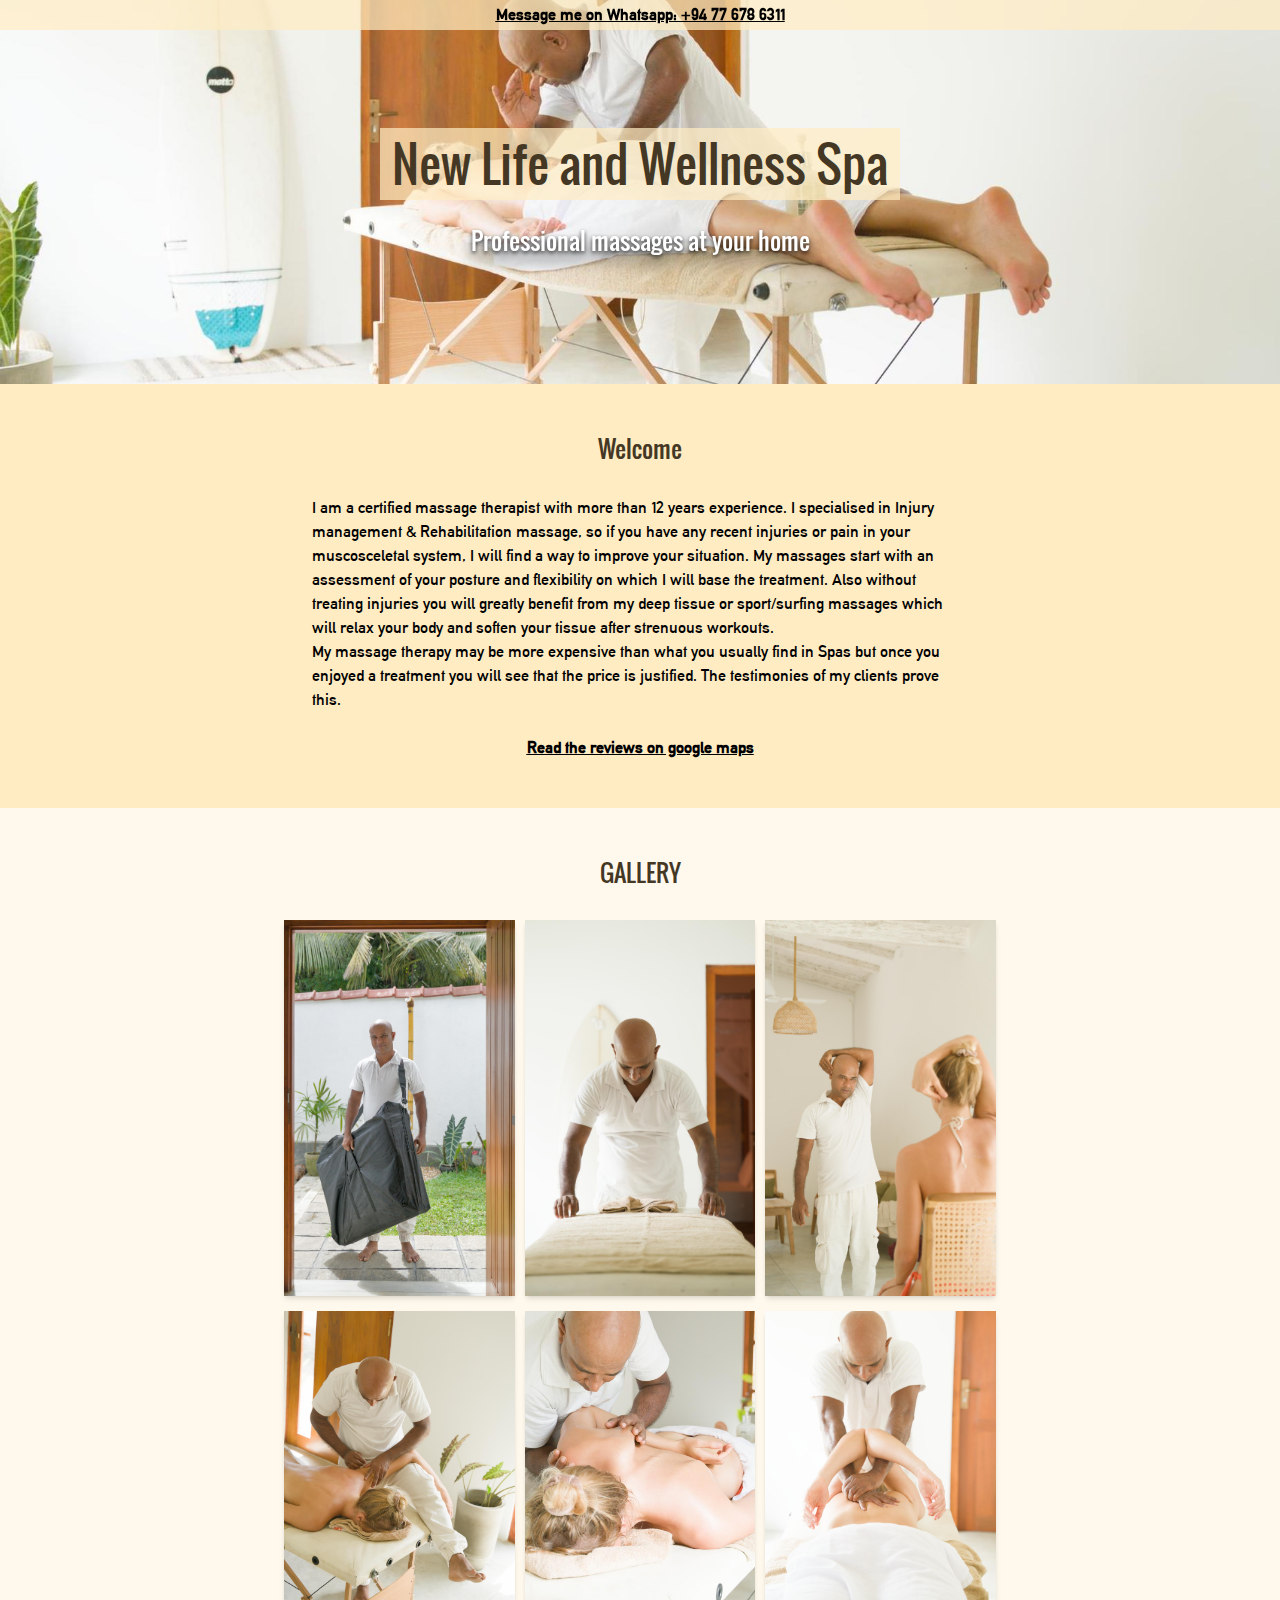
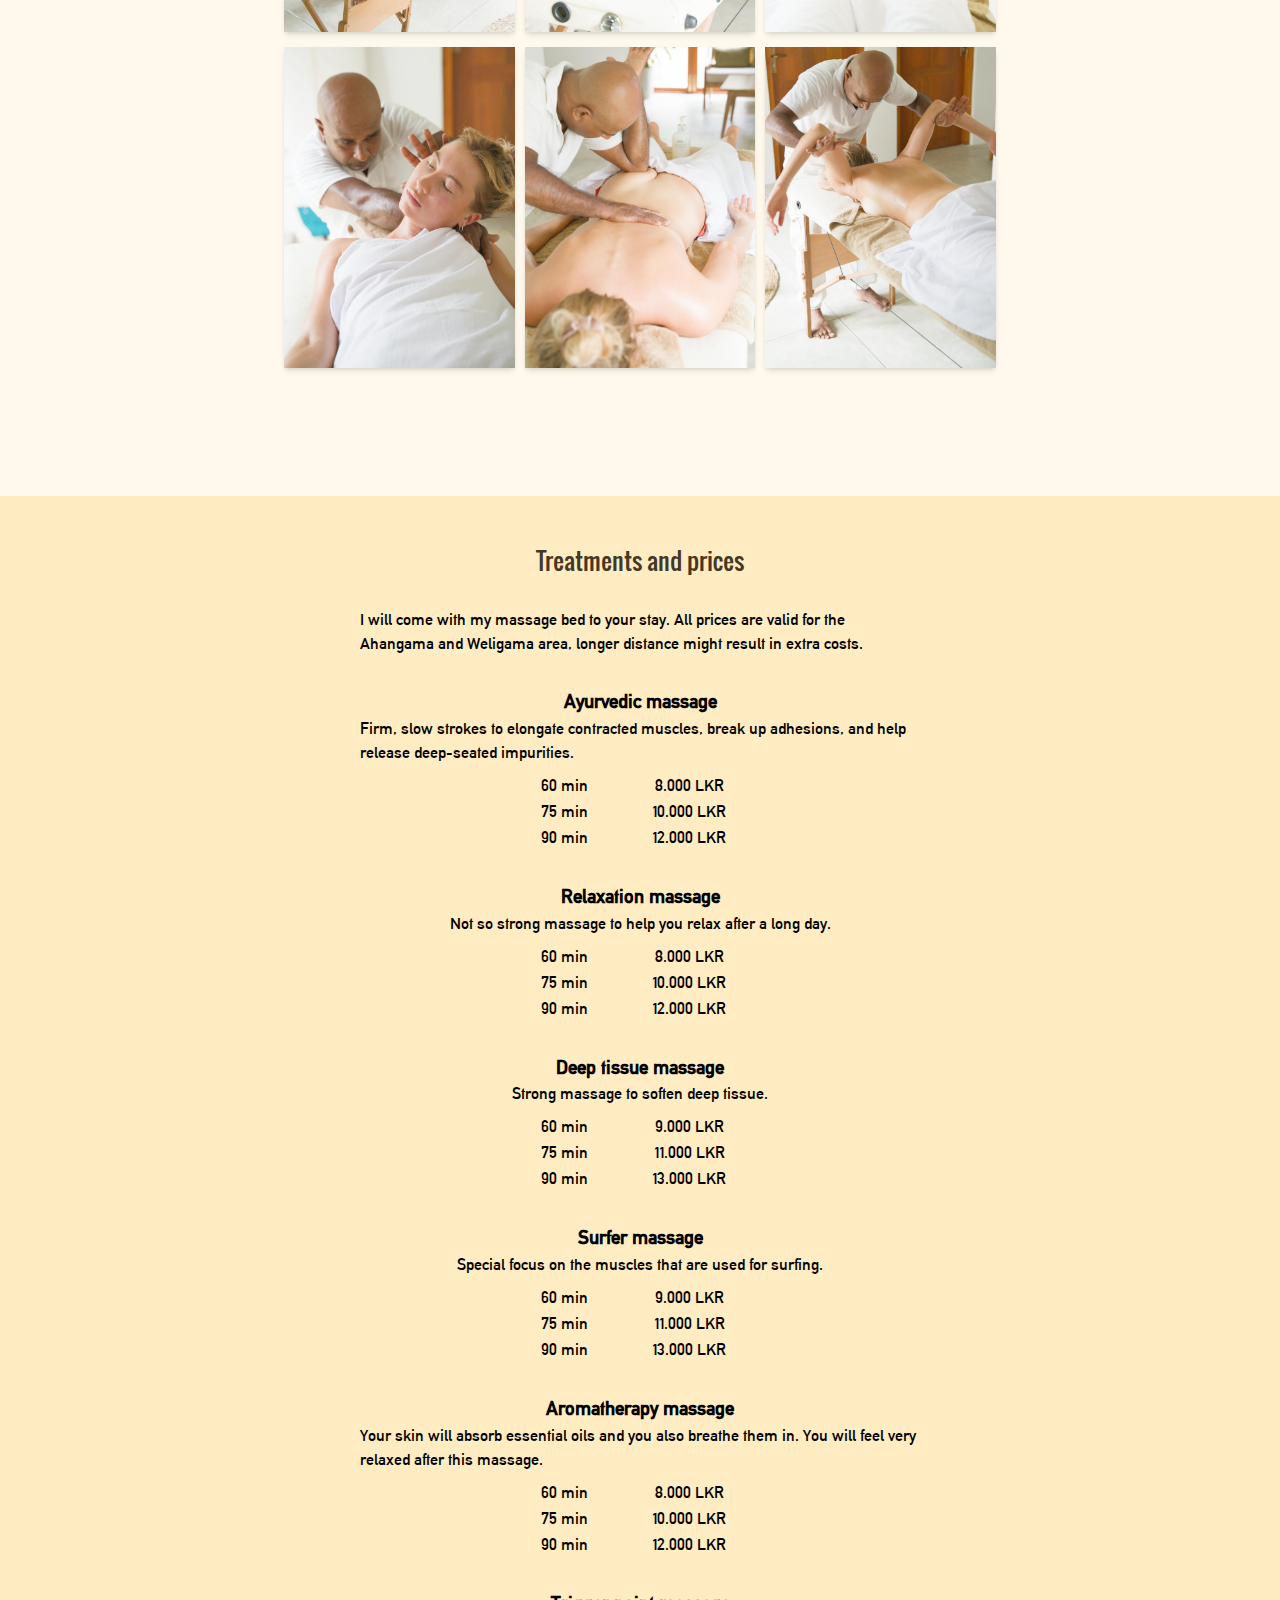
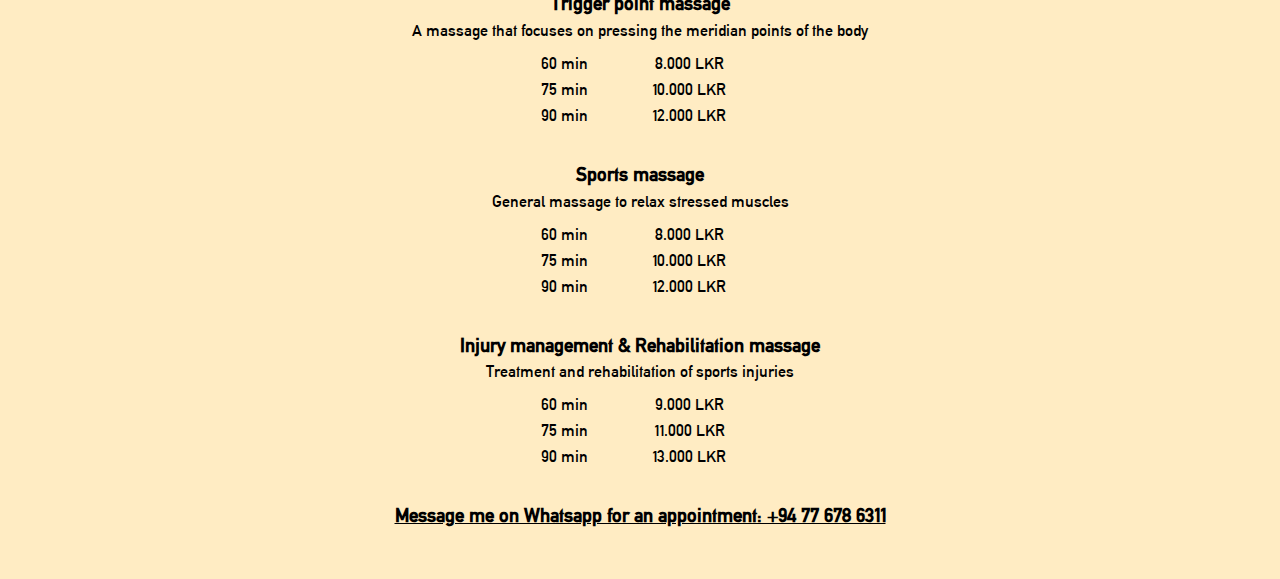
==== spa/index.html @ 5937b4bf "update pricing" ====
<!DOCTYPE html>
<html >
<head><meta charset="utf-8">
<title>New Life and Wellness Spa</title>
<meta name="viewport" content="width=device-width, initial-scale=1, maximum-scale=12.0, minimum-scale=1, user-scalable=yes"><link rel="preload" as="fetch" crossorigin="anonymous" href="/spa/_payload.json"><link rel="modulepreload" as="script" crossorigin href="/_nuxt/entry.3e006807.js"><link rel="modulepreload" as="script" crossorigin href="/_nuxt/spa.536ec7d5.js"><link rel="modulepreload" as="script" crossorigin href="/_nuxt/Gallery.70aad80e.js"><link rel="preload" as="style" href="/_nuxt/Gallery.72be64f7.css"><link rel="prefetch" as="script" crossorigin href="/_nuxt/error-404.f0306d43.js"><link rel="prefetch" as="script" crossorigin href="/_nuxt/error-500.21e41abd.js"><link rel="stylesheet" href="/_nuxt/Gallery.72be64f7.css"><style>#cta[data-v-95f46e1e]{font-size:1.2rem;margin-top:2rem;text-decoration:underline}table[data-v-95f46e1e]{margin-top:.5rem;text-align:center;width:250px}span.line[data-v-95f46e1e]{display:inline-block}.link[data-v-95f46e1e]{text-decoration:underline}.link[data-v-95f46e1e],h3[data-v-95f46e1e]{font-weight:700;text-align:center}h3[data-v-95f46e1e]{font-size:1.2rem;margin-top:2rem}#ctaHeader[data-v-95f46e1e]{align-items:center;height:30px;text-decoration:underline;z-index:999}#ctaHeader[data-v-95f46e1e],#headerContainer[data-v-95f46e1e]{display:flex;justify-content:center}#headerContainer[data-v-95f46e1e]{flex-direction:column;max-width:90%}#gallerySection[data-v-95f46e1e]{padding-bottom:8rem}#subheadline[data-v-95f46e1e]{filter:drop-shadow(rgba(0 0 0/.34) 0 10px 8px) drop-shadow(0 2px 2px rgb(0 0 0/.8))}.section[data-v-95f46e1e]{align-items:center;display:flex;flex-flow:column;justify-content:center;padding-block:3rem}.sectionHeadline[data-v-95f46e1e]{font-size:1.5rem;margin-bottom:2rem}.secondaryHeadline[data-v-95f46e1e],.sectionHeadline[data-v-95f46e1e]{color:#443825;font-family:Oswald,sans-serif;line-height:2rem;text-align:center}.secondaryHeadline[data-v-95f46e1e]{font-size:1.1rem;margin-bottom:1rem}.body-no-scroll[data-v-95f46e1e]{-webkit-overflow-scrolling:none;height:100vh;overflow:hidden;overscroll-behavior:none;width:100vw}#location[data-v-95f46e1e]{background-image:url(/location.jpg);background-position:0 0;background-repeat:no-repeat;background-size:cover;display:flex;height:330px;justify-content:center;width:100%}@media (min-width:1024px){#location[data-v-95f46e1e]{height:400px}}#mapOverlay[data-v-95f46e1e]{display:block;font-family:Oswald;opacity:.3;padding-top:2rem;text-align:center;width:130px}#about[data-v-95f46e1e]{display:flex;flex-direction:column}#about img[data-v-95f46e1e]{height:100%;width:100%}#about-text[data-v-95f46e1e]{flex-basis:450px}@media (min-width:600px){#about[data-v-95f46e1e]{flex-direction:row}#about img[data-v-95f46e1e]{flex-basis:250px}#about-text[data-v-95f46e1e]{padding:0 2rem}}</style><style>/*! tailwindcss v3.3.3 | MIT License | https://tailwindcss.com*/*,:after,:before{border:0 solid #e5e7eb;box-sizing:border-box}:after,:before{--tw-content:""}html{-webkit-text-size-adjust:100%;font-feature-settings:normal;font-family:ui-sans-serif,system-ui,-apple-system,BlinkMacSystemFont,Segoe UI,Roboto,Helvetica Neue,Arial,Noto Sans,sans-serif,Apple Color Emoji,Segoe UI Emoji,Segoe UI Symbol,Noto Color Emoji;font-variation-settings:normal;line-height:1.5;tab-size:4}body{line-height:inherit;margin:0}hr{border-top-width:1px;color:inherit;height:0}abbr:where([title]){-webkit-text-decoration:underline dotted;text-decoration:underline dotted}h1,h2,h3,h4,h5,h6{font-size:inherit;font-weight:inherit}a{color:inherit;text-decoration:inherit}b,strong{font-weight:bolder}code,kbd,pre,samp{font-family:ui-monospace,SFMono-Regular,Menlo,Monaco,Consolas,Liberation Mono,Courier New,monospace;font-size:1em}small{font-size:80%}sub,sup{font-size:75%;line-height:0;position:relative;vertical-align:baseline}sub{bottom:-.25em}sup{top:-.5em}table{border-collapse:collapse;border-color:inherit;text-indent:0}button,input,optgroup,select,textarea{font-feature-settings:inherit;color:inherit;font-family:inherit;font-size:100%;font-variation-settings:inherit;font-weight:inherit;line-height:inherit;margin:0;padding:0}button,select{text-transform:none}[type=button],[type=reset],[type=submit],button{-webkit-appearance:button;background-color:transparent;background-image:none}:-moz-focusring{outline:auto}:-moz-ui-invalid{box-shadow:none}progress{vertical-align:baseline}::-webkit-inner-spin-button,::-webkit-outer-spin-button{height:auto}[type=search]{-webkit-appearance:textfield;outline-offset:-2px}::-webkit-search-decoration{-webkit-appearance:none}::-webkit-file-upload-button{-webkit-appearance:button;font:inherit}summary{display:list-item}blockquote,dd,dl,figure,h1,h2,h3,h4,h5,h6,hr,p,pre{margin:0}fieldset{margin:0}fieldset,legend{padding:0}menu,ol,ul{list-style:none;margin:0;padding:0}dialog{padding:0}textarea{resize:vertical}input::placeholder,textarea::placeholder{color:#9ca3af;opacity:1}[role=button],button{cursor:pointer}:disabled{cursor:default}audio,canvas,embed,iframe,img,object,svg,video{display:block;vertical-align:middle}img,video{height:auto;max-width:100%}[hidden]{display:none}*,:after,:before{--tw-border-spacing-x:0;--tw-border-spacing-y:0;--tw-translate-x:0;--tw-translate-y:0;--tw-rotate:0;--tw-skew-x:0;--tw-skew-y:0;--tw-scale-x:1;--tw-scale-y:1;--tw-pan-x: ;--tw-pan-y: ;--tw-pinch-zoom: ;--tw-scroll-snap-strictness:proximity;--tw-gradient-from-position: ;--tw-gradient-via-position: ;--tw-gradient-to-position: ;--tw-ordinal: ;--tw-slashed-zero: ;--tw-numeric-figure: ;--tw-numeric-spacing: ;--tw-numeric-fraction: ;--tw-ring-inset: ;--tw-ring-offset-width:0px;--tw-ring-offset-color:#fff;--tw-ring-color:rgba(59,130,246,.5);--tw-ring-offset-shadow:0 0 #0000;--tw-ring-shadow:0 0 #0000;--tw-shadow:0 0 #0000;--tw-shadow-colored:0 0 #0000;--tw-blur: ;--tw-brightness: ;--tw-contrast: ;--tw-grayscale: ;--tw-hue-rotate: ;--tw-invert: ;--tw-saturate: ;--tw-sepia: ;--tw-drop-shadow: ;--tw-backdrop-blur: ;--tw-backdrop-brightness: ;--tw-backdrop-contrast: ;--tw-backdrop-grayscale: ;--tw-backdrop-hue-rotate: ;--tw-backdrop-invert: ;--tw-backdrop-opacity: ;--tw-backdrop-saturate: ;--tw-backdrop-sepia: }::backdrop{--tw-border-spacing-x:0;--tw-border-spacing-y:0;--tw-translate-x:0;--tw-translate-y:0;--tw-rotate:0;--tw-skew-x:0;--tw-skew-y:0;--tw-scale-x:1;--tw-scale-y:1;--tw-pan-x: ;--tw-pan-y: ;--tw-pinch-zoom: ;--tw-scroll-snap-strictness:proximity;--tw-gradient-from-position: ;--tw-gradient-via-position: ;--tw-gradient-to-position: ;--tw-ordinal: ;--tw-slashed-zero: ;--tw-numeric-figure: ;--tw-numeric-spacing: ;--tw-numeric-fraction: ;--tw-ring-inset: ;--tw-ring-offset-width:0px;--tw-ring-offset-color:#fff;--tw-ring-color:rgba(59,130,246,.5);--tw-ring-offset-shadow:0 0 #0000;--tw-ring-shadow:0 0 #0000;--tw-shadow:0 0 #0000;--tw-shadow-colored:0 0 #0000;--tw-blur: ;--tw-brightness: ;--tw-contrast: ;--tw-grayscale: ;--tw-hue-rotate: ;--tw-invert: ;--tw-saturate: ;--tw-sepia: ;--tw-drop-shadow: ;--tw-backdrop-blur: ;--tw-backdrop-brightness: ;--tw-backdrop-contrast: ;--tw-backdrop-grayscale: ;--tw-backdrop-hue-rotate: ;--tw-backdrop-invert: ;--tw-backdrop-opacity: ;--tw-backdrop-saturate: ;--tw-backdrop-sepia: }.static{position:static}.fixed{position:fixed}.absolute{position:absolute}.relative{position:relative}.top-0{top:0}.m-auto{margin:auto}.mt-6{margin-top:1.5rem}.block{display:block}.flex{display:flex}.table{display:table}.hidden{display:none}.max-h-\[50vh\]{max-height:50vh}.min-h-\[24rem\]{min-height:24rem}.w-\[95\%\]{width:95%}.w-full{width:100%}.max-w-2xl{max-width:42rem}.max-w-3xl{max-width:48rem}.max-w-xl{max-width:36rem}.flex-grow{flex-grow:1}.transform{transform:translate(var(--tw-translate-x),var(--tw-translate-y)) rotate(var(--tw-rotate)) skewX(var(--tw-skew-x)) skewY(var(--tw-skew-y)) scaleX(var(--tw-scale-x)) scaleY(var(--tw-scale-y))}.flex-wrap{flex-wrap:wrap}.content-center{align-content:center}.items-center{align-items:center}.justify-center{justify-content:center}.border{border-width:1px}.bg-white{--tw-bg-opacity:1;background-color:#fff;background-color:rgb(255 255 255/var(--tw-bg-opacity))}.p-3{padding:.75rem}.px-2{padding-left:.5rem;padding-right:.5rem}.px-4{padding-left:1rem;padding-right:1rem}.text-center{text-align:center}.text-2xl{font-size:1.5rem;line-height:2rem}.text-3xl{font-size:1.875rem;line-height:2.25rem}.text-slate-50{--tw-text-opacity:1;color:#f8fafc;color:rgb(248 250 252/var(--tw-text-opacity))}.text-white{--tw-text-opacity:1;color:#fff;color:rgb(255 255 255/var(--tw-text-opacity))}.underline{text-decoration-line:underline}.shadow-md{--tw-shadow:0 4px 6px -1px rgba(0,0,0,.1),0 2px 4px -2px rgba(0,0,0,.1);--tw-shadow-colored:0 4px 6px -1px var(--tw-shadow-color),0 2px 4px -2px var(--tw-shadow-color);box-shadow:0 0 #0000,0 0 #0000,0 4px 6px -1px rgba(0,0,0,.1),0 2px 4px -2px rgba(0,0,0,.1);box-shadow:var(--tw-ring-offset-shadow,0 0 #0000),var(--tw-ring-shadow,0 0 #0000),var(--tw-shadow)}.drop-shadow{--tw-drop-shadow:drop-shadow(0 1px 2px rgba(0,0,0,.1)) drop-shadow(0 1px 1px rgba(0,0,0,.06));filter:var(--tw-blur) var(--tw-brightness) var(--tw-contrast) var(--tw-grayscale) var(--tw-hue-rotate) var(--tw-invert) var(--tw-saturate) var(--tw-sepia) drop-shadow(0 1px 2px rgb(0 0 0/.1)) drop-shadow(0 1px 1px rgb(0 0 0/.06));filter:var(--tw-blur) var(--tw-brightness) var(--tw-contrast) var(--tw-grayscale) var(--tw-hue-rotate) var(--tw-invert) var(--tw-saturate) var(--tw-sepia) var(--tw-drop-shadow)}.drop-shadow-lg{--tw-drop-shadow:drop-shadow(0 10px 8px rgba(0,0,0,.04)) drop-shadow(0 4px 3px rgba(0,0,0,.1));filter:var(--tw-blur) var(--tw-brightness) var(--tw-contrast) var(--tw-grayscale) var(--tw-hue-rotate) var(--tw-invert) var(--tw-saturate) var(--tw-sepia) drop-shadow(0 10px 8px rgb(0 0 0/.04)) drop-shadow(0 4px 3px rgb(0 0 0/.1));filter:var(--tw-blur) var(--tw-brightness) var(--tw-contrast) var(--tw-grayscale) var(--tw-hue-rotate) var(--tw-invert) var(--tw-saturate) var(--tw-sepia) var(--tw-drop-shadow)}.drop-shadow-xl{--tw-drop-shadow:drop-shadow(0 20px 13px rgba(0,0,0,.03)) drop-shadow(0 8px 5px rgba(0,0,0,.08));filter:var(--tw-blur) var(--tw-brightness) var(--tw-contrast) var(--tw-grayscale) var(--tw-hue-rotate) var(--tw-invert) var(--tw-saturate) var(--tw-sepia) drop-shadow(0 20px 13px rgb(0 0 0/.03)) drop-shadow(0 8px 5px rgb(0 0 0/.08))}.drop-shadow-xl,.filter{filter:var(--tw-blur) var(--tw-brightness) var(--tw-contrast) var(--tw-grayscale) var(--tw-hue-rotate) var(--tw-invert) var(--tw-saturate) var(--tw-sepia) var(--tw-drop-shadow)}.transition{transition-duration:.15s;transition-property:color,background-color,border-color,text-decoration-color,fill,stroke,opacity,box-shadow,transform,filter,-webkit-backdrop-filter;transition-property:color,background-color,border-color,text-decoration-color,fill,stroke,opacity,box-shadow,transform,filter,backdrop-filter;transition-property:color,background-color,border-color,text-decoration-color,fill,stroke,opacity,box-shadow,transform,filter,backdrop-filter,-webkit-backdrop-filter;transition-timing-function:cubic-bezier(.4,0,.2,1)}@media (min-width:640px){.sm\:text-5xl{font-size:3rem;line-height:1}}</style><style>/*! tailwindcss v3.3.3 | MIT License | https://tailwindcss.com*/*,:after,:before{border:0 solid #e5e7eb;box-sizing:border-box}:after,:before{--tw-content:""}html{-webkit-text-size-adjust:100%;font-feature-settings:normal;font-family:ui-sans-serif,system-ui,-apple-system,BlinkMacSystemFont,Segoe UI,Roboto,Helvetica Neue,Arial,Noto Sans,sans-serif,Apple Color Emoji,Segoe UI Emoji,Segoe UI Symbol,Noto Color Emoji;font-variation-settings:normal;line-height:1.5;-moz-tab-size:4;-o-tab-size:4;tab-size:4}body{line-height:inherit;margin:0}hr{border-top-width:1px;color:inherit;height:0}abbr:where([title]){-webkit-text-decoration:underline dotted;text-decoration:underline dotted}h1,h2,h3,h4,h5,h6{font-size:inherit;font-weight:inherit}a{color:inherit;text-decoration:inherit}b,strong{font-weight:bolder}code,kbd,pre,samp{font-family:ui-monospace,SFMono-Regular,Menlo,Monaco,Consolas,Liberation Mono,Courier New,monospace;font-size:1em}small{font-size:80%}sub,sup{font-size:75%;line-height:0;position:relative;vertical-align:baseline}sub{bottom:-.25em}sup{top:-.5em}table{border-collapse:collapse;border-color:inherit;text-indent:0}button,input,optgroup,select,textarea{font-feature-settings:inherit;color:inherit;font-family:inherit;font-size:100%;font-variation-settings:inherit;font-weight:inherit;line-height:inherit;margin:0;padding:0}button,select{text-transform:none}[type=button],[type=reset],[type=submit],button{-webkit-appearance:button;background-color:transparent;background-image:none}:-moz-focusring{outline:auto}:-moz-ui-invalid{box-shadow:none}progress{vertical-align:baseline}::-webkit-inner-spin-button,::-webkit-outer-spin-button{height:auto}[type=search]{-webkit-appearance:textfield;outline-offset:-2px}::-webkit-search-decoration{-webkit-appearance:none}::-webkit-file-upload-button{-webkit-appearance:button;font:inherit}summary{display:list-item}blockquote,dd,dl,figure,h1,h2,h3,h4,h5,h6,hr,p,pre{margin:0}fieldset{margin:0}fieldset,legend{padding:0}menu,ol,ul{list-style:none;margin:0;padding:0}dialog{padding:0}textarea{resize:vertical}input::-moz-placeholder,textarea::-moz-placeholder{color:#9ca3af;opacity:1}input::placeholder,textarea::placeholder{color:#9ca3af;opacity:1}[role=button],button{cursor:pointer}:disabled{cursor:default}audio,canvas,embed,iframe,img,object,svg,video{display:block;vertical-align:middle}img,video{height:auto;max-width:100%}[hidden]{display:none}*,:after,:before{--tw-border-spacing-x:0;--tw-border-spacing-y:0;--tw-translate-x:0;--tw-translate-y:0;--tw-rotate:0;--tw-skew-x:0;--tw-skew-y:0;--tw-scale-x:1;--tw-scale-y:1;--tw-pan-x: ;--tw-pan-y: ;--tw-pinch-zoom: ;--tw-scroll-snap-strictness:proximity;--tw-gradient-from-position: ;--tw-gradient-via-position: ;--tw-gradient-to-position: ;--tw-ordinal: ;--tw-slashed-zero: ;--tw-numeric-figure: ;--tw-numeric-spacing: ;--tw-numeric-fraction: ;--tw-ring-inset: ;--tw-ring-offset-width:0px;--tw-ring-offset-color:#fff;--tw-ring-color:rgba(59,130,246,.5);--tw-ring-offset-shadow:0 0 #0000;--tw-ring-shadow:0 0 #0000;--tw-shadow:0 0 #0000;--tw-shadow-colored:0 0 #0000;--tw-blur: ;--tw-brightness: ;--tw-contrast: ;--tw-grayscale: ;--tw-hue-rotate: ;--tw-invert: ;--tw-saturate: ;--tw-sepia: ;--tw-drop-shadow: ;--tw-backdrop-blur: ;--tw-backdrop-brightness: ;--tw-backdrop-contrast: ;--tw-backdrop-grayscale: ;--tw-backdrop-hue-rotate: ;--tw-backdrop-invert: ;--tw-backdrop-opacity: ;--tw-backdrop-saturate: ;--tw-backdrop-sepia: }::backdrop{--tw-border-spacing-x:0;--tw-border-spacing-y:0;--tw-translate-x:0;--tw-translate-y:0;--tw-rotate:0;--tw-skew-x:0;--tw-skew-y:0;--tw-scale-x:1;--tw-scale-y:1;--tw-pan-x: ;--tw-pan-y: ;--tw-pinch-zoom: ;--tw-scroll-snap-strictness:proximity;--tw-gradient-from-position: ;--tw-gradient-via-position: ;--tw-gradient-to-position: ;--tw-ordinal: ;--tw-slashed-zero: ;--tw-numeric-figure: ;--tw-numeric-spacing: ;--tw-numeric-fraction: ;--tw-ring-inset: ;--tw-ring-offset-width:0px;--tw-ring-offset-color:#fff;--tw-ring-color:rgba(59,130,246,.5);--tw-ring-offset-shadow:0 0 #0000;--tw-ring-shadow:0 0 #0000;--tw-shadow:0 0 #0000;--tw-shadow-colored:0 0 #0000;--tw-blur: ;--tw-brightness: ;--tw-contrast: ;--tw-grayscale: ;--tw-hue-rotate: ;--tw-invert: ;--tw-saturate: ;--tw-sepia: ;--tw-drop-shadow: ;--tw-backdrop-blur: ;--tw-backdrop-brightness: ;--tw-backdrop-contrast: ;--tw-backdrop-grayscale: ;--tw-backdrop-hue-rotate: ;--tw-backdrop-invert: ;--tw-backdrop-opacity: ;--tw-backdrop-saturate: ;--tw-backdrop-sepia: }.static{position:static}.fixed{position:fixed}.absolute{position:absolute}.relative{position:relative}.top-0{top:0}.m-auto{margin:auto}.mt-6{margin-top:1.5rem}.block{display:block}.flex{display:flex}.table{display:table}.hidden{display:none}.max-h-\[50vh\]{max-height:50vh}.min-h-\[24rem\]{min-height:24rem}.w-\[95\%\]{width:95%}.w-full{width:100%}.max-w-2xl{max-width:42rem}.max-w-3xl{max-width:48rem}.max-w-xl{max-width:36rem}.flex-grow{flex-grow:1}.transform{transform:translate(var(--tw-translate-x),var(--tw-translate-y)) rotate(var(--tw-rotate)) skewX(var(--tw-skew-x)) skewY(var(--tw-skew-y)) scaleX(var(--tw-scale-x)) scaleY(var(--tw-scale-y))}.flex-wrap{flex-wrap:wrap}.content-center{align-content:center}.items-center{align-items:center}.justify-center{justify-content:center}.border{border-width:1px}.bg-white{--tw-bg-opacity:1;background-color:#fff;background-color:rgb(255 255 255/var(--tw-bg-opacity))}.p-3{padding:.75rem}.px-2{padding-left:.5rem;padding-right:.5rem}.px-4{padding-left:1rem;padding-right:1rem}.text-center{text-align:center}.text-2xl{font-size:1.5rem;line-height:2rem}.text-3xl{font-size:1.875rem;line-height:2.25rem}.text-slate-50{--tw-text-opacity:1;color:#f8fafc;color:rgb(248 250 252/var(--tw-text-opacity))}.text-white{--tw-text-opacity:1;color:#fff;color:rgb(255 255 255/var(--tw-text-opacity))}.underline{text-decoration-line:underline}.shadow-md{--tw-shadow:0 4px 6px -1px rgba(0,0,0,.1),0 2px 4px -2px rgba(0,0,0,.1);--tw-shadow-colored:0 4px 6px -1px var(--tw-shadow-color),0 2px 4px -2px var(--tw-shadow-color);box-shadow:0 0 #0000,0 0 #0000,0 4px 6px -1px rgba(0,0,0,.1),0 2px 4px -2px rgba(0,0,0,.1);box-shadow:var(--tw-ring-offset-shadow,0 0 #0000),var(--tw-ring-shadow,0 0 #0000),var(--tw-shadow)}.drop-shadow{--tw-drop-shadow:drop-shadow(0 1px 2px rgba(0,0,0,.1)) drop-shadow(0 1px 1px rgba(0,0,0,.06));filter:var(--tw-blur) var(--tw-brightness) var(--tw-contrast) var(--tw-grayscale) var(--tw-hue-rotate) var(--tw-invert) var(--tw-saturate) var(--tw-sepia) drop-shadow(0 1px 2px rgb(0 0 0/.1)) drop-shadow(0 1px 1px rgb(0 0 0/.06));filter:var(--tw-blur) var(--tw-brightness) var(--tw-contrast) var(--tw-grayscale) var(--tw-hue-rotate) var(--tw-invert) var(--tw-saturate) var(--tw-sepia) var(--tw-drop-shadow)}.drop-shadow-lg{--tw-drop-shadow:drop-shadow(0 10px 8px rgba(0,0,0,.04)) drop-shadow(0 4px 3px rgba(0,0,0,.1));filter:var(--tw-blur) var(--tw-brightness) var(--tw-contrast) var(--tw-grayscale) var(--tw-hue-rotate) var(--tw-invert) var(--tw-saturate) var(--tw-sepia) drop-shadow(0 10px 8px rgb(0 0 0/.04)) drop-shadow(0 4px 3px rgb(0 0 0/.1));filter:var(--tw-blur) var(--tw-brightness) var(--tw-contrast) var(--tw-grayscale) var(--tw-hue-rotate) var(--tw-invert) var(--tw-saturate) var(--tw-sepia) var(--tw-drop-shadow)}.drop-shadow-xl{--tw-drop-shadow:drop-shadow(0 20px 13px rgba(0,0,0,.03)) drop-shadow(0 8px 5px rgba(0,0,0,.08));filter:var(--tw-blur) var(--tw-brightness) var(--tw-contrast) var(--tw-grayscale) var(--tw-hue-rotate) var(--tw-invert) var(--tw-saturate) var(--tw-sepia) drop-shadow(0 20px 13px rgb(0 0 0/.03)) drop-shadow(0 8px 5px rgb(0 0 0/.08))}.drop-shadow-xl,.filter{filter:var(--tw-blur) var(--tw-brightness) var(--tw-contrast) var(--tw-grayscale) var(--tw-hue-rotate) var(--tw-invert) var(--tw-saturate) var(--tw-sepia) var(--tw-drop-shadow)}.transition{transition-duration:.15s;transition-property:color,background-color,border-color,text-decoration-color,fill,stroke,opacity,box-shadow,transform,filter,-webkit-backdrop-filter;transition-property:color,background-color,border-color,text-decoration-color,fill,stroke,opacity,box-shadow,transform,filter,backdrop-filter;transition-property:color,background-color,border-color,text-decoration-color,fill,stroke,opacity,box-shadow,transform,filter,backdrop-filter,-webkit-backdrop-filter;transition-timing-function:cubic-bezier(.4,0,.2,1)}body{font-family:Alte DIN\ 1451 Mittelschrift,Open Sans,sans-serif}.bgImgCenter{background-position:50%;background-repeat:no-repeat;background-size:cover}.beigeColor{background-color:rgba(255,236,195,.7)}.brightBg{background-color:#fff9ed}.darkBg{background-color:#ffecc3}.textDark{color:#443825}.headline{font-family:Oswald,sans-serif}@media (min-width:640px){.sm\:text-5xl{font-size:3rem;line-height:1}}</style><style>@font-face{font-family:Oswald;font-style:normal;font-weight:400;src:local("Oswald"),local("Oswald-Regular"),url(/_nuxt/Oswald-Regular.cce43fdf.ttf) format("truetype");unicode-range:u+00??,u+0131,u+0152-0153,u+02bb-02bc,u+02c6,u+02da,u+02dc,u+2000-206f,u+2074,u+20ac,u+2122,u+2191,u+2193,u+2212,u+2215,u+feff,u+fffd}</style><style>@font-face{font-family:Alte DIN\ 1451 Mittelschrift;font-style:normal;font-weight:400;src:local("Alte DIN 1451 Mittelschrift"),local("Alte DIN 1451 Mittelschrift"),url(/_nuxt/din1451alt.3cdbdd35.ttf) format("truetype");unicode-range:u+00??,u+0131,u+0152-0153,u+02bb-02bc,u+02c6,u+02da,u+02dc,u+2000-206f,u+2074,u+20ac,u+2122,u+2191,u+2193,u+2212,u+2215,u+feff,u+fffd}</style></head>
<body ><!----><!--teleport anchor--><div id="__nuxt"><!--[--><!--[--><!--[--><!----><!----><!--]--><header class="beigeColor fixed top-0 w-full" id="ctaHeader" data-v-95f46e1e><a href="https://wa.me/+94776786311" data-v-95f46e1e><b data-v-95f46e1e>Message me on Whatsapp: +94 77 678 6311</b></a></header><div class="bgImgCenter max-h-[50vh] min-h-[24rem] text-slate-50 flex justify-center items-center" style="background-image:url(/massage/header.jpg);" data-v-95f46e1e><div id="headerContainer" data-v-95f46e1e><div class="block m-auto content-center text-center beigeColor headline sm:text-5xl text-3xl p-3 textDark" data-v-95f46e1e> New Life and Wellness Spa </div><div id="subheadline" class="block headline mt-6 text-2xl text-center text-white drop-shadow-xl" data-v-95f46e1e> Professional massages at your home </div></div></div><div class="darkBg section px-2" data-v-95f46e1e><h2 class="sectionHeadline" data-v-95f46e1e>Welcome</h2><p class="max-w-2xl px-2" data-v-95f46e1e> I am a certified massage therapist with more than 12 years experience. I specialised in Injury management &amp; Rehabilitation massage, so if you have any recent injuries or pain in your muscosceletal system, I will find a way to improve your situation. My massages start with an assessment of your posture and flexibility on which I will base the treatment. Also without treating injuries you will greatly benefit from my deep tissue or sport/surfing massages which will relax your body and soften your tissue after strenuous workouts. <br data-v-95f46e1e> My massage therapy may be more expensive than what you usually find in Spas but once you enjoyed a treatment you will see that the price is justified. The testimonies of my clients prove this. <br data-v-95f46e1e><br data-v-95f46e1e></p><span class="link" data-v-95f46e1e><a target="_blank" href="https://www.google.com/maps/place/New+life+and+wellness+Spa/@5.972806,80.3743467,17z/data=!4m8!3m7!1s0x3ae115508f1d28f3:0x1891fd52d487cb9!8m2!3d5.972806!4d80.3769216!9m1!1b1!16s%2Fg%2F11vl4t346c?hl=en&amp;entry=ttu" data-v-95f46e1e>Read the reviews on google maps</a></span></div><div class="brightBg section px-2" id="gallerySection" data-v-95f46e1e><h2 class="sectionHeadline" data-v-95f46e1e>GALLERY</h2><div class="max-w-3xl" data-v-95f46e1e data-v-1df5f061><!--teleport start--><!--teleport end--><div class="galleryContainer" data-v-1df5f061><!--[--><div class="imageTile shadow-md" data-v-1df5f061><img src="/massage/DSC02249.jpg" data-v-1df5f061></div><div class="imageTile shadow-md" data-v-1df5f061><img src="/massage/DSC02256.jpg" data-v-1df5f061></div><div class="imageTile shadow-md" data-v-1df5f061><img src="/massage/DSC02260.jpg" data-v-1df5f061></div><div class="imageTile shadow-md" data-v-1df5f061><img src="/massage/DSC02298.jpg" data-v-1df5f061></div><div class="imageTile shadow-md" data-v-1df5f061><img src="/massage/DSC02322.jpg" data-v-1df5f061></div><div class="imageTile shadow-md" data-v-1df5f061><img src="/massage/DSC02333.jpg" data-v-1df5f061></div><div class="imageTile shadow-md" data-v-1df5f061><img src="/massage/DSC02353.jpg" data-v-1df5f061></div><div class="imageTile shadow-md" data-v-1df5f061><img src="/massage/DSC02328.jpg" data-v-1df5f061></div><div class="imageTile shadow-md" data-v-1df5f061><img src="/massage/DSC02335.jpg" data-v-1df5f061></div><!--]--></div></div></div><div class="darkBg section px-2" data-v-95f46e1e><h2 class="sectionHeadline" data-v-95f46e1e>Treatments and prices</h2><p class="max-w-xl px-2" data-v-95f46e1e> I will come with my massage bed to your stay. All prices are valid for the Ahangama and Weligama area, longer distance might result in extra costs. </p><h3 data-v-95f46e1e>Ayurvedic massage</h3><p class="max-w-xl px-2" data-v-95f46e1e> Firm, slow strokes to elongate contracted muscles, break up adhesions, and help release deep-seated impurities. </p><table data-v-95f46e1e><tr data-v-95f46e1e><td data-v-95f46e1e>60 min</td><td data-v-95f46e1e>8.000 LKR</td></tr><tr data-v-95f46e1e><td data-v-95f46e1e>75 min</td><td data-v-95f46e1e>10.000 LKR</td></tr><tr data-v-95f46e1e><td data-v-95f46e1e>90 min</td><td data-v-95f46e1e>12.000 LKR</td></tr></table><h3 data-v-95f46e1e>Relaxation massage</h3> Not so strong massage to help you relax after a long day. <table data-v-95f46e1e><tr data-v-95f46e1e><td data-v-95f46e1e>60 min</td><td data-v-95f46e1e>8.000 LKR</td></tr><tr data-v-95f46e1e><td data-v-95f46e1e>75 min</td><td data-v-95f46e1e>10.000 LKR</td></tr><tr data-v-95f46e1e><td data-v-95f46e1e>90 min</td><td data-v-95f46e1e>12.000 LKR</td></tr></table><h3 data-v-95f46e1e>Deep tissue massage</h3> Strong massage to soften deep tissue. <table data-v-95f46e1e><tr data-v-95f46e1e><td data-v-95f46e1e>60 min</td><td data-v-95f46e1e>9.000 LKR</td></tr><tr data-v-95f46e1e><td data-v-95f46e1e>75 min</td><td data-v-95f46e1e>11.000 LKR</td></tr><tr data-v-95f46e1e><td data-v-95f46e1e>90 min</td><td data-v-95f46e1e>13.000 LKR</td></tr></table><h3 data-v-95f46e1e>Surfer massage</h3> Special focus on the muscles that are used for surfing. <table data-v-95f46e1e><tr data-v-95f46e1e><td data-v-95f46e1e>60 min</td><td data-v-95f46e1e>9.000 LKR</td></tr><tr data-v-95f46e1e><td data-v-95f46e1e>75 min</td><td data-v-95f46e1e>11.000 LKR</td></tr><tr data-v-95f46e1e><td data-v-95f46e1e>90 min</td><td data-v-95f46e1e>13.000 LKR</td></tr></table><h3 data-v-95f46e1e>Aromatherapy massage</h3><p class="max-w-xl px-2" data-v-95f46e1e> Your skin will absorb essential oils and you also breathe them in. You will feel very relaxed after this massage. </p><table data-v-95f46e1e><tr data-v-95f46e1e><td data-v-95f46e1e>60 min</td><td data-v-95f46e1e>8.000 LKR</td></tr><tr data-v-95f46e1e><td data-v-95f46e1e>75 min</td><td data-v-95f46e1e>10.000 LKR</td></tr><tr data-v-95f46e1e><td data-v-95f46e1e>90 min</td><td data-v-95f46e1e>12.000 LKR</td></tr></table><h3 data-v-95f46e1e>Trigger point massage</h3> A massage that focuses on pressing the meridian points of the body <table data-v-95f46e1e><tr data-v-95f46e1e><td data-v-95f46e1e>60 min</td><td data-v-95f46e1e>8.000 LKR</td></tr><tr data-v-95f46e1e><td data-v-95f46e1e>75 min</td><td data-v-95f46e1e>10.000 LKR</td></tr><tr data-v-95f46e1e><td data-v-95f46e1e>90 min</td><td data-v-95f46e1e>12.000 LKR</td></tr></table><h3 data-v-95f46e1e>Sports massage</h3> General massage to relax stressed muscles <table data-v-95f46e1e><tr data-v-95f46e1e><td data-v-95f46e1e>60 min</td><td data-v-95f46e1e>8.000 LKR</td></tr><tr data-v-95f46e1e><td data-v-95f46e1e>75 min</td><td data-v-95f46e1e>10.000 LKR</td></tr><tr data-v-95f46e1e><td data-v-95f46e1e>90 min</td><td data-v-95f46e1e>12.000 LKR</td></tr></table><h3 data-v-95f46e1e><span class="line" data-v-95f46e1e>Injury management &amp; </span><span class="line" data-v-95f46e1e>Rehabilitation massage</span></h3> Treatment and rehabilitation of sports injuries <table data-v-95f46e1e><tr data-v-95f46e1e><td data-v-95f46e1e>60 min</td><td data-v-95f46e1e>9.000 LKR</td></tr><tr data-v-95f46e1e><td data-v-95f46e1e>75 min</td><td data-v-95f46e1e>11.000 LKR</td></tr><tr data-v-95f46e1e><td data-v-95f46e1e>90 min</td><td data-v-95f46e1e>13.000 LKR</td></tr></table><a href="https://wa.me/+94776786311" id="cta" data-v-95f46e1e><b data-v-95f46e1e>Message me on Whatsapp for an appointment: +94 77 678 6311</b></a></div><!--]--><!--]--></div><script type="application/json" id="__NUXT_DATA__" data-ssr="true" data-src="/spa/_payload.json">[{"state":1,"_errors":3,"serverRendered":5,"path":6,"prerenderedAt":7},["Reactive",2],{},["Reactive",4],{},true,"/spa",1704294472906]</script><script>window.__NUXT__={};window.__NUXT__.config={public:{},app:{baseURL:"/",buildAssetsDir:"/_nuxt/",cdnURL:""}}</script><script type="module" src="/_nuxt/entry.3e006807.js" crossorigin></script></body>
</html>
---- _nuxt/Gallery.72be64f7.css ----
.outer[data-v-b87d92d5]{align-content:center;align-items:center;display:flex;flex-direction:column;height:100vh;justify-content:center;max-width:1110px;position:relative;width:100%}img[data-v-b87d92d5]{max-height:100%;-o-object-fit:contain;object-fit:contain}#caption[data-v-b87d92d5]{background-color:#000000b3;border-radius:10px 10px 0 0;bottom:0;color:#fff;padding:5px 20px;position:absolute}.overlayButton[data-v-b87d92d5]{align-items:center;background-color:#fff;border-radius:50%;display:flex;height:50px;justify-content:center;position:absolute;width:50px}.cycleButton[data-v-b87d92d5]:hover,.overlayButton[data-v-b87d92d5]:hover{cursor:pointer}.cycleButton[data-v-b87d92d5]{align-items:center;background-color:#000;border:1px solid hsla(0,0%,100%,.5);color:#fff;display:flex;justify-content:center;margin-top:-25px;opacity:.4;position:absolute;top:50%;width:50px}#next[data-v-b87d92d5]{border-radius:40px 0 0 40px;height:80px;padding-right:15px;right:-20px}#previous[data-v-b87d92d5]{border-radius:0 40px 40px 0;height:80px;left:-20px;padding-left:15px}@media (min-width:1024px){#next[data-v-b87d92d5],#previous[data-v-b87d92d5]{border-radius:40px;height:60px;padding:0;text-align:center}}#close[data-v-b87d92d5]{border-radius:50%;margin-right:20px;right:-15px;top:2%}.galleryContainer[data-v-1df5f061]{-moz-column-gap:10px;column-gap:10px;display:flex;flex-direction:row;flex-wrap:wrap;justify-content:center;row-gap:15px}img[data-v-1df5f061]{height:100%;-o-object-fit:cover;object-fit:cover;width:100%}.v-enter-active[data-v-1df5f061],.v-leave-active[data-v-1df5f061]{transition:opacity .1s ease}.v-enter-from[data-v-1df5f061],.v-leave-to[data-v-1df5f061]{opacity:0}.modal[data-v-1df5f061]{background-color:#000000db;height:100%;position:fixed;transition:all .5s;width:100%;z-index:999}.imageTile[data-v-1df5f061],.modal[data-v-1df5f061]{display:flex;justify-content:center}.imageTile[data-v-1df5f061]{background-color:#fff;flex-basis:45%;flex-grow:1;max-width:48%;transition:all .3s}.imageTile[data-v-1df5f061]:hover{box-shadow:5px 5px 10px #00000080;cursor:pointer}@media (min-width:360px){.imageTile[data-v-1df5f061]{flex-basis:32%;max-width:30%}}
---- _nuxt/Gallery.72be64f7.css ----
.outer[data-v-b87d92d5]{align-content:center;align-items:center;display:flex;flex-direction:column;height:100vh;justify-content:center;max-width:1110px;position:relative;width:100%}img[data-v-b87d92d5]{max-height:100%;-o-object-fit:contain;object-fit:contain}#caption[data-v-b87d92d5]{background-color:#000000b3;border-radius:10px 10px 0 0;bottom:0;color:#fff;padding:5px 20px;position:absolute}.overlayButton[data-v-b87d92d5]{align-items:center;background-color:#fff;border-radius:50%;display:flex;height:50px;justify-content:center;position:absolute;width:50px}.cycleButton[data-v-b87d92d5]:hover,.overlayButton[data-v-b87d92d5]:hover{cursor:pointer}.cycleButton[data-v-b87d92d5]{align-items:center;background-color:#000;border:1px solid hsla(0,0%,100%,.5);color:#fff;display:flex;justify-content:center;margin-top:-25px;opacity:.4;position:absolute;top:50%;width:50px}#next[data-v-b87d92d5]{border-radius:40px 0 0 40px;height:80px;padding-right:15px;right:-20px}#previous[data-v-b87d92d5]{border-radius:0 40px 40px 0;height:80px;left:-20px;padding-left:15px}@media (min-width:1024px){#next[data-v-b87d92d5],#previous[data-v-b87d92d5]{border-radius:40px;height:60px;padding:0;text-align:center}}#close[data-v-b87d92d5]{border-radius:50%;margin-right:20px;right:-15px;top:2%}.galleryContainer[data-v-1df5f061]{-moz-column-gap:10px;column-gap:10px;display:flex;flex-direction:row;flex-wrap:wrap;justify-content:center;row-gap:15px}img[data-v-1df5f061]{height:100%;-o-object-fit:cover;object-fit:cover;width:100%}.v-enter-active[data-v-1df5f061],.v-leave-active[data-v-1df5f061]{transition:opacity .1s ease}.v-enter-from[data-v-1df5f061],.v-leave-to[data-v-1df5f061]{opacity:0}.modal[data-v-1df5f061]{background-color:#000000db;height:100%;position:fixed;transition:all .5s;width:100%;z-index:999}.imageTile[data-v-1df5f061],.modal[data-v-1df5f061]{display:flex;justify-content:center}.imageTile[data-v-1df5f061]{background-color:#fff;flex-basis:45%;flex-grow:1;max-width:48%;transition:all .3s}.imageTile[data-v-1df5f061]:hover{box-shadow:5px 5px 10px #00000080;cursor:pointer}@media (min-width:360px){.imageTile[data-v-1df5f061]{flex-basis:32%;max-width:30%}}
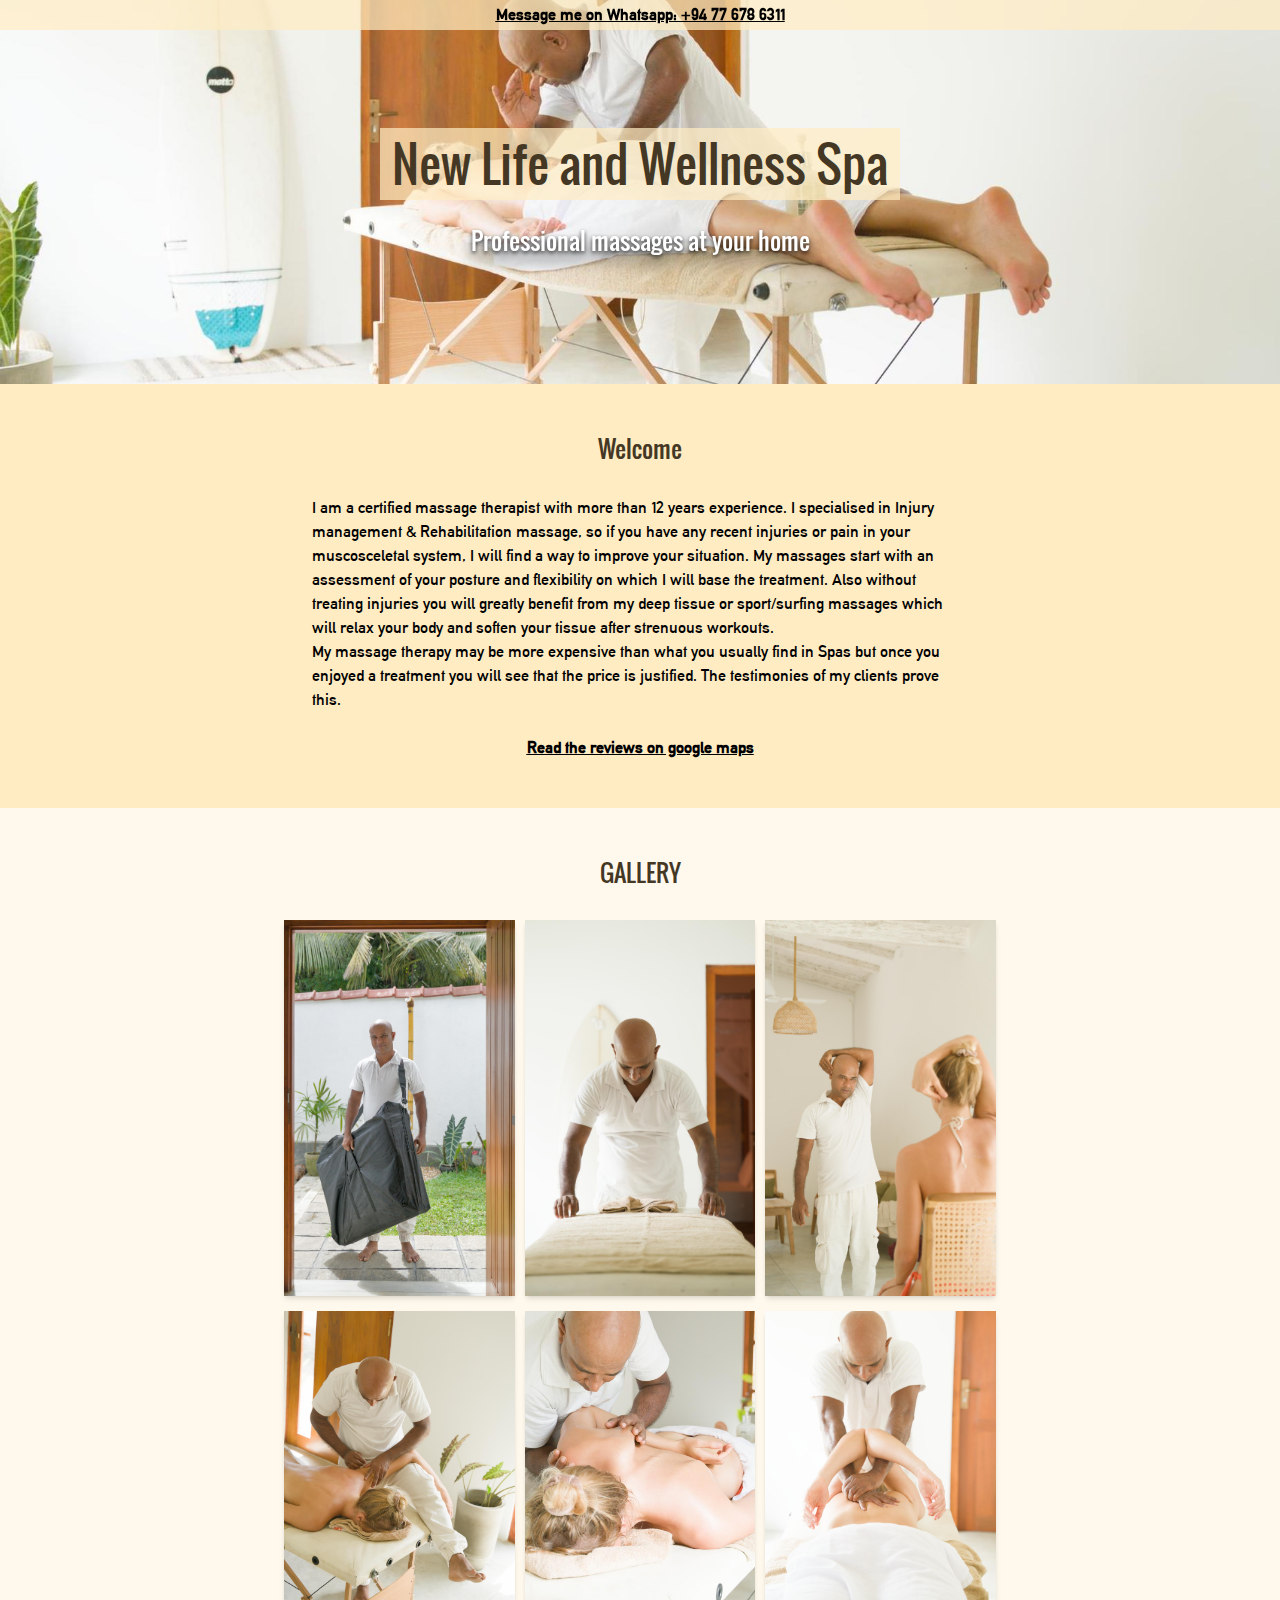
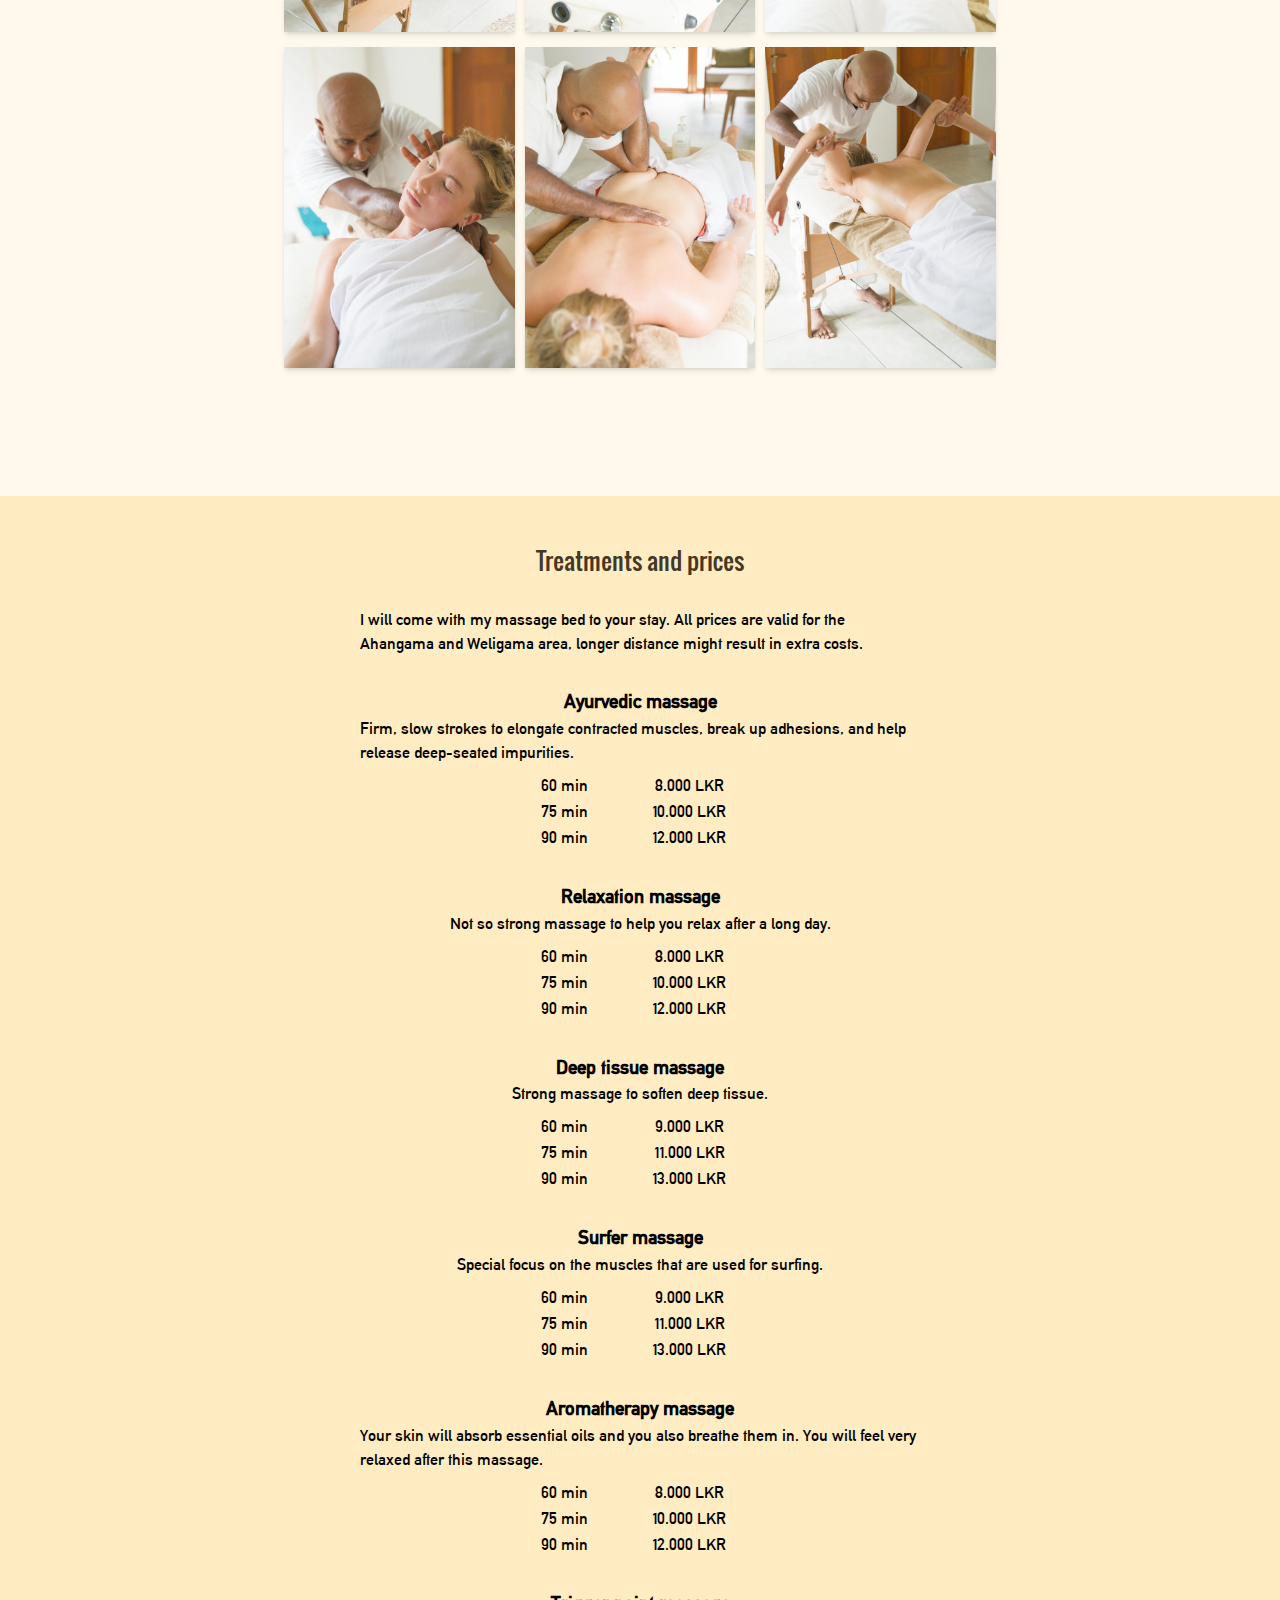
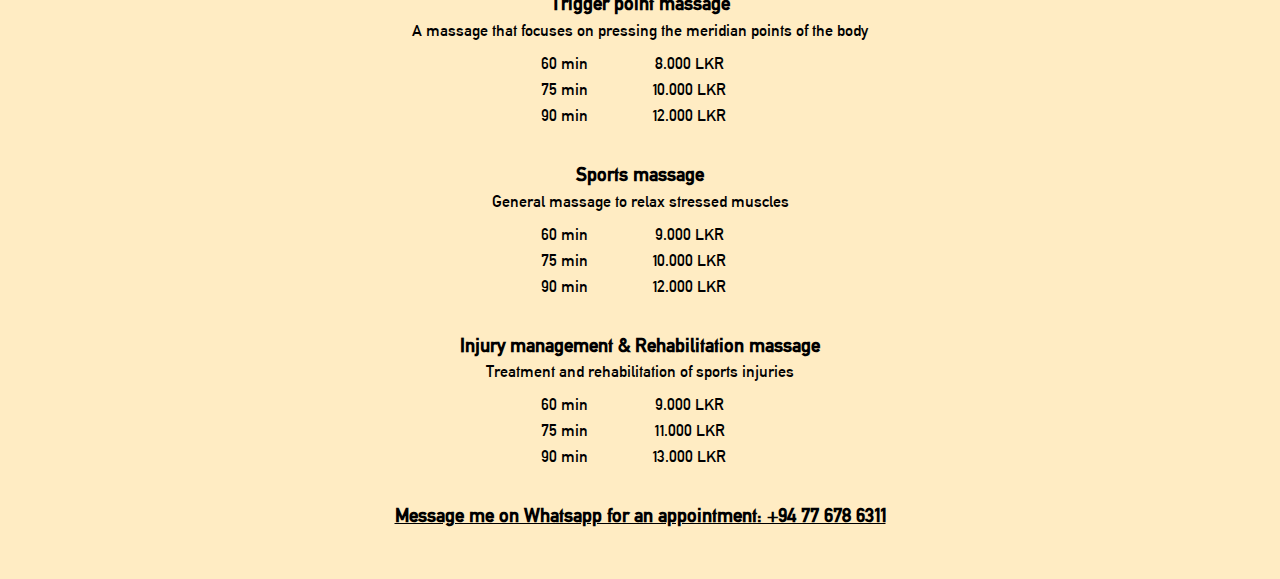
==== commit 693e1157: "update sports massage price" ====
--- a/spa/index.html
+++ b/spa/index.html
@@ -2,6 +2,6 @@
 <html >
 <head><meta charset="utf-8">
 <title>New Life and Wellness Spa</title>
-<meta name="viewport" content="width=device-width, initial-scale=1, maximum-scale=12.0, minimum-scale=1, user-scalable=yes"><link rel="preload" as="fetch" crossorigin="anonymous" href="/spa/_payload.json"><link rel="modulepreload" as="script" crossorigin href="/_nuxt/entry.3e006807.js"><link rel="modulepreload" as="script" crossorigin href="/_nuxt/spa.536ec7d5.js"><link rel="modulepreload" as="script" crossorigin href="/_nuxt/Gallery.70aad80e.js"><link rel="preload" as="style" href="/_nuxt/Gallery.72be64f7.css"><link rel="prefetch" as="script" crossorigin href="/_nuxt/error-404.f0306d43.js"><link rel="prefetch" as="script" crossorigin href="/_nuxt/error-500.21e41abd.js"><link rel="stylesheet" href="/_nuxt/Gallery.72be64f7.css"><style>#cta[data-v-95f46e1e]{font-size:1.2rem;margin-top:2rem;text-decoration:underline}table[data-v-95f46e1e]{margin-top:.5rem;text-align:center;width:250px}span.line[data-v-95f46e1e]{display:inline-block}.link[data-v-95f46e1e]{text-decoration:underline}.link[data-v-95f46e1e],h3[data-v-95f46e1e]{font-weight:700;text-align:center}h3[data-v-95f46e1e]{font-size:1.2rem;margin-top:2rem}#ctaHeader[data-v-95f46e1e]{align-items:center;height:30px;text-decoration:underline;z-index:999}#ctaHeader[data-v-95f46e1e],#headerContainer[data-v-95f46e1e]{display:flex;justify-content:center}#headerContainer[data-v-95f46e1e]{flex-direction:column;max-width:90%}#gallerySection[data-v-95f46e1e]{padding-bottom:8rem}#subheadline[data-v-95f46e1e]{filter:drop-shadow(rgba(0 0 0/.34) 0 10px 8px) drop-shadow(0 2px 2px rgb(0 0 0/.8))}.section[data-v-95f46e1e]{align-items:center;display:flex;flex-flow:column;justify-content:center;padding-block:3rem}.sectionHeadline[data-v-95f46e1e]{font-size:1.5rem;margin-bottom:2rem}.secondaryHeadline[data-v-95f46e1e],.sectionHeadline[data-v-95f46e1e]{color:#443825;font-family:Oswald,sans-serif;line-height:2rem;text-align:center}.secondaryHeadline[data-v-95f46e1e]{font-size:1.1rem;margin-bottom:1rem}.body-no-scroll[data-v-95f46e1e]{-webkit-overflow-scrolling:none;height:100vh;overflow:hidden;overscroll-behavior:none;width:100vw}#location[data-v-95f46e1e]{background-image:url(/location.jpg);background-position:0 0;background-repeat:no-repeat;background-size:cover;display:flex;height:330px;justify-content:center;width:100%}@media (min-width:1024px){#location[data-v-95f46e1e]{height:400px}}#mapOverlay[data-v-95f46e1e]{display:block;font-family:Oswald;opacity:.3;padding-top:2rem;text-align:center;width:130px}#about[data-v-95f46e1e]{display:flex;flex-direction:column}#about img[data-v-95f46e1e]{height:100%;width:100%}#about-text[data-v-95f46e1e]{flex-basis:450px}@media (min-width:600px){#about[data-v-95f46e1e]{flex-direction:row}#about img[data-v-95f46e1e]{flex-basis:250px}#about-text[data-v-95f46e1e]{padding:0 2rem}}</style><style>/*! tailwindcss v3.3.3 | MIT License | https://tailwindcss.com*/*,:after,:before{border:0 solid #e5e7eb;box-sizing:border-box}:after,:before{--tw-content:""}html{-webkit-text-size-adjust:100%;font-feature-settings:normal;font-family:ui-sans-serif,system-ui,-apple-system,BlinkMacSystemFont,Segoe UI,Roboto,Helvetica Neue,Arial,Noto Sans,sans-serif,Apple Color Emoji,Segoe UI Emoji,Segoe UI Symbol,Noto Color Emoji;font-variation-settings:normal;line-height:1.5;tab-size:4}body{line-height:inherit;margin:0}hr{border-top-width:1px;color:inherit;height:0}abbr:where([title]){-webkit-text-decoration:underline dotted;text-decoration:underline dotted}h1,h2,h3,h4,h5,h6{font-size:inherit;font-weight:inherit}a{color:inherit;text-decoration:inherit}b,strong{font-weight:bolder}code,kbd,pre,samp{font-family:ui-monospace,SFMono-Regular,Menlo,Monaco,Consolas,Liberation Mono,Courier New,monospace;font-size:1em}small{font-size:80%}sub,sup{font-size:75%;line-height:0;position:relative;vertical-align:baseline}sub{bottom:-.25em}sup{top:-.5em}table{border-collapse:collapse;border-color:inherit;text-indent:0}button,input,optgroup,select,textarea{font-feature-settings:inherit;color:inherit;font-family:inherit;font-size:100%;font-variation-settings:inherit;font-weight:inherit;line-height:inherit;margin:0;padding:0}button,select{text-transform:none}[type=button],[type=reset],[type=submit],button{-webkit-appearance:button;background-color:transparent;background-image:none}:-moz-focusring{outline:auto}:-moz-ui-invalid{box-shadow:none}progress{vertical-align:baseline}::-webkit-inner-spin-button,::-webkit-outer-spin-button{height:auto}[type=search]{-webkit-appearance:textfield;outline-offset:-2px}::-webkit-search-decoration{-webkit-appearance:none}::-webkit-file-upload-button{-webkit-appearance:button;font:inherit}summary{display:list-item}blockquote,dd,dl,figure,h1,h2,h3,h4,h5,h6,hr,p,pre{margin:0}fieldset{margin:0}fieldset,legend{padding:0}menu,ol,ul{list-style:none;margin:0;padding:0}dialog{padding:0}textarea{resize:vertical}input::placeholder,textarea::placeholder{color:#9ca3af;opacity:1}[role=button],button{cursor:pointer}:disabled{cursor:default}audio,canvas,embed,iframe,img,object,svg,video{display:block;vertical-align:middle}img,video{height:auto;max-width:100%}[hidden]{display:none}*,:after,:before{--tw-border-spacing-x:0;--tw-border-spacing-y:0;--tw-translate-x:0;--tw-translate-y:0;--tw-rotate:0;--tw-skew-x:0;--tw-skew-y:0;--tw-scale-x:1;--tw-scale-y:1;--tw-pan-x: ;--tw-pan-y: ;--tw-pinch-zoom: ;--tw-scroll-snap-strictness:proximity;--tw-gradient-from-position: ;--tw-gradient-via-position: ;--tw-gradient-to-position: ;--tw-ordinal: ;--tw-slashed-zero: ;--tw-numeric-figure: ;--tw-numeric-spacing: ;--tw-numeric-fraction: ;--tw-ring-inset: ;--tw-ring-offset-width:0px;--tw-ring-offset-color:#fff;--tw-ring-color:rgba(59,130,246,.5);--tw-ring-offset-shadow:0 0 #0000;--tw-ring-shadow:0 0 #0000;--tw-shadow:0 0 #0000;--tw-shadow-colored:0 0 #0000;--tw-blur: ;--tw-brightness: ;--tw-contrast: ;--tw-grayscale: ;--tw-hue-rotate: ;--tw-invert: ;--tw-saturate: ;--tw-sepia: ;--tw-drop-shadow: ;--tw-backdrop-blur: ;--tw-backdrop-brightness: ;--tw-backdrop-contrast: ;--tw-backdrop-grayscale: ;--tw-backdrop-hue-rotate: ;--tw-backdrop-invert: ;--tw-backdrop-opacity: ;--tw-backdrop-saturate: ;--tw-backdrop-sepia: }::backdrop{--tw-border-spacing-x:0;--tw-border-spacing-y:0;--tw-translate-x:0;--tw-translate-y:0;--tw-rotate:0;--tw-skew-x:0;--tw-skew-y:0;--tw-scale-x:1;--tw-scale-y:1;--tw-pan-x: ;--tw-pan-y: ;--tw-pinch-zoom: ;--tw-scroll-snap-strictness:proximity;--tw-gradient-from-position: ;--tw-gradient-via-position: ;--tw-gradient-to-position: ;--tw-ordinal: ;--tw-slashed-zero: ;--tw-numeric-figure: ;--tw-numeric-spacing: ;--tw-numeric-fraction: ;--tw-ring-inset: ;--tw-ring-offset-width:0px;--tw-ring-offset-color:#fff;--tw-ring-color:rgba(59,130,246,.5);--tw-ring-offset-shadow:0 0 #0000;--tw-ring-shadow:0 0 #0000;--tw-shadow:0 0 #0000;--tw-shadow-colored:0 0 #0000;--tw-blur: ;--tw-brightness: ;--tw-contrast: ;--tw-grayscale: ;--tw-hue-rotate: ;--tw-invert: ;--tw-saturate: ;--tw-sepia: ;--tw-drop-shadow: ;--tw-backdrop-blur: ;--tw-backdrop-brightness: ;--tw-backdrop-contrast: ;--tw-backdrop-grayscale: ;--tw-backdrop-hue-rotate: ;--tw-backdrop-invert: ;--tw-backdrop-opacity: ;--tw-backdrop-saturate: ;--tw-backdrop-sepia: }.static{position:static}.fixed{position:fixed}.absolute{position:absolute}.relative{position:relative}.top-0{top:0}.m-auto{margin:auto}.mt-6{margin-top:1.5rem}.block{display:block}.flex{display:flex}.table{display:table}.hidden{display:none}.max-h-\[50vh\]{max-height:50vh}.min-h-\[24rem\]{min-height:24rem}.w-\[95\%\]{width:95%}.w-full{width:100%}.max-w-2xl{max-width:42rem}.max-w-3xl{max-width:48rem}.max-w-xl{max-width:36rem}.flex-grow{flex-grow:1}.transform{transform:translate(var(--tw-translate-x),var(--tw-translate-y)) rotate(var(--tw-rotate)) skewX(var(--tw-skew-x)) skewY(var(--tw-skew-y)) scaleX(var(--tw-scale-x)) scaleY(var(--tw-scale-y))}.flex-wrap{flex-wrap:wrap}.content-center{align-content:center}.items-center{align-items:center}.justify-center{justify-content:center}.border{border-width:1px}.bg-white{--tw-bg-opacity:1;background-color:#fff;background-color:rgb(255 255 255/var(--tw-bg-opacity))}.p-3{padding:.75rem}.px-2{padding-left:.5rem;padding-right:.5rem}.px-4{padding-left:1rem;padding-right:1rem}.text-center{text-align:center}.text-2xl{font-size:1.5rem;line-height:2rem}.text-3xl{font-size:1.875rem;line-height:2.25rem}.text-slate-50{--tw-text-opacity:1;color:#f8fafc;color:rgb(248 250 252/var(--tw-text-opacity))}.text-white{--tw-text-opacity:1;color:#fff;color:rgb(255 255 255/var(--tw-text-opacity))}.underline{text-decoration-line:underline}.shadow-md{--tw-shadow:0 4px 6px -1px rgba(0,0,0,.1),0 2px 4px -2px rgba(0,0,0,.1);--tw-shadow-colored:0 4px 6px -1px var(--tw-shadow-color),0 2px 4px -2px var(--tw-shadow-color);box-shadow:0 0 #0000,0 0 #0000,0 4px 6px -1px rgba(0,0,0,.1),0 2px 4px -2px rgba(0,0,0,.1);box-shadow:var(--tw-ring-offset-shadow,0 0 #0000),var(--tw-ring-shadow,0 0 #0000),var(--tw-shadow)}.drop-shadow{--tw-drop-shadow:drop-shadow(0 1px 2px rgba(0,0,0,.1)) drop-shadow(0 1px 1px rgba(0,0,0,.06));filter:var(--tw-blur) var(--tw-brightness) var(--tw-contrast) var(--tw-grayscale) var(--tw-hue-rotate) var(--tw-invert) var(--tw-saturate) var(--tw-sepia) drop-shadow(0 1px 2px rgb(0 0 0/.1)) drop-shadow(0 1px 1px rgb(0 0 0/.06));filter:var(--tw-blur) var(--tw-brightness) var(--tw-contrast) var(--tw-grayscale) var(--tw-hue-rotate) var(--tw-invert) var(--tw-saturate) var(--tw-sepia) var(--tw-drop-shadow)}.drop-shadow-lg{--tw-drop-shadow:drop-shadow(0 10px 8px rgba(0,0,0,.04)) drop-shadow(0 4px 3px rgba(0,0,0,.1));filter:var(--tw-blur) var(--tw-brightness) var(--tw-contrast) var(--tw-grayscale) var(--tw-hue-rotate) var(--tw-invert) var(--tw-saturate) var(--tw-sepia) drop-shadow(0 10px 8px rgb(0 0 0/.04)) drop-shadow(0 4px 3px rgb(0 0 0/.1));filter:var(--tw-blur) var(--tw-brightness) var(--tw-contrast) var(--tw-grayscale) var(--tw-hue-rotate) var(--tw-invert) var(--tw-saturate) var(--tw-sepia) var(--tw-drop-shadow)}.drop-shadow-xl{--tw-drop-shadow:drop-shadow(0 20px 13px rgba(0,0,0,.03)) drop-shadow(0 8px 5px rgba(0,0,0,.08));filter:var(--tw-blur) var(--tw-brightness) var(--tw-contrast) var(--tw-grayscale) var(--tw-hue-rotate) var(--tw-invert) var(--tw-saturate) var(--tw-sepia) drop-shadow(0 20px 13px rgb(0 0 0/.03)) drop-shadow(0 8px 5px rgb(0 0 0/.08))}.drop-shadow-xl,.filter{filter:var(--tw-blur) var(--tw-brightness) var(--tw-contrast) var(--tw-grayscale) var(--tw-hue-rotate) var(--tw-invert) var(--tw-saturate) var(--tw-sepia) var(--tw-drop-shadow)}.transition{transition-duration:.15s;transition-property:color,background-color,border-color,text-decoration-color,fill,stroke,opacity,box-shadow,transform,filter,-webkit-backdrop-filter;transition-property:color,background-color,border-color,text-decoration-color,fill,stroke,opacity,box-shadow,transform,filter,backdrop-filter;transition-property:color,background-color,border-color,text-decoration-color,fill,stroke,opacity,box-shadow,transform,filter,backdrop-filter,-webkit-backdrop-filter;transition-timing-function:cubic-bezier(.4,0,.2,1)}@media (min-width:640px){.sm\:text-5xl{font-size:3rem;line-height:1}}</style><style>/*! tailwindcss v3.3.3 | MIT License | https://tailwindcss.com*/*,:after,:before{border:0 solid #e5e7eb;box-sizing:border-box}:after,:before{--tw-content:""}html{-webkit-text-size-adjust:100%;font-feature-settings:normal;font-family:ui-sans-serif,system-ui,-apple-system,BlinkMacSystemFont,Segoe UI,Roboto,Helvetica Neue,Arial,Noto Sans,sans-serif,Apple Color Emoji,Segoe UI Emoji,Segoe UI Symbol,Noto Color Emoji;font-variation-settings:normal;line-height:1.5;-moz-tab-size:4;-o-tab-size:4;tab-size:4}body{line-height:inherit;margin:0}hr{border-top-width:1px;color:inherit;height:0}abbr:where([title]){-webkit-text-decoration:underline dotted;text-decoration:underline dotted}h1,h2,h3,h4,h5,h6{font-size:inherit;font-weight:inherit}a{color:inherit;text-decoration:inherit}b,strong{font-weight:bolder}code,kbd,pre,samp{font-family:ui-monospace,SFMono-Regular,Menlo,Monaco,Consolas,Liberation Mono,Courier New,monospace;font-size:1em}small{font-size:80%}sub,sup{font-size:75%;line-height:0;position:relative;vertical-align:baseline}sub{bottom:-.25em}sup{top:-.5em}table{border-collapse:collapse;border-color:inherit;text-indent:0}button,input,optgroup,select,textarea{font-feature-settings:inherit;color:inherit;font-family:inherit;font-size:100%;font-variation-settings:inherit;font-weight:inherit;line-height:inherit;margin:0;padding:0}button,select{text-transform:none}[type=button],[type=reset],[type=submit],button{-webkit-appearance:button;background-color:transparent;background-image:none}:-moz-focusring{outline:auto}:-moz-ui-invalid{box-shadow:none}progress{vertical-align:baseline}::-webkit-inner-spin-button,::-webkit-outer-spin-button{height:auto}[type=search]{-webkit-appearance:textfield;outline-offset:-2px}::-webkit-search-decoration{-webkit-appearance:none}::-webkit-file-upload-button{-webkit-appearance:button;font:inherit}summary{display:list-item}blockquote,dd,dl,figure,h1,h2,h3,h4,h5,h6,hr,p,pre{margin:0}fieldset{margin:0}fieldset,legend{padding:0}menu,ol,ul{list-style:none;margin:0;padding:0}dialog{padding:0}textarea{resize:vertical}input::-moz-placeholder,textarea::-moz-placeholder{color:#9ca3af;opacity:1}input::placeholder,textarea::placeholder{color:#9ca3af;opacity:1}[role=button],button{cursor:pointer}:disabled{cursor:default}audio,canvas,embed,iframe,img,object,svg,video{display:block;vertical-align:middle}img,video{height:auto;max-width:100%}[hidden]{display:none}*,:after,:before{--tw-border-spacing-x:0;--tw-border-spacing-y:0;--tw-translate-x:0;--tw-translate-y:0;--tw-rotate:0;--tw-skew-x:0;--tw-skew-y:0;--tw-scale-x:1;--tw-scale-y:1;--tw-pan-x: ;--tw-pan-y: ;--tw-pinch-zoom: ;--tw-scroll-snap-strictness:proximity;--tw-gradient-from-position: ;--tw-gradient-via-position: ;--tw-gradient-to-position: ;--tw-ordinal: ;--tw-slashed-zero: ;--tw-numeric-figure: ;--tw-numeric-spacing: ;--tw-numeric-fraction: ;--tw-ring-inset: ;--tw-ring-offset-width:0px;--tw-ring-offset-color:#fff;--tw-ring-color:rgba(59,130,246,.5);--tw-ring-offset-shadow:0 0 #0000;--tw-ring-shadow:0 0 #0000;--tw-shadow:0 0 #0000;--tw-shadow-colored:0 0 #0000;--tw-blur: ;--tw-brightness: ;--tw-contrast: ;--tw-grayscale: ;--tw-hue-rotate: ;--tw-invert: ;--tw-saturate: ;--tw-sepia: ;--tw-drop-shadow: ;--tw-backdrop-blur: ;--tw-backdrop-brightness: ;--tw-backdrop-contrast: ;--tw-backdrop-grayscale: ;--tw-backdrop-hue-rotate: ;--tw-backdrop-invert: ;--tw-backdrop-opacity: ;--tw-backdrop-saturate: ;--tw-backdrop-sepia: }::backdrop{--tw-border-spacing-x:0;--tw-border-spacing-y:0;--tw-translate-x:0;--tw-translate-y:0;--tw-rotate:0;--tw-skew-x:0;--tw-skew-y:0;--tw-scale-x:1;--tw-scale-y:1;--tw-pan-x: ;--tw-pan-y: ;--tw-pinch-zoom: ;--tw-scroll-snap-strictness:proximity;--tw-gradient-from-position: ;--tw-gradient-via-position: ;--tw-gradient-to-position: ;--tw-ordinal: ;--tw-slashed-zero: ;--tw-numeric-figure: ;--tw-numeric-spacing: ;--tw-numeric-fraction: ;--tw-ring-inset: ;--tw-ring-offset-width:0px;--tw-ring-offset-color:#fff;--tw-ring-color:rgba(59,130,246,.5);--tw-ring-offset-shadow:0 0 #0000;--tw-ring-shadow:0 0 #0000;--tw-shadow:0 0 #0000;--tw-shadow-colored:0 0 #0000;--tw-blur: ;--tw-brightness: ;--tw-contrast: ;--tw-grayscale: ;--tw-hue-rotate: ;--tw-invert: ;--tw-saturate: ;--tw-sepia: ;--tw-drop-shadow: ;--tw-backdrop-blur: ;--tw-backdrop-brightness: ;--tw-backdrop-contrast: ;--tw-backdrop-grayscale: ;--tw-backdrop-hue-rotate: ;--tw-backdrop-invert: ;--tw-backdrop-opacity: ;--tw-backdrop-saturate: ;--tw-backdrop-sepia: }.static{position:static}.fixed{position:fixed}.absolute{position:absolute}.relative{position:relative}.top-0{top:0}.m-auto{margin:auto}.mt-6{margin-top:1.5rem}.block{display:block}.flex{display:flex}.table{display:table}.hidden{display:none}.max-h-\[50vh\]{max-height:50vh}.min-h-\[24rem\]{min-height:24rem}.w-\[95\%\]{width:95%}.w-full{width:100%}.max-w-2xl{max-width:42rem}.max-w-3xl{max-width:48rem}.max-w-xl{max-width:36rem}.flex-grow{flex-grow:1}.transform{transform:translate(var(--tw-translate-x),var(--tw-translate-y)) rotate(var(--tw-rotate)) skewX(var(--tw-skew-x)) skewY(var(--tw-skew-y)) scaleX(var(--tw-scale-x)) scaleY(var(--tw-scale-y))}.flex-wrap{flex-wrap:wrap}.content-center{align-content:center}.items-center{align-items:center}.justify-center{justify-content:center}.border{border-width:1px}.bg-white{--tw-bg-opacity:1;background-color:#fff;background-color:rgb(255 255 255/var(--tw-bg-opacity))}.p-3{padding:.75rem}.px-2{padding-left:.5rem;padding-right:.5rem}.px-4{padding-left:1rem;padding-right:1rem}.text-center{text-align:center}.text-2xl{font-size:1.5rem;line-height:2rem}.text-3xl{font-size:1.875rem;line-height:2.25rem}.text-slate-50{--tw-text-opacity:1;color:#f8fafc;color:rgb(248 250 252/var(--tw-text-opacity))}.text-white{--tw-text-opacity:1;color:#fff;color:rgb(255 255 255/var(--tw-text-opacity))}.underline{text-decoration-line:underline}.shadow-md{--tw-shadow:0 4px 6px -1px rgba(0,0,0,.1),0 2px 4px -2px rgba(0,0,0,.1);--tw-shadow-colored:0 4px 6px -1px var(--tw-shadow-color),0 2px 4px -2px var(--tw-shadow-color);box-shadow:0 0 #0000,0 0 #0000,0 4px 6px -1px rgba(0,0,0,.1),0 2px 4px -2px rgba(0,0,0,.1);box-shadow:var(--tw-ring-offset-shadow,0 0 #0000),var(--tw-ring-shadow,0 0 #0000),var(--tw-shadow)}.drop-shadow{--tw-drop-shadow:drop-shadow(0 1px 2px rgba(0,0,0,.1)) drop-shadow(0 1px 1px rgba(0,0,0,.06));filter:var(--tw-blur) var(--tw-brightness) var(--tw-contrast) var(--tw-grayscale) var(--tw-hue-rotate) var(--tw-invert) var(--tw-saturate) var(--tw-sepia) drop-shadow(0 1px 2px rgb(0 0 0/.1)) drop-shadow(0 1px 1px rgb(0 0 0/.06));filter:var(--tw-blur) var(--tw-brightness) var(--tw-contrast) var(--tw-grayscale) var(--tw-hue-rotate) var(--tw-invert) var(--tw-saturate) var(--tw-sepia) var(--tw-drop-shadow)}.drop-shadow-lg{--tw-drop-shadow:drop-shadow(0 10px 8px rgba(0,0,0,.04)) drop-shadow(0 4px 3px rgba(0,0,0,.1));filter:var(--tw-blur) var(--tw-brightness) var(--tw-contrast) var(--tw-grayscale) var(--tw-hue-rotate) var(--tw-invert) var(--tw-saturate) var(--tw-sepia) drop-shadow(0 10px 8px rgb(0 0 0/.04)) drop-shadow(0 4px 3px rgb(0 0 0/.1));filter:var(--tw-blur) var(--tw-brightness) var(--tw-contrast) var(--tw-grayscale) var(--tw-hue-rotate) var(--tw-invert) var(--tw-saturate) var(--tw-sepia) var(--tw-drop-shadow)}.drop-shadow-xl{--tw-drop-shadow:drop-shadow(0 20px 13px rgba(0,0,0,.03)) drop-shadow(0 8px 5px rgba(0,0,0,.08));filter:var(--tw-blur) var(--tw-brightness) var(--tw-contrast) var(--tw-grayscale) var(--tw-hue-rotate) var(--tw-invert) var(--tw-saturate) var(--tw-sepia) drop-shadow(0 20px 13px rgb(0 0 0/.03)) drop-shadow(0 8px 5px rgb(0 0 0/.08))}.drop-shadow-xl,.filter{filter:var(--tw-blur) var(--tw-brightness) var(--tw-contrast) var(--tw-grayscale) var(--tw-hue-rotate) var(--tw-invert) var(--tw-saturate) var(--tw-sepia) var(--tw-drop-shadow)}.transition{transition-duration:.15s;transition-property:color,background-color,border-color,text-decoration-color,fill,stroke,opacity,box-shadow,transform,filter,-webkit-backdrop-filter;transition-property:color,background-color,border-color,text-decoration-color,fill,stroke,opacity,box-shadow,transform,filter,backdrop-filter;transition-property:color,background-color,border-color,text-decoration-color,fill,stroke,opacity,box-shadow,transform,filter,backdrop-filter,-webkit-backdrop-filter;transition-timing-function:cubic-bezier(.4,0,.2,1)}body{font-family:Alte DIN\ 1451 Mittelschrift,Open Sans,sans-serif}.bgImgCenter{background-position:50%;background-repeat:no-repeat;background-size:cover}.beigeColor{background-color:rgba(255,236,195,.7)}.brightBg{background-color:#fff9ed}.darkBg{background-color:#ffecc3}.textDark{color:#443825}.headline{font-family:Oswald,sans-serif}@media (min-width:640px){.sm\:text-5xl{font-size:3rem;line-height:1}}</style><style>@font-face{font-family:Oswald;font-style:normal;font-weight:400;src:local("Oswald"),local("Oswald-Regular"),url(/_nuxt/Oswald-Regular.cce43fdf.ttf) format("truetype");unicode-range:u+00??,u+0131,u+0152-0153,u+02bb-02bc,u+02c6,u+02da,u+02dc,u+2000-206f,u+2074,u+20ac,u+2122,u+2191,u+2193,u+2212,u+2215,u+feff,u+fffd}</style><style>@font-face{font-family:Alte DIN\ 1451 Mittelschrift;font-style:normal;font-weight:400;src:local("Alte DIN 1451 Mittelschrift"),local("Alte DIN 1451 Mittelschrift"),url(/_nuxt/din1451alt.3cdbdd35.ttf) format("truetype");unicode-range:u+00??,u+0131,u+0152-0153,u+02bb-02bc,u+02c6,u+02da,u+02dc,u+2000-206f,u+2074,u+20ac,u+2122,u+2191,u+2193,u+2212,u+2215,u+feff,u+fffd}</style></head>
-<body ><!----><!--teleport anchor--><div id="__nuxt"><!--[--><!--[--><!--[--><!----><!----><!--]--><header class="beigeColor fixed top-0 w-full" id="ctaHeader" data-v-95f46e1e><a href="https://wa.me/+94776786311" data-v-95f46e1e><b data-v-95f46e1e>Message me on Whatsapp: +94 77 678 6311</b></a></header><div class="bgImgCenter max-h-[50vh] min-h-[24rem] text-slate-50 flex justify-center items-center" style="background-image:url(/massage/header.jpg);" data-v-95f46e1e><div id="headerContainer" data-v-95f46e1e><div class="block m-auto content-center text-center beigeColor headline sm:text-5xl text-3xl p-3 textDark" data-v-95f46e1e> New Life and Wellness Spa </div><div id="subheadline" class="block headline mt-6 text-2xl text-center text-white drop-shadow-xl" data-v-95f46e1e> Professional massages at your home </div></div></div><div class="darkBg section px-2" data-v-95f46e1e><h2 class="sectionHeadline" data-v-95f46e1e>Welcome</h2><p class="max-w-2xl px-2" data-v-95f46e1e> I am a certified massage therapist with more than 12 years experience. I specialised in Injury management &amp; Rehabilitation massage, so if you have any recent injuries or pain in your muscosceletal system, I will find a way to improve your situation. My massages start with an assessment of your posture and flexibility on which I will base the treatment. Also without treating injuries you will greatly benefit from my deep tissue or sport/surfing massages which will relax your body and soften your tissue after strenuous workouts. <br data-v-95f46e1e> My massage therapy may be more expensive than what you usually find in Spas but once you enjoyed a treatment you will see that the price is justified. The testimonies of my clients prove this. <br data-v-95f46e1e><br data-v-95f46e1e></p><span class="link" data-v-95f46e1e><a target="_blank" href="https://www.google.com/maps/place/New+life+and+wellness+Spa/@5.972806,80.3743467,17z/data=!4m8!3m7!1s0x3ae115508f1d28f3:0x1891fd52d487cb9!8m2!3d5.972806!4d80.3769216!9m1!1b1!16s%2Fg%2F11vl4t346c?hl=en&amp;entry=ttu" data-v-95f46e1e>Read the reviews on google maps</a></span></div><div class="brightBg section px-2" id="gallerySection" data-v-95f46e1e><h2 class="sectionHeadline" data-v-95f46e1e>GALLERY</h2><div class="max-w-3xl" data-v-95f46e1e data-v-1df5f061><!--teleport start--><!--teleport end--><div class="galleryContainer" data-v-1df5f061><!--[--><div class="imageTile shadow-md" data-v-1df5f061><img src="/massage/DSC02249.jpg" data-v-1df5f061></div><div class="imageTile shadow-md" data-v-1df5f061><img src="/massage/DSC02256.jpg" data-v-1df5f061></div><div class="imageTile shadow-md" data-v-1df5f061><img src="/massage/DSC02260.jpg" data-v-1df5f061></div><div class="imageTile shadow-md" data-v-1df5f061><img src="/massage/DSC02298.jpg" data-v-1df5f061></div><div class="imageTile shadow-md" data-v-1df5f061><img src="/massage/DSC02322.jpg" data-v-1df5f061></div><div class="imageTile shadow-md" data-v-1df5f061><img src="/massage/DSC02333.jpg" data-v-1df5f061></div><div class="imageTile shadow-md" data-v-1df5f061><img src="/massage/DSC02353.jpg" data-v-1df5f061></div><div class="imageTile shadow-md" data-v-1df5f061><img src="/massage/DSC02328.jpg" data-v-1df5f061></div><div class="imageTile shadow-md" data-v-1df5f061><img src="/massage/DSC02335.jpg" data-v-1df5f061></div><!--]--></div></div></div><div class="darkBg section px-2" data-v-95f46e1e><h2 class="sectionHeadline" data-v-95f46e1e>Treatments and prices</h2><p class="max-w-xl px-2" data-v-95f46e1e> I will come with my massage bed to your stay. All prices are valid for the Ahangama and Weligama area, longer distance might result in extra costs. </p><h3 data-v-95f46e1e>Ayurvedic massage</h3><p class="max-w-xl px-2" data-v-95f46e1e> Firm, slow strokes to elongate contracted muscles, break up adhesions, and help release deep-seated impurities. </p><table data-v-95f46e1e><tr data-v-95f46e1e><td data-v-95f46e1e>60 min</td><td data-v-95f46e1e>8.000 LKR</td></tr><tr data-v-95f46e1e><td data-v-95f46e1e>75 min</td><td data-v-95f46e1e>10.000 LKR</td></tr><tr data-v-95f46e1e><td data-v-95f46e1e>90 min</td><td data-v-95f46e1e>12.000 LKR</td></tr></table><h3 data-v-95f46e1e>Relaxation massage</h3> Not so strong massage to help you relax after a long day. <table data-v-95f46e1e><tr data-v-95f46e1e><td data-v-95f46e1e>60 min</td><td data-v-95f46e1e>8.000 LKR</td></tr><tr data-v-95f46e1e><td data-v-95f46e1e>75 min</td><td data-v-95f46e1e>10.000 LKR</td></tr><tr data-v-95f46e1e><td data-v-95f46e1e>90 min</td><td data-v-95f46e1e>12.000 LKR</td></tr></table><h3 data-v-95f46e1e>Deep tissue massage</h3> Strong massage to soften deep tissue. <table data-v-95f46e1e><tr data-v-95f46e1e><td data-v-95f46e1e>60 min</td><td data-v-95f46e1e>9.000 LKR</td></tr><tr data-v-95f46e1e><td data-v-95f46e1e>75 min</td><td data-v-95f46e1e>11.000 LKR</td></tr><tr data-v-95f46e1e><td data-v-95f46e1e>90 min</td><td data-v-95f46e1e>13.000 LKR</td></tr></table><h3 data-v-95f46e1e>Surfer massage</h3> Special focus on the muscles that are used for surfing. <table data-v-95f46e1e><tr data-v-95f46e1e><td data-v-95f46e1e>60 min</td><td data-v-95f46e1e>9.000 LKR</td></tr><tr data-v-95f46e1e><td data-v-95f46e1e>75 min</td><td data-v-95f46e1e>11.000 LKR</td></tr><tr data-v-95f46e1e><td data-v-95f46e1e>90 min</td><td data-v-95f46e1e>13.000 LKR</td></tr></table><h3 data-v-95f46e1e>Aromatherapy massage</h3><p class="max-w-xl px-2" data-v-95f46e1e> Your skin will absorb essential oils and you also breathe them in. You will feel very relaxed after this massage. </p><table data-v-95f46e1e><tr data-v-95f46e1e><td data-v-95f46e1e>60 min</td><td data-v-95f46e1e>8.000 LKR</td></tr><tr data-v-95f46e1e><td data-v-95f46e1e>75 min</td><td data-v-95f46e1e>10.000 LKR</td></tr><tr data-v-95f46e1e><td data-v-95f46e1e>90 min</td><td data-v-95f46e1e>12.000 LKR</td></tr></table><h3 data-v-95f46e1e>Trigger point massage</h3> A massage that focuses on pressing the meridian points of the body <table data-v-95f46e1e><tr data-v-95f46e1e><td data-v-95f46e1e>60 min</td><td data-v-95f46e1e>8.000 LKR</td></tr><tr data-v-95f46e1e><td data-v-95f46e1e>75 min</td><td data-v-95f46e1e>10.000 LKR</td></tr><tr data-v-95f46e1e><td data-v-95f46e1e>90 min</td><td data-v-95f46e1e>12.000 LKR</td></tr></table><h3 data-v-95f46e1e>Sports massage</h3> General massage to relax stressed muscles <table data-v-95f46e1e><tr data-v-95f46e1e><td data-v-95f46e1e>60 min</td><td data-v-95f46e1e>8.000 LKR</td></tr><tr data-v-95f46e1e><td data-v-95f46e1e>75 min</td><td data-v-95f46e1e>10.000 LKR</td></tr><tr data-v-95f46e1e><td data-v-95f46e1e>90 min</td><td data-v-95f46e1e>12.000 LKR</td></tr></table><h3 data-v-95f46e1e><span class="line" data-v-95f46e1e>Injury management &amp; </span><span class="line" data-v-95f46e1e>Rehabilitation massage</span></h3> Treatment and rehabilitation of sports injuries <table data-v-95f46e1e><tr data-v-95f46e1e><td data-v-95f46e1e>60 min</td><td data-v-95f46e1e>9.000 LKR</td></tr><tr data-v-95f46e1e><td data-v-95f46e1e>75 min</td><td data-v-95f46e1e>11.000 LKR</td></tr><tr data-v-95f46e1e><td data-v-95f46e1e>90 min</td><td data-v-95f46e1e>13.000 LKR</td></tr></table><a href="https://wa.me/+94776786311" id="cta" data-v-95f46e1e><b data-v-95f46e1e>Message me on Whatsapp for an appointment: +94 77 678 6311</b></a></div><!--]--><!--]--></div><script type="application/json" id="__NUXT_DATA__" data-ssr="true" data-src="/spa/_payload.json">[{"state":1,"_errors":3,"serverRendered":5,"path":6,"prerenderedAt":7},["Reactive",2],{},["Reactive",4],{},true,"/spa",1704294472906]</script><script>window.__NUXT__={};window.__NUXT__.config={public:{},app:{baseURL:"/",buildAssetsDir:"/_nuxt/",cdnURL:""}}</script><script type="module" src="/_nuxt/entry.3e006807.js" crossorigin></script></body>
+<meta name="viewport" content="width=device-width, initial-scale=1, maximum-scale=12.0, minimum-scale=1, user-scalable=yes"><link rel="preload" as="fetch" crossorigin="anonymous" href="/spa/_payload.json"><link rel="modulepreload" as="script" crossorigin href="/_nuxt/entry.d7874f8a.js"><link rel="modulepreload" as="script" crossorigin href="/_nuxt/spa.f369e716.js"><link rel="modulepreload" as="script" crossorigin href="/_nuxt/Gallery.5c7d8dfc.js"><link rel="preload" as="style" href="/_nuxt/Gallery.72be64f7.css"><link rel="prefetch" as="script" crossorigin href="/_nuxt/error-404.fe5fba88.js"><link rel="prefetch" as="script" crossorigin href="/_nuxt/error-500.d46e7edd.js"><link rel="stylesheet" href="/_nuxt/Gallery.72be64f7.css"><style>#cta[data-v-95f46e1e]{font-size:1.2rem;margin-top:2rem;text-decoration:underline}table[data-v-95f46e1e]{margin-top:.5rem;text-align:center;width:250px}span.line[data-v-95f46e1e]{display:inline-block}.link[data-v-95f46e1e]{text-decoration:underline}.link[data-v-95f46e1e],h3[data-v-95f46e1e]{font-weight:700;text-align:center}h3[data-v-95f46e1e]{font-size:1.2rem;margin-top:2rem}#ctaHeader[data-v-95f46e1e]{align-items:center;height:30px;text-decoration:underline;z-index:999}#ctaHeader[data-v-95f46e1e],#headerContainer[data-v-95f46e1e]{display:flex;justify-content:center}#headerContainer[data-v-95f46e1e]{flex-direction:column;max-width:90%}#gallerySection[data-v-95f46e1e]{padding-bottom:8rem}#subheadline[data-v-95f46e1e]{filter:drop-shadow(rgba(0 0 0/.34) 0 10px 8px) drop-shadow(0 2px 2px rgb(0 0 0/.8))}.section[data-v-95f46e1e]{align-items:center;display:flex;flex-flow:column;justify-content:center;padding-block:3rem}.sectionHeadline[data-v-95f46e1e]{font-size:1.5rem;margin-bottom:2rem}.secondaryHeadline[data-v-95f46e1e],.sectionHeadline[data-v-95f46e1e]{color:#443825;font-family:Oswald,sans-serif;line-height:2rem;text-align:center}.secondaryHeadline[data-v-95f46e1e]{font-size:1.1rem;margin-bottom:1rem}.body-no-scroll[data-v-95f46e1e]{-webkit-overflow-scrolling:none;height:100vh;overflow:hidden;overscroll-behavior:none;width:100vw}#location[data-v-95f46e1e]{background-image:url(/location.jpg);background-position:0 0;background-repeat:no-repeat;background-size:cover;display:flex;height:330px;justify-content:center;width:100%}@media (min-width:1024px){#location[data-v-95f46e1e]{height:400px}}#mapOverlay[data-v-95f46e1e]{display:block;font-family:Oswald;opacity:.3;padding-top:2rem;text-align:center;width:130px}#about[data-v-95f46e1e]{display:flex;flex-direction:column}#about img[data-v-95f46e1e]{height:100%;width:100%}#about-text[data-v-95f46e1e]{flex-basis:450px}@media (min-width:600px){#about[data-v-95f46e1e]{flex-direction:row}#about img[data-v-95f46e1e]{flex-basis:250px}#about-text[data-v-95f46e1e]{padding:0 2rem}}</style><style>/*! tailwindcss v3.3.3 | MIT License | https://tailwindcss.com*/*,:after,:before{border:0 solid #e5e7eb;box-sizing:border-box}:after,:before{--tw-content:""}html{-webkit-text-size-adjust:100%;font-feature-settings:normal;font-family:ui-sans-serif,system-ui,-apple-system,BlinkMacSystemFont,Segoe UI,Roboto,Helvetica Neue,Arial,Noto Sans,sans-serif,Apple Color Emoji,Segoe UI Emoji,Segoe UI Symbol,Noto Color Emoji;font-variation-settings:normal;line-height:1.5;tab-size:4}body{line-height:inherit;margin:0}hr{border-top-width:1px;color:inherit;height:0}abbr:where([title]){-webkit-text-decoration:underline dotted;text-decoration:underline dotted}h1,h2,h3,h4,h5,h6{font-size:inherit;font-weight:inherit}a{color:inherit;text-decoration:inherit}b,strong{font-weight:bolder}code,kbd,pre,samp{font-family:ui-monospace,SFMono-Regular,Menlo,Monaco,Consolas,Liberation Mono,Courier New,monospace;font-size:1em}small{font-size:80%}sub,sup{font-size:75%;line-height:0;position:relative;vertical-align:baseline}sub{bottom:-.25em}sup{top:-.5em}table{border-collapse:collapse;border-color:inherit;text-indent:0}button,input,optgroup,select,textarea{font-feature-settings:inherit;color:inherit;font-family:inherit;font-size:100%;font-variation-settings:inherit;font-weight:inherit;line-height:inherit;margin:0;padding:0}button,select{text-transform:none}[type=button],[type=reset],[type=submit],button{-webkit-appearance:button;background-color:transparent;background-image:none}:-moz-focusring{outline:auto}:-moz-ui-invalid{box-shadow:none}progress{vertical-align:baseline}::-webkit-inner-spin-button,::-webkit-outer-spin-button{height:auto}[type=search]{-webkit-appearance:textfield;outline-offset:-2px}::-webkit-search-decoration{-webkit-appearance:none}::-webkit-file-upload-button{-webkit-appearance:button;font:inherit}summary{display:list-item}blockquote,dd,dl,figure,h1,h2,h3,h4,h5,h6,hr,p,pre{margin:0}fieldset{margin:0}fieldset,legend{padding:0}menu,ol,ul{list-style:none;margin:0;padding:0}dialog{padding:0}textarea{resize:vertical}input::placeholder,textarea::placeholder{color:#9ca3af;opacity:1}[role=button],button{cursor:pointer}:disabled{cursor:default}audio,canvas,embed,iframe,img,object,svg,video{display:block;vertical-align:middle}img,video{height:auto;max-width:100%}[hidden]{display:none}*,:after,:before{--tw-border-spacing-x:0;--tw-border-spacing-y:0;--tw-translate-x:0;--tw-translate-y:0;--tw-rotate:0;--tw-skew-x:0;--tw-skew-y:0;--tw-scale-x:1;--tw-scale-y:1;--tw-pan-x: ;--tw-pan-y: ;--tw-pinch-zoom: ;--tw-scroll-snap-strictness:proximity;--tw-gradient-from-position: ;--tw-gradient-via-position: ;--tw-gradient-to-position: ;--tw-ordinal: ;--tw-slashed-zero: ;--tw-numeric-figure: ;--tw-numeric-spacing: ;--tw-numeric-fraction: ;--tw-ring-inset: ;--tw-ring-offset-width:0px;--tw-ring-offset-color:#fff;--tw-ring-color:rgba(59,130,246,.5);--tw-ring-offset-shadow:0 0 #0000;--tw-ring-shadow:0 0 #0000;--tw-shadow:0 0 #0000;--tw-shadow-colored:0 0 #0000;--tw-blur: ;--tw-brightness: ;--tw-contrast: ;--tw-grayscale: ;--tw-hue-rotate: ;--tw-invert: ;--tw-saturate: ;--tw-sepia: ;--tw-drop-shadow: ;--tw-backdrop-blur: ;--tw-backdrop-brightness: ;--tw-backdrop-contrast: ;--tw-backdrop-grayscale: ;--tw-backdrop-hue-rotate: ;--tw-backdrop-invert: ;--tw-backdrop-opacity: ;--tw-backdrop-saturate: ;--tw-backdrop-sepia: }::backdrop{--tw-border-spacing-x:0;--tw-border-spacing-y:0;--tw-translate-x:0;--tw-translate-y:0;--tw-rotate:0;--tw-skew-x:0;--tw-skew-y:0;--tw-scale-x:1;--tw-scale-y:1;--tw-pan-x: ;--tw-pan-y: ;--tw-pinch-zoom: ;--tw-scroll-snap-strictness:proximity;--tw-gradient-from-position: ;--tw-gradient-via-position: ;--tw-gradient-to-position: ;--tw-ordinal: ;--tw-slashed-zero: ;--tw-numeric-figure: ;--tw-numeric-spacing: ;--tw-numeric-fraction: ;--tw-ring-inset: ;--tw-ring-offset-width:0px;--tw-ring-offset-color:#fff;--tw-ring-color:rgba(59,130,246,.5);--tw-ring-offset-shadow:0 0 #0000;--tw-ring-shadow:0 0 #0000;--tw-shadow:0 0 #0000;--tw-shadow-colored:0 0 #0000;--tw-blur: ;--tw-brightness: ;--tw-contrast: ;--tw-grayscale: ;--tw-hue-rotate: ;--tw-invert: ;--tw-saturate: ;--tw-sepia: ;--tw-drop-shadow: ;--tw-backdrop-blur: ;--tw-backdrop-brightness: ;--tw-backdrop-contrast: ;--tw-backdrop-grayscale: ;--tw-backdrop-hue-rotate: ;--tw-backdrop-invert: ;--tw-backdrop-opacity: ;--tw-backdrop-saturate: ;--tw-backdrop-sepia: }.static{position:static}.fixed{position:fixed}.absolute{position:absolute}.relative{position:relative}.top-0{top:0}.m-auto{margin:auto}.mt-6{margin-top:1.5rem}.block{display:block}.flex{display:flex}.table{display:table}.hidden{display:none}.max-h-\[50vh\]{max-height:50vh}.min-h-\[24rem\]{min-height:24rem}.w-\[95\%\]{width:95%}.w-full{width:100%}.max-w-2xl{max-width:42rem}.max-w-3xl{max-width:48rem}.max-w-xl{max-width:36rem}.flex-grow{flex-grow:1}.transform{transform:translate(var(--tw-translate-x),var(--tw-translate-y)) rotate(var(--tw-rotate)) skewX(var(--tw-skew-x)) skewY(var(--tw-skew-y)) scaleX(var(--tw-scale-x)) scaleY(var(--tw-scale-y))}.flex-wrap{flex-wrap:wrap}.content-center{align-content:center}.items-center{align-items:center}.justify-center{justify-content:center}.border{border-width:1px}.bg-white{--tw-bg-opacity:1;background-color:#fff;background-color:rgb(255 255 255/var(--tw-bg-opacity))}.p-3{padding:.75rem}.px-2{padding-left:.5rem;padding-right:.5rem}.px-4{padding-left:1rem;padding-right:1rem}.text-center{text-align:center}.text-2xl{font-size:1.5rem;line-height:2rem}.text-3xl{font-size:1.875rem;line-height:2.25rem}.text-slate-50{--tw-text-opacity:1;color:#f8fafc;color:rgb(248 250 252/var(--tw-text-opacity))}.text-white{--tw-text-opacity:1;color:#fff;color:rgb(255 255 255/var(--tw-text-opacity))}.underline{text-decoration-line:underline}.shadow-md{--tw-shadow:0 4px 6px -1px rgba(0,0,0,.1),0 2px 4px -2px rgba(0,0,0,.1);--tw-shadow-colored:0 4px 6px -1px var(--tw-shadow-color),0 2px 4px -2px var(--tw-shadow-color);box-shadow:0 0 #0000,0 0 #0000,0 4px 6px -1px rgba(0,0,0,.1),0 2px 4px -2px rgba(0,0,0,.1);box-shadow:var(--tw-ring-offset-shadow,0 0 #0000),var(--tw-ring-shadow,0 0 #0000),var(--tw-shadow)}.drop-shadow{--tw-drop-shadow:drop-shadow(0 1px 2px rgba(0,0,0,.1)) drop-shadow(0 1px 1px rgba(0,0,0,.06));filter:var(--tw-blur) var(--tw-brightness) var(--tw-contrast) var(--tw-grayscale) var(--tw-hue-rotate) var(--tw-invert) var(--tw-saturate) var(--tw-sepia) drop-shadow(0 1px 2px rgb(0 0 0/.1)) drop-shadow(0 1px 1px rgb(0 0 0/.06));filter:var(--tw-blur) var(--tw-brightness) var(--tw-contrast) var(--tw-grayscale) var(--tw-hue-rotate) var(--tw-invert) var(--tw-saturate) var(--tw-sepia) var(--tw-drop-shadow)}.drop-shadow-lg{--tw-drop-shadow:drop-shadow(0 10px 8px rgba(0,0,0,.04)) drop-shadow(0 4px 3px rgba(0,0,0,.1));filter:var(--tw-blur) var(--tw-brightness) var(--tw-contrast) var(--tw-grayscale) var(--tw-hue-rotate) var(--tw-invert) var(--tw-saturate) var(--tw-sepia) drop-shadow(0 10px 8px rgb(0 0 0/.04)) drop-shadow(0 4px 3px rgb(0 0 0/.1));filter:var(--tw-blur) var(--tw-brightness) var(--tw-contrast) var(--tw-grayscale) var(--tw-hue-rotate) var(--tw-invert) var(--tw-saturate) var(--tw-sepia) var(--tw-drop-shadow)}.drop-shadow-xl{--tw-drop-shadow:drop-shadow(0 20px 13px rgba(0,0,0,.03)) drop-shadow(0 8px 5px rgba(0,0,0,.08));filter:var(--tw-blur) var(--tw-brightness) var(--tw-contrast) var(--tw-grayscale) var(--tw-hue-rotate) var(--tw-invert) var(--tw-saturate) var(--tw-sepia) drop-shadow(0 20px 13px rgb(0 0 0/.03)) drop-shadow(0 8px 5px rgb(0 0 0/.08))}.drop-shadow-xl,.filter{filter:var(--tw-blur) var(--tw-brightness) var(--tw-contrast) var(--tw-grayscale) var(--tw-hue-rotate) var(--tw-invert) var(--tw-saturate) var(--tw-sepia) var(--tw-drop-shadow)}.transition{transition-duration:.15s;transition-property:color,background-color,border-color,text-decoration-color,fill,stroke,opacity,box-shadow,transform,filter,-webkit-backdrop-filter;transition-property:color,background-color,border-color,text-decoration-color,fill,stroke,opacity,box-shadow,transform,filter,backdrop-filter;transition-property:color,background-color,border-color,text-decoration-color,fill,stroke,opacity,box-shadow,transform,filter,backdrop-filter,-webkit-backdrop-filter;transition-timing-function:cubic-bezier(.4,0,.2,1)}@media (min-width:640px){.sm\:text-5xl{font-size:3rem;line-height:1}}</style><style>/*! tailwindcss v3.3.3 | MIT License | https://tailwindcss.com*/*,:after,:before{border:0 solid #e5e7eb;box-sizing:border-box}:after,:before{--tw-content:""}html{-webkit-text-size-adjust:100%;font-feature-settings:normal;font-family:ui-sans-serif,system-ui,-apple-system,BlinkMacSystemFont,Segoe UI,Roboto,Helvetica Neue,Arial,Noto Sans,sans-serif,Apple Color Emoji,Segoe UI Emoji,Segoe UI Symbol,Noto Color Emoji;font-variation-settings:normal;line-height:1.5;-moz-tab-size:4;-o-tab-size:4;tab-size:4}body{line-height:inherit;margin:0}hr{border-top-width:1px;color:inherit;height:0}abbr:where([title]){-webkit-text-decoration:underline dotted;text-decoration:underline dotted}h1,h2,h3,h4,h5,h6{font-size:inherit;font-weight:inherit}a{color:inherit;text-decoration:inherit}b,strong{font-weight:bolder}code,kbd,pre,samp{font-family:ui-monospace,SFMono-Regular,Menlo,Monaco,Consolas,Liberation Mono,Courier New,monospace;font-size:1em}small{font-size:80%}sub,sup{font-size:75%;line-height:0;position:relative;vertical-align:baseline}sub{bottom:-.25em}sup{top:-.5em}table{border-collapse:collapse;border-color:inherit;text-indent:0}button,input,optgroup,select,textarea{font-feature-settings:inherit;color:inherit;font-family:inherit;font-size:100%;font-variation-settings:inherit;font-weight:inherit;line-height:inherit;margin:0;padding:0}button,select{text-transform:none}[type=button],[type=reset],[type=submit],button{-webkit-appearance:button;background-color:transparent;background-image:none}:-moz-focusring{outline:auto}:-moz-ui-invalid{box-shadow:none}progress{vertical-align:baseline}::-webkit-inner-spin-button,::-webkit-outer-spin-button{height:auto}[type=search]{-webkit-appearance:textfield;outline-offset:-2px}::-webkit-search-decoration{-webkit-appearance:none}::-webkit-file-upload-button{-webkit-appearance:button;font:inherit}summary{display:list-item}blockquote,dd,dl,figure,h1,h2,h3,h4,h5,h6,hr,p,pre{margin:0}fieldset{margin:0}fieldset,legend{padding:0}menu,ol,ul{list-style:none;margin:0;padding:0}dialog{padding:0}textarea{resize:vertical}input::-moz-placeholder,textarea::-moz-placeholder{color:#9ca3af;opacity:1}input::placeholder,textarea::placeholder{color:#9ca3af;opacity:1}[role=button],button{cursor:pointer}:disabled{cursor:default}audio,canvas,embed,iframe,img,object,svg,video{display:block;vertical-align:middle}img,video{height:auto;max-width:100%}[hidden]{display:none}*,:after,:before{--tw-border-spacing-x:0;--tw-border-spacing-y:0;--tw-translate-x:0;--tw-translate-y:0;--tw-rotate:0;--tw-skew-x:0;--tw-skew-y:0;--tw-scale-x:1;--tw-scale-y:1;--tw-pan-x: ;--tw-pan-y: ;--tw-pinch-zoom: ;--tw-scroll-snap-strictness:proximity;--tw-gradient-from-position: ;--tw-gradient-via-position: ;--tw-gradient-to-position: ;--tw-ordinal: ;--tw-slashed-zero: ;--tw-numeric-figure: ;--tw-numeric-spacing: ;--tw-numeric-fraction: ;--tw-ring-inset: ;--tw-ring-offset-width:0px;--tw-ring-offset-color:#fff;--tw-ring-color:rgba(59,130,246,.5);--tw-ring-offset-shadow:0 0 #0000;--tw-ring-shadow:0 0 #0000;--tw-shadow:0 0 #0000;--tw-shadow-colored:0 0 #0000;--tw-blur: ;--tw-brightness: ;--tw-contrast: ;--tw-grayscale: ;--tw-hue-rotate: ;--tw-invert: ;--tw-saturate: ;--tw-sepia: ;--tw-drop-shadow: ;--tw-backdrop-blur: ;--tw-backdrop-brightness: ;--tw-backdrop-contrast: ;--tw-backdrop-grayscale: ;--tw-backdrop-hue-rotate: ;--tw-backdrop-invert: ;--tw-backdrop-opacity: ;--tw-backdrop-saturate: ;--tw-backdrop-sepia: }::backdrop{--tw-border-spacing-x:0;--tw-border-spacing-y:0;--tw-translate-x:0;--tw-translate-y:0;--tw-rotate:0;--tw-skew-x:0;--tw-skew-y:0;--tw-scale-x:1;--tw-scale-y:1;--tw-pan-x: ;--tw-pan-y: ;--tw-pinch-zoom: ;--tw-scroll-snap-strictness:proximity;--tw-gradient-from-position: ;--tw-gradient-via-position: ;--tw-gradient-to-position: ;--tw-ordinal: ;--tw-slashed-zero: ;--tw-numeric-figure: ;--tw-numeric-spacing: ;--tw-numeric-fraction: ;--tw-ring-inset: ;--tw-ring-offset-width:0px;--tw-ring-offset-color:#fff;--tw-ring-color:rgba(59,130,246,.5);--tw-ring-offset-shadow:0 0 #0000;--tw-ring-shadow:0 0 #0000;--tw-shadow:0 0 #0000;--tw-shadow-colored:0 0 #0000;--tw-blur: ;--tw-brightness: ;--tw-contrast: ;--tw-grayscale: ;--tw-hue-rotate: ;--tw-invert: ;--tw-saturate: ;--tw-sepia: ;--tw-drop-shadow: ;--tw-backdrop-blur: ;--tw-backdrop-brightness: ;--tw-backdrop-contrast: ;--tw-backdrop-grayscale: ;--tw-backdrop-hue-rotate: ;--tw-backdrop-invert: ;--tw-backdrop-opacity: ;--tw-backdrop-saturate: ;--tw-backdrop-sepia: }.static{position:static}.fixed{position:fixed}.absolute{position:absolute}.relative{position:relative}.top-0{top:0}.m-auto{margin:auto}.mt-6{margin-top:1.5rem}.block{display:block}.flex{display:flex}.table{display:table}.hidden{display:none}.max-h-\[50vh\]{max-height:50vh}.min-h-\[24rem\]{min-height:24rem}.w-\[95\%\]{width:95%}.w-full{width:100%}.max-w-2xl{max-width:42rem}.max-w-3xl{max-width:48rem}.max-w-xl{max-width:36rem}.flex-grow{flex-grow:1}.transform{transform:translate(var(--tw-translate-x),var(--tw-translate-y)) rotate(var(--tw-rotate)) skewX(var(--tw-skew-x)) skewY(var(--tw-skew-y)) scaleX(var(--tw-scale-x)) scaleY(var(--tw-scale-y))}.flex-wrap{flex-wrap:wrap}.content-center{align-content:center}.items-center{align-items:center}.justify-center{justify-content:center}.border{border-width:1px}.bg-white{--tw-bg-opacity:1;background-color:#fff;background-color:rgb(255 255 255/var(--tw-bg-opacity))}.p-3{padding:.75rem}.px-2{padding-left:.5rem;padding-right:.5rem}.px-4{padding-left:1rem;padding-right:1rem}.text-center{text-align:center}.text-2xl{font-size:1.5rem;line-height:2rem}.text-3xl{font-size:1.875rem;line-height:2.25rem}.text-slate-50{--tw-text-opacity:1;color:#f8fafc;color:rgb(248 250 252/var(--tw-text-opacity))}.text-white{--tw-text-opacity:1;color:#fff;color:rgb(255 255 255/var(--tw-text-opacity))}.underline{text-decoration-line:underline}.shadow-md{--tw-shadow:0 4px 6px -1px rgba(0,0,0,.1),0 2px 4px -2px rgba(0,0,0,.1);--tw-shadow-colored:0 4px 6px -1px var(--tw-shadow-color),0 2px 4px -2px var(--tw-shadow-color);box-shadow:0 0 #0000,0 0 #0000,0 4px 6px -1px rgba(0,0,0,.1),0 2px 4px -2px rgba(0,0,0,.1);box-shadow:var(--tw-ring-offset-shadow,0 0 #0000),var(--tw-ring-shadow,0 0 #0000),var(--tw-shadow)}.drop-shadow{--tw-drop-shadow:drop-shadow(0 1px 2px rgba(0,0,0,.1)) drop-shadow(0 1px 1px rgba(0,0,0,.06));filter:var(--tw-blur) var(--tw-brightness) var(--tw-contrast) var(--tw-grayscale) var(--tw-hue-rotate) var(--tw-invert) var(--tw-saturate) var(--tw-sepia) drop-shadow(0 1px 2px rgb(0 0 0/.1)) drop-shadow(0 1px 1px rgb(0 0 0/.06));filter:var(--tw-blur) var(--tw-brightness) var(--tw-contrast) var(--tw-grayscale) var(--tw-hue-rotate) var(--tw-invert) var(--tw-saturate) var(--tw-sepia) var(--tw-drop-shadow)}.drop-shadow-lg{--tw-drop-shadow:drop-shadow(0 10px 8px rgba(0,0,0,.04)) drop-shadow(0 4px 3px rgba(0,0,0,.1));filter:var(--tw-blur) var(--tw-brightness) var(--tw-contrast) var(--tw-grayscale) var(--tw-hue-rotate) var(--tw-invert) var(--tw-saturate) var(--tw-sepia) drop-shadow(0 10px 8px rgb(0 0 0/.04)) drop-shadow(0 4px 3px rgb(0 0 0/.1));filter:var(--tw-blur) var(--tw-brightness) var(--tw-contrast) var(--tw-grayscale) var(--tw-hue-rotate) var(--tw-invert) var(--tw-saturate) var(--tw-sepia) var(--tw-drop-shadow)}.drop-shadow-xl{--tw-drop-shadow:drop-shadow(0 20px 13px rgba(0,0,0,.03)) drop-shadow(0 8px 5px rgba(0,0,0,.08));filter:var(--tw-blur) var(--tw-brightness) var(--tw-contrast) var(--tw-grayscale) var(--tw-hue-rotate) var(--tw-invert) var(--tw-saturate) var(--tw-sepia) drop-shadow(0 20px 13px rgb(0 0 0/.03)) drop-shadow(0 8px 5px rgb(0 0 0/.08))}.drop-shadow-xl,.filter{filter:var(--tw-blur) var(--tw-brightness) var(--tw-contrast) var(--tw-grayscale) var(--tw-hue-rotate) var(--tw-invert) var(--tw-saturate) var(--tw-sepia) var(--tw-drop-shadow)}.transition{transition-duration:.15s;transition-property:color,background-color,border-color,text-decoration-color,fill,stroke,opacity,box-shadow,transform,filter,-webkit-backdrop-filter;transition-property:color,background-color,border-color,text-decoration-color,fill,stroke,opacity,box-shadow,transform,filter,backdrop-filter;transition-property:color,background-color,border-color,text-decoration-color,fill,stroke,opacity,box-shadow,transform,filter,backdrop-filter,-webkit-backdrop-filter;transition-timing-function:cubic-bezier(.4,0,.2,1)}body{font-family:Alte DIN\ 1451 Mittelschrift,Open Sans,sans-serif}.bgImgCenter{background-position:50%;background-repeat:no-repeat;background-size:cover}.beigeColor{background-color:rgba(255,236,195,.7)}.brightBg{background-color:#fff9ed}.darkBg{background-color:#ffecc3}.textDark{color:#443825}.headline{font-family:Oswald,sans-serif}@media (min-width:640px){.sm\:text-5xl{font-size:3rem;line-height:1}}</style><style>@font-face{font-family:Oswald;font-style:normal;font-weight:400;src:local("Oswald"),local("Oswald-Regular"),url(/_nuxt/Oswald-Regular.cce43fdf.ttf) format("truetype");unicode-range:u+00??,u+0131,u+0152-0153,u+02bb-02bc,u+02c6,u+02da,u+02dc,u+2000-206f,u+2074,u+20ac,u+2122,u+2191,u+2193,u+2212,u+2215,u+feff,u+fffd}</style><style>@font-face{font-family:Alte DIN\ 1451 Mittelschrift;font-style:normal;font-weight:400;src:local("Alte DIN 1451 Mittelschrift"),local("Alte DIN 1451 Mittelschrift"),url(/_nuxt/din1451alt.3cdbdd35.ttf) format("truetype");unicode-range:u+00??,u+0131,u+0152-0153,u+02bb-02bc,u+02c6,u+02da,u+02dc,u+2000-206f,u+2074,u+20ac,u+2122,u+2191,u+2193,u+2212,u+2215,u+feff,u+fffd}</style></head>
+<body ><!----><!--teleport anchor--><div id="__nuxt"><!--[--><!--[--><!--[--><!----><!----><!--]--><header class="beigeColor fixed top-0 w-full" id="ctaHeader" data-v-95f46e1e><a href="https://wa.me/+94776786311" data-v-95f46e1e><b data-v-95f46e1e>Message me on Whatsapp: +94 77 678 6311</b></a></header><div class="bgImgCenter max-h-[50vh] min-h-[24rem] text-slate-50 flex justify-center items-center" style="background-image:url(/massage/header.jpg);" data-v-95f46e1e><div id="headerContainer" data-v-95f46e1e><div class="block m-auto content-center text-center beigeColor headline sm:text-5xl text-3xl p-3 textDark" data-v-95f46e1e> New Life and Wellness Spa </div><div id="subheadline" class="block headline mt-6 text-2xl text-center text-white drop-shadow-xl" data-v-95f46e1e> Professional massages at your home </div></div></div><div class="darkBg section px-2" data-v-95f46e1e><h2 class="sectionHeadline" data-v-95f46e1e>Welcome</h2><p class="max-w-2xl px-2" data-v-95f46e1e> I am a certified massage therapist with more than 12 years experience. I specialised in Injury management &amp; Rehabilitation massage, so if you have any recent injuries or pain in your muscosceletal system, I will find a way to improve your situation. My massages start with an assessment of your posture and flexibility on which I will base the treatment. Also without treating injuries you will greatly benefit from my deep tissue or sport/surfing massages which will relax your body and soften your tissue after strenuous workouts. <br data-v-95f46e1e> My massage therapy may be more expensive than what you usually find in Spas but once you enjoyed a treatment you will see that the price is justified. The testimonies of my clients prove this. <br data-v-95f46e1e><br data-v-95f46e1e></p><span class="link" data-v-95f46e1e><a target="_blank" href="https://www.google.com/maps/place/New+life+and+wellness+Spa/@5.972806,80.3743467,17z/data=!4m8!3m7!1s0x3ae115508f1d28f3:0x1891fd52d487cb9!8m2!3d5.972806!4d80.3769216!9m1!1b1!16s%2Fg%2F11vl4t346c?hl=en&amp;entry=ttu" data-v-95f46e1e>Read the reviews on google maps</a></span></div><div class="brightBg section px-2" id="gallerySection" data-v-95f46e1e><h2 class="sectionHeadline" data-v-95f46e1e>GALLERY</h2><div class="max-w-3xl" data-v-95f46e1e data-v-1df5f061><!--teleport start--><!--teleport end--><div class="galleryContainer" data-v-1df5f061><!--[--><div class="imageTile shadow-md" data-v-1df5f061><img src="/massage/DSC02249.jpg" data-v-1df5f061></div><div class="imageTile shadow-md" data-v-1df5f061><img src="/massage/DSC02256.jpg" data-v-1df5f061></div><div class="imageTile shadow-md" data-v-1df5f061><img src="/massage/DSC02260.jpg" data-v-1df5f061></div><div class="imageTile shadow-md" data-v-1df5f061><img src="/massage/DSC02298.jpg" data-v-1df5f061></div><div class="imageTile shadow-md" data-v-1df5f061><img src="/massage/DSC02322.jpg" data-v-1df5f061></div><div class="imageTile shadow-md" data-v-1df5f061><img src="/massage/DSC02333.jpg" data-v-1df5f061></div><div class="imageTile shadow-md" data-v-1df5f061><img src="/massage/DSC02353.jpg" data-v-1df5f061></div><div class="imageTile shadow-md" data-v-1df5f061><img src="/massage/DSC02328.jpg" data-v-1df5f061></div><div class="imageTile shadow-md" data-v-1df5f061><img src="/massage/DSC02335.jpg" data-v-1df5f061></div><!--]--></div></div></div><div class="darkBg section px-2" data-v-95f46e1e><h2 class="sectionHeadline" data-v-95f46e1e>Treatments and prices</h2><p class="max-w-xl px-2" data-v-95f46e1e> I will come with my massage bed to your stay. All prices are valid for the Ahangama and Weligama area, longer distance might result in extra costs. </p><h3 data-v-95f46e1e>Ayurvedic massage</h3><p class="max-w-xl px-2" data-v-95f46e1e> Firm, slow strokes to elongate contracted muscles, break up adhesions, and help release deep-seated impurities. </p><table data-v-95f46e1e><tr data-v-95f46e1e><td data-v-95f46e1e>60 min</td><td data-v-95f46e1e>8.000 LKR</td></tr><tr data-v-95f46e1e><td data-v-95f46e1e>75 min</td><td data-v-95f46e1e>10.000 LKR</td></tr><tr data-v-95f46e1e><td data-v-95f46e1e>90 min</td><td data-v-95f46e1e>12.000 LKR</td></tr></table><h3 data-v-95f46e1e>Relaxation massage</h3> Not so strong massage to help you relax after a long day. <table data-v-95f46e1e><tr data-v-95f46e1e><td data-v-95f46e1e>60 min</td><td data-v-95f46e1e>8.000 LKR</td></tr><tr data-v-95f46e1e><td data-v-95f46e1e>75 min</td><td data-v-95f46e1e>10.000 LKR</td></tr><tr data-v-95f46e1e><td data-v-95f46e1e>90 min</td><td data-v-95f46e1e>12.000 LKR</td></tr></table><h3 data-v-95f46e1e>Deep tissue massage</h3> Strong massage to soften deep tissue. <table data-v-95f46e1e><tr data-v-95f46e1e><td data-v-95f46e1e>60 min</td><td data-v-95f46e1e>9.000 LKR</td></tr><tr data-v-95f46e1e><td data-v-95f46e1e>75 min</td><td data-v-95f46e1e>11.000 LKR</td></tr><tr data-v-95f46e1e><td data-v-95f46e1e>90 min</td><td data-v-95f46e1e>13.000 LKR</td></tr></table><h3 data-v-95f46e1e>Surfer massage</h3> Special focus on the muscles that are used for surfing. <table data-v-95f46e1e><tr data-v-95f46e1e><td data-v-95f46e1e>60 min</td><td data-v-95f46e1e>9.000 LKR</td></tr><tr data-v-95f46e1e><td data-v-95f46e1e>75 min</td><td data-v-95f46e1e>11.000 LKR</td></tr><tr data-v-95f46e1e><td data-v-95f46e1e>90 min</td><td data-v-95f46e1e>13.000 LKR</td></tr></table><h3 data-v-95f46e1e>Aromatherapy massage</h3><p class="max-w-xl px-2" data-v-95f46e1e> Your skin will absorb essential oils and you also breathe them in. You will feel very relaxed after this massage. </p><table data-v-95f46e1e><tr data-v-95f46e1e><td data-v-95f46e1e>60 min</td><td data-v-95f46e1e>8.000 LKR</td></tr><tr data-v-95f46e1e><td data-v-95f46e1e>75 min</td><td data-v-95f46e1e>10.000 LKR</td></tr><tr data-v-95f46e1e><td data-v-95f46e1e>90 min</td><td data-v-95f46e1e>12.000 LKR</td></tr></table><h3 data-v-95f46e1e>Trigger point massage</h3> A massage that focuses on pressing the meridian points of the body <table data-v-95f46e1e><tr data-v-95f46e1e><td data-v-95f46e1e>60 min</td><td data-v-95f46e1e>8.000 LKR</td></tr><tr data-v-95f46e1e><td data-v-95f46e1e>75 min</td><td data-v-95f46e1e>10.000 LKR</td></tr><tr data-v-95f46e1e><td data-v-95f46e1e>90 min</td><td data-v-95f46e1e>12.000 LKR</td></tr></table><h3 data-v-95f46e1e>Sports massage</h3> General massage to relax stressed muscles <table data-v-95f46e1e><tr data-v-95f46e1e><td data-v-95f46e1e>60 min</td><td data-v-95f46e1e>9.000 LKR</td></tr><tr data-v-95f46e1e><td data-v-95f46e1e>75 min</td><td data-v-95f46e1e>10.000 LKR</td></tr><tr data-v-95f46e1e><td data-v-95f46e1e>90 min</td><td data-v-95f46e1e>12.000 LKR</td></tr></table><h3 data-v-95f46e1e><span class="line" data-v-95f46e1e>Injury management &amp; </span><span class="line" data-v-95f46e1e>Rehabilitation massage</span></h3> Treatment and rehabilitation of sports injuries <table data-v-95f46e1e><tr data-v-95f46e1e><td data-v-95f46e1e>60 min</td><td data-v-95f46e1e>9.000 LKR</td></tr><tr data-v-95f46e1e><td data-v-95f46e1e>75 min</td><td data-v-95f46e1e>11.000 LKR</td></tr><tr data-v-95f46e1e><td data-v-95f46e1e>90 min</td><td data-v-95f46e1e>13.000 LKR</td></tr></table><a href="https://wa.me/+94776786311" id="cta" data-v-95f46e1e><b data-v-95f46e1e>Message me on Whatsapp for an appointment: +94 77 678 6311</b></a></div><!--]--><!--]--></div><script type="application/json" id="__NUXT_DATA__" data-ssr="true" data-src="/spa/_payload.json">[{"state":1,"_errors":3,"serverRendered":5,"path":6,"prerenderedAt":7},["Reactive",2],{},["Reactive",4],{},true,"/spa",1707042973087]</script><script>window.__NUXT__={};window.__NUXT__.config={public:{},app:{baseURL:"/",buildAssetsDir:"/_nuxt/",cdnURL:""}}</script><script type="module" src="/_nuxt/entry.d7874f8a.js" crossorigin></script></body>
 </html>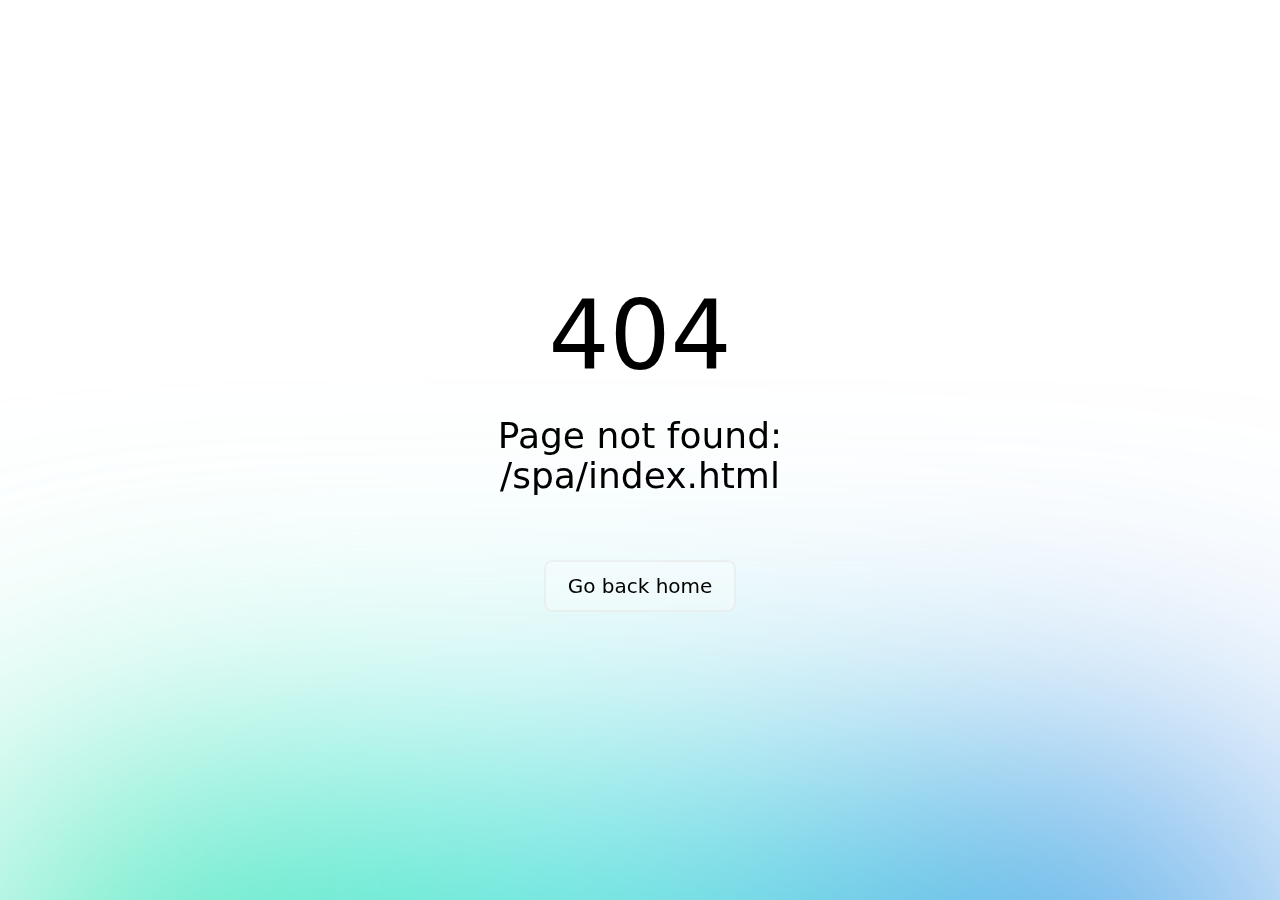
==== commit e985866f: "off season discount" ====
--- a/spa/index.html
+++ b/spa/index.html
@@ -1,7 +1,19 @@
-<!DOCTYPE html>
-<html >
-<head><meta charset="utf-8">
+<!DOCTYPE html><html  data-capo=""><head><meta charset="utf-8">
+<meta name="viewport" content="width=device-width, initial-scale=1, maximum-scale=12.0, minimum-scale=1, user-scalable=yes">
 <title>New Life and Wellness Spa</title>
-<meta name="viewport" content="width=device-width, initial-scale=1, maximum-scale=12.0, minimum-scale=1, user-scalable=yes"><link rel="preload" as="fetch" crossorigin="anonymous" href="/spa/_payload.json"><link rel="modulepreload" as="script" crossorigin href="/_nuxt/entry.d7874f8a.js"><link rel="modulepreload" as="script" crossorigin href="/_nuxt/spa.f369e716.js"><link rel="modulepreload" as="script" crossorigin href="/_nuxt/Gallery.5c7d8dfc.js"><link rel="preload" as="style" href="/_nuxt/Gallery.72be64f7.css"><link rel="prefetch" as="script" crossorigin href="/_nuxt/error-404.fe5fba88.js"><link rel="prefetch" as="script" crossorigin href="/_nuxt/error-500.d46e7edd.js"><link rel="stylesheet" href="/_nuxt/Gallery.72be64f7.css"><style>#cta[data-v-95f46e1e]{font-size:1.2rem;margin-top:2rem;text-decoration:underline}table[data-v-95f46e1e]{margin-top:.5rem;text-align:center;width:250px}span.line[data-v-95f46e1e]{display:inline-block}.link[data-v-95f46e1e]{text-decoration:underline}.link[data-v-95f46e1e],h3[data-v-95f46e1e]{font-weight:700;text-align:center}h3[data-v-95f46e1e]{font-size:1.2rem;margin-top:2rem}#ctaHeader[data-v-95f46e1e]{align-items:center;height:30px;text-decoration:underline;z-index:999}#ctaHeader[data-v-95f46e1e],#headerContainer[data-v-95f46e1e]{display:flex;justify-content:center}#headerContainer[data-v-95f46e1e]{flex-direction:column;max-width:90%}#gallerySection[data-v-95f46e1e]{padding-bottom:8rem}#subheadline[data-v-95f46e1e]{filter:drop-shadow(rgba(0 0 0/.34) 0 10px 8px) drop-shadow(0 2px 2px rgb(0 0 0/.8))}.section[data-v-95f46e1e]{align-items:center;display:flex;flex-flow:column;justify-content:center;padding-block:3rem}.sectionHeadline[data-v-95f46e1e]{font-size:1.5rem;margin-bottom:2rem}.secondaryHeadline[data-v-95f46e1e],.sectionHeadline[data-v-95f46e1e]{color:#443825;font-family:Oswald,sans-serif;line-height:2rem;text-align:center}.secondaryHeadline[data-v-95f46e1e]{font-size:1.1rem;margin-bottom:1rem}.body-no-scroll[data-v-95f46e1e]{-webkit-overflow-scrolling:none;height:100vh;overflow:hidden;overscroll-behavior:none;width:100vw}#location[data-v-95f46e1e]{background-image:url(/location.jpg);background-position:0 0;background-repeat:no-repeat;background-size:cover;display:flex;height:330px;justify-content:center;width:100%}@media (min-width:1024px){#location[data-v-95f46e1e]{height:400px}}#mapOverlay[data-v-95f46e1e]{display:block;font-family:Oswald;opacity:.3;padding-top:2rem;text-align:center;width:130px}#about[data-v-95f46e1e]{display:flex;flex-direction:column}#about img[data-v-95f46e1e]{height:100%;width:100%}#about-text[data-v-95f46e1e]{flex-basis:450px}@media (min-width:600px){#about[data-v-95f46e1e]{flex-direction:row}#about img[data-v-95f46e1e]{flex-basis:250px}#about-text[data-v-95f46e1e]{padding:0 2rem}}</style><style>/*! tailwindcss v3.3.3 | MIT License | https://tailwindcss.com*/*,:after,:before{border:0 solid #e5e7eb;box-sizing:border-box}:after,:before{--tw-content:""}html{-webkit-text-size-adjust:100%;font-feature-settings:normal;font-family:ui-sans-serif,system-ui,-apple-system,BlinkMacSystemFont,Segoe UI,Roboto,Helvetica Neue,Arial,Noto Sans,sans-serif,Apple Color Emoji,Segoe UI Emoji,Segoe UI Symbol,Noto Color Emoji;font-variation-settings:normal;line-height:1.5;tab-size:4}body{line-height:inherit;margin:0}hr{border-top-width:1px;color:inherit;height:0}abbr:where([title]){-webkit-text-decoration:underline dotted;text-decoration:underline dotted}h1,h2,h3,h4,h5,h6{font-size:inherit;font-weight:inherit}a{color:inherit;text-decoration:inherit}b,strong{font-weight:bolder}code,kbd,pre,samp{font-family:ui-monospace,SFMono-Regular,Menlo,Monaco,Consolas,Liberation Mono,Courier New,monospace;font-size:1em}small{font-size:80%}sub,sup{font-size:75%;line-height:0;position:relative;vertical-align:baseline}sub{bottom:-.25em}sup{top:-.5em}table{border-collapse:collapse;border-color:inherit;text-indent:0}button,input,optgroup,select,textarea{font-feature-settings:inherit;color:inherit;font-family:inherit;font-size:100%;font-variation-settings:inherit;font-weight:inherit;line-height:inherit;margin:0;padding:0}button,select{text-transform:none}[type=button],[type=reset],[type=submit],button{-webkit-appearance:button;background-color:transparent;background-image:none}:-moz-focusring{outline:auto}:-moz-ui-invalid{box-shadow:none}progress{vertical-align:baseline}::-webkit-inner-spin-button,::-webkit-outer-spin-button{height:auto}[type=search]{-webkit-appearance:textfield;outline-offset:-2px}::-webkit-search-decoration{-webkit-appearance:none}::-webkit-file-upload-button{-webkit-appearance:button;font:inherit}summary{display:list-item}blockquote,dd,dl,figure,h1,h2,h3,h4,h5,h6,hr,p,pre{margin:0}fieldset{margin:0}fieldset,legend{padding:0}menu,ol,ul{list-style:none;margin:0;padding:0}dialog{padding:0}textarea{resize:vertical}input::placeholder,textarea::placeholder{color:#9ca3af;opacity:1}[role=button],button{cursor:pointer}:disabled{cursor:default}audio,canvas,embed,iframe,img,object,svg,video{display:block;vertical-align:middle}img,video{height:auto;max-width:100%}[hidden]{display:none}*,:after,:before{--tw-border-spacing-x:0;--tw-border-spacing-y:0;--tw-translate-x:0;--tw-translate-y:0;--tw-rotate:0;--tw-skew-x:0;--tw-skew-y:0;--tw-scale-x:1;--tw-scale-y:1;--tw-pan-x: ;--tw-pan-y: ;--tw-pinch-zoom: ;--tw-scroll-snap-strictness:proximity;--tw-gradient-from-position: ;--tw-gradient-via-position: ;--tw-gradient-to-position: ;--tw-ordinal: ;--tw-slashed-zero: ;--tw-numeric-figure: ;--tw-numeric-spacing: ;--tw-numeric-fraction: ;--tw-ring-inset: ;--tw-ring-offset-width:0px;--tw-ring-offset-color:#fff;--tw-ring-color:rgba(59,130,246,.5);--tw-ring-offset-shadow:0 0 #0000;--tw-ring-shadow:0 0 #0000;--tw-shadow:0 0 #0000;--tw-shadow-colored:0 0 #0000;--tw-blur: ;--tw-brightness: ;--tw-contrast: ;--tw-grayscale: ;--tw-hue-rotate: ;--tw-invert: ;--tw-saturate: ;--tw-sepia: ;--tw-drop-shadow: ;--tw-backdrop-blur: ;--tw-backdrop-brightness: ;--tw-backdrop-contrast: ;--tw-backdrop-grayscale: ;--tw-backdrop-hue-rotate: ;--tw-backdrop-invert: ;--tw-backdrop-opacity: ;--tw-backdrop-saturate: ;--tw-backdrop-sepia: }::backdrop{--tw-border-spacing-x:0;--tw-border-spacing-y:0;--tw-translate-x:0;--tw-translate-y:0;--tw-rotate:0;--tw-skew-x:0;--tw-skew-y:0;--tw-scale-x:1;--tw-scale-y:1;--tw-pan-x: ;--tw-pan-y: ;--tw-pinch-zoom: ;--tw-scroll-snap-strictness:proximity;--tw-gradient-from-position: ;--tw-gradient-via-position: ;--tw-gradient-to-position: ;--tw-ordinal: ;--tw-slashed-zero: ;--tw-numeric-figure: ;--tw-numeric-spacing: ;--tw-numeric-fraction: ;--tw-ring-inset: ;--tw-ring-offset-width:0px;--tw-ring-offset-color:#fff;--tw-ring-color:rgba(59,130,246,.5);--tw-ring-offset-shadow:0 0 #0000;--tw-ring-shadow:0 0 #0000;--tw-shadow:0 0 #0000;--tw-shadow-colored:0 0 #0000;--tw-blur: ;--tw-brightness: ;--tw-contrast: ;--tw-grayscale: ;--tw-hue-rotate: ;--tw-invert: ;--tw-saturate: ;--tw-sepia: ;--tw-drop-shadow: ;--tw-backdrop-blur: ;--tw-backdrop-brightness: ;--tw-backdrop-contrast: ;--tw-backdrop-grayscale: ;--tw-backdrop-hue-rotate: ;--tw-backdrop-invert: ;--tw-backdrop-opacity: ;--tw-backdrop-saturate: ;--tw-backdrop-sepia: }.static{position:static}.fixed{position:fixed}.absolute{position:absolute}.relative{position:relative}.top-0{top:0}.m-auto{margin:auto}.mt-6{margin-top:1.5rem}.block{display:block}.flex{display:flex}.table{display:table}.hidden{display:none}.max-h-\[50vh\]{max-height:50vh}.min-h-\[24rem\]{min-height:24rem}.w-\[95\%\]{width:95%}.w-full{width:100%}.max-w-2xl{max-width:42rem}.max-w-3xl{max-width:48rem}.max-w-xl{max-width:36rem}.flex-grow{flex-grow:1}.transform{transform:translate(var(--tw-translate-x),var(--tw-translate-y)) rotate(var(--tw-rotate)) skewX(var(--tw-skew-x)) skewY(var(--tw-skew-y)) scaleX(var(--tw-scale-x)) scaleY(var(--tw-scale-y))}.flex-wrap{flex-wrap:wrap}.content-center{align-content:center}.items-center{align-items:center}.justify-center{justify-content:center}.border{border-width:1px}.bg-white{--tw-bg-opacity:1;background-color:#fff;background-color:rgb(255 255 255/var(--tw-bg-opacity))}.p-3{padding:.75rem}.px-2{padding-left:.5rem;padding-right:.5rem}.px-4{padding-left:1rem;padding-right:1rem}.text-center{text-align:center}.text-2xl{font-size:1.5rem;line-height:2rem}.text-3xl{font-size:1.875rem;line-height:2.25rem}.text-slate-50{--tw-text-opacity:1;color:#f8fafc;color:rgb(248 250 252/var(--tw-text-opacity))}.text-white{--tw-text-opacity:1;color:#fff;color:rgb(255 255 255/var(--tw-text-opacity))}.underline{text-decoration-line:underline}.shadow-md{--tw-shadow:0 4px 6px -1px rgba(0,0,0,.1),0 2px 4px -2px rgba(0,0,0,.1);--tw-shadow-colored:0 4px 6px -1px var(--tw-shadow-color),0 2px 4px -2px var(--tw-shadow-color);box-shadow:0 0 #0000,0 0 #0000,0 4px 6px -1px rgba(0,0,0,.1),0 2px 4px -2px rgba(0,0,0,.1);box-shadow:var(--tw-ring-offset-shadow,0 0 #0000),var(--tw-ring-shadow,0 0 #0000),var(--tw-shadow)}.drop-shadow{--tw-drop-shadow:drop-shadow(0 1px 2px rgba(0,0,0,.1)) drop-shadow(0 1px 1px rgba(0,0,0,.06));filter:var(--tw-blur) var(--tw-brightness) var(--tw-contrast) var(--tw-grayscale) var(--tw-hue-rotate) var(--tw-invert) var(--tw-saturate) var(--tw-sepia) drop-shadow(0 1px 2px rgb(0 0 0/.1)) drop-shadow(0 1px 1px rgb(0 0 0/.06));filter:var(--tw-blur) var(--tw-brightness) var(--tw-contrast) var(--tw-grayscale) var(--tw-hue-rotate) var(--tw-invert) var(--tw-saturate) var(--tw-sepia) var(--tw-drop-shadow)}.drop-shadow-lg{--tw-drop-shadow:drop-shadow(0 10px 8px rgba(0,0,0,.04)) drop-shadow(0 4px 3px rgba(0,0,0,.1));filter:var(--tw-blur) var(--tw-brightness) var(--tw-contrast) var(--tw-grayscale) var(--tw-hue-rotate) var(--tw-invert) var(--tw-saturate) var(--tw-sepia) drop-shadow(0 10px 8px rgb(0 0 0/.04)) drop-shadow(0 4px 3px rgb(0 0 0/.1));filter:var(--tw-blur) var(--tw-brightness) var(--tw-contrast) var(--tw-grayscale) var(--tw-hue-rotate) var(--tw-invert) var(--tw-saturate) var(--tw-sepia) var(--tw-drop-shadow)}.drop-shadow-xl{--tw-drop-shadow:drop-shadow(0 20px 13px rgba(0,0,0,.03)) drop-shadow(0 8px 5px rgba(0,0,0,.08));filter:var(--tw-blur) var(--tw-brightness) var(--tw-contrast) var(--tw-grayscale) var(--tw-hue-rotate) var(--tw-invert) var(--tw-saturate) var(--tw-sepia) drop-shadow(0 20px 13px rgb(0 0 0/.03)) drop-shadow(0 8px 5px rgb(0 0 0/.08))}.drop-shadow-xl,.filter{filter:var(--tw-blur) var(--tw-brightness) var(--tw-contrast) var(--tw-grayscale) var(--tw-hue-rotate) var(--tw-invert) var(--tw-saturate) var(--tw-sepia) var(--tw-drop-shadow)}.transition{transition-duration:.15s;transition-property:color,background-color,border-color,text-decoration-color,fill,stroke,opacity,box-shadow,transform,filter,-webkit-backdrop-filter;transition-property:color,background-color,border-color,text-decoration-color,fill,stroke,opacity,box-shadow,transform,filter,backdrop-filter;transition-property:color,background-color,border-color,text-decoration-color,fill,stroke,opacity,box-shadow,transform,filter,backdrop-filter,-webkit-backdrop-filter;transition-timing-function:cubic-bezier(.4,0,.2,1)}@media (min-width:640px){.sm\:text-5xl{font-size:3rem;line-height:1}}</style><style>/*! tailwindcss v3.3.3 | MIT License | https://tailwindcss.com*/*,:after,:before{border:0 solid #e5e7eb;box-sizing:border-box}:after,:before{--tw-content:""}html{-webkit-text-size-adjust:100%;font-feature-settings:normal;font-family:ui-sans-serif,system-ui,-apple-system,BlinkMacSystemFont,Segoe UI,Roboto,Helvetica Neue,Arial,Noto Sans,sans-serif,Apple Color Emoji,Segoe UI Emoji,Segoe UI Symbol,Noto Color Emoji;font-variation-settings:normal;line-height:1.5;-moz-tab-size:4;-o-tab-size:4;tab-size:4}body{line-height:inherit;margin:0}hr{border-top-width:1px;color:inherit;height:0}abbr:where([title]){-webkit-text-decoration:underline dotted;text-decoration:underline dotted}h1,h2,h3,h4,h5,h6{font-size:inherit;font-weight:inherit}a{color:inherit;text-decoration:inherit}b,strong{font-weight:bolder}code,kbd,pre,samp{font-family:ui-monospace,SFMono-Regular,Menlo,Monaco,Consolas,Liberation Mono,Courier New,monospace;font-size:1em}small{font-size:80%}sub,sup{font-size:75%;line-height:0;position:relative;vertical-align:baseline}sub{bottom:-.25em}sup{top:-.5em}table{border-collapse:collapse;border-color:inherit;text-indent:0}button,input,optgroup,select,textarea{font-feature-settings:inherit;color:inherit;font-family:inherit;font-size:100%;font-variation-settings:inherit;font-weight:inherit;line-height:inherit;margin:0;padding:0}button,select{text-transform:none}[type=button],[type=reset],[type=submit],button{-webkit-appearance:button;background-color:transparent;background-image:none}:-moz-focusring{outline:auto}:-moz-ui-invalid{box-shadow:none}progress{vertical-align:baseline}::-webkit-inner-spin-button,::-webkit-outer-spin-button{height:auto}[type=search]{-webkit-appearance:textfield;outline-offset:-2px}::-webkit-search-decoration{-webkit-appearance:none}::-webkit-file-upload-button{-webkit-appearance:button;font:inherit}summary{display:list-item}blockquote,dd,dl,figure,h1,h2,h3,h4,h5,h6,hr,p,pre{margin:0}fieldset{margin:0}fieldset,legend{padding:0}menu,ol,ul{list-style:none;margin:0;padding:0}dialog{padding:0}textarea{resize:vertical}input::-moz-placeholder,textarea::-moz-placeholder{color:#9ca3af;opacity:1}input::placeholder,textarea::placeholder{color:#9ca3af;opacity:1}[role=button],button{cursor:pointer}:disabled{cursor:default}audio,canvas,embed,iframe,img,object,svg,video{display:block;vertical-align:middle}img,video{height:auto;max-width:100%}[hidden]{display:none}*,:after,:before{--tw-border-spacing-x:0;--tw-border-spacing-y:0;--tw-translate-x:0;--tw-translate-y:0;--tw-rotate:0;--tw-skew-x:0;--tw-skew-y:0;--tw-scale-x:1;--tw-scale-y:1;--tw-pan-x: ;--tw-pan-y: ;--tw-pinch-zoom: ;--tw-scroll-snap-strictness:proximity;--tw-gradient-from-position: ;--tw-gradient-via-position: ;--tw-gradient-to-position: ;--tw-ordinal: ;--tw-slashed-zero: ;--tw-numeric-figure: ;--tw-numeric-spacing: ;--tw-numeric-fraction: ;--tw-ring-inset: ;--tw-ring-offset-width:0px;--tw-ring-offset-color:#fff;--tw-ring-color:rgba(59,130,246,.5);--tw-ring-offset-shadow:0 0 #0000;--tw-ring-shadow:0 0 #0000;--tw-shadow:0 0 #0000;--tw-shadow-colored:0 0 #0000;--tw-blur: ;--tw-brightness: ;--tw-contrast: ;--tw-grayscale: ;--tw-hue-rotate: ;--tw-invert: ;--tw-saturate: ;--tw-sepia: ;--tw-drop-shadow: ;--tw-backdrop-blur: ;--tw-backdrop-brightness: ;--tw-backdrop-contrast: ;--tw-backdrop-grayscale: ;--tw-backdrop-hue-rotate: ;--tw-backdrop-invert: ;--tw-backdrop-opacity: ;--tw-backdrop-saturate: ;--tw-backdrop-sepia: }::backdrop{--tw-border-spacing-x:0;--tw-border-spacing-y:0;--tw-translate-x:0;--tw-translate-y:0;--tw-rotate:0;--tw-skew-x:0;--tw-skew-y:0;--tw-scale-x:1;--tw-scale-y:1;--tw-pan-x: ;--tw-pan-y: ;--tw-pinch-zoom: ;--tw-scroll-snap-strictness:proximity;--tw-gradient-from-position: ;--tw-gradient-via-position: ;--tw-gradient-to-position: ;--tw-ordinal: ;--tw-slashed-zero: ;--tw-numeric-figure: ;--tw-numeric-spacing: ;--tw-numeric-fraction: ;--tw-ring-inset: ;--tw-ring-offset-width:0px;--tw-ring-offset-color:#fff;--tw-ring-color:rgba(59,130,246,.5);--tw-ring-offset-shadow:0 0 #0000;--tw-ring-shadow:0 0 #0000;--tw-shadow:0 0 #0000;--tw-shadow-colored:0 0 #0000;--tw-blur: ;--tw-brightness: ;--tw-contrast: ;--tw-grayscale: ;--tw-hue-rotate: ;--tw-invert: ;--tw-saturate: ;--tw-sepia: ;--tw-drop-shadow: ;--tw-backdrop-blur: ;--tw-backdrop-brightness: ;--tw-backdrop-contrast: ;--tw-backdrop-grayscale: ;--tw-backdrop-hue-rotate: ;--tw-backdrop-invert: ;--tw-backdrop-opacity: ;--tw-backdrop-saturate: ;--tw-backdrop-sepia: }.static{position:static}.fixed{position:fixed}.absolute{position:absolute}.relative{position:relative}.top-0{top:0}.m-auto{margin:auto}.mt-6{margin-top:1.5rem}.block{display:block}.flex{display:flex}.table{display:table}.hidden{display:none}.max-h-\[50vh\]{max-height:50vh}.min-h-\[24rem\]{min-height:24rem}.w-\[95\%\]{width:95%}.w-full{width:100%}.max-w-2xl{max-width:42rem}.max-w-3xl{max-width:48rem}.max-w-xl{max-width:36rem}.flex-grow{flex-grow:1}.transform{transform:translate(var(--tw-translate-x),var(--tw-translate-y)) rotate(var(--tw-rotate)) skewX(var(--tw-skew-x)) skewY(var(--tw-skew-y)) scaleX(var(--tw-scale-x)) scaleY(var(--tw-scale-y))}.flex-wrap{flex-wrap:wrap}.content-center{align-content:center}.items-center{align-items:center}.justify-center{justify-content:center}.border{border-width:1px}.bg-white{--tw-bg-opacity:1;background-color:#fff;background-color:rgb(255 255 255/var(--tw-bg-opacity))}.p-3{padding:.75rem}.px-2{padding-left:.5rem;padding-right:.5rem}.px-4{padding-left:1rem;padding-right:1rem}.text-center{text-align:center}.text-2xl{font-size:1.5rem;line-height:2rem}.text-3xl{font-size:1.875rem;line-height:2.25rem}.text-slate-50{--tw-text-opacity:1;color:#f8fafc;color:rgb(248 250 252/var(--tw-text-opacity))}.text-white{--tw-text-opacity:1;color:#fff;color:rgb(255 255 255/var(--tw-text-opacity))}.underline{text-decoration-line:underline}.shadow-md{--tw-shadow:0 4px 6px -1px rgba(0,0,0,.1),0 2px 4px -2px rgba(0,0,0,.1);--tw-shadow-colored:0 4px 6px -1px var(--tw-shadow-color),0 2px 4px -2px var(--tw-shadow-color);box-shadow:0 0 #0000,0 0 #0000,0 4px 6px -1px rgba(0,0,0,.1),0 2px 4px -2px rgba(0,0,0,.1);box-shadow:var(--tw-ring-offset-shadow,0 0 #0000),var(--tw-ring-shadow,0 0 #0000),var(--tw-shadow)}.drop-shadow{--tw-drop-shadow:drop-shadow(0 1px 2px rgba(0,0,0,.1)) drop-shadow(0 1px 1px rgba(0,0,0,.06));filter:var(--tw-blur) var(--tw-brightness) var(--tw-contrast) var(--tw-grayscale) var(--tw-hue-rotate) var(--tw-invert) var(--tw-saturate) var(--tw-sepia) drop-shadow(0 1px 2px rgb(0 0 0/.1)) drop-shadow(0 1px 1px rgb(0 0 0/.06));filter:var(--tw-blur) var(--tw-brightness) var(--tw-contrast) var(--tw-grayscale) var(--tw-hue-rotate) var(--tw-invert) var(--tw-saturate) var(--tw-sepia) var(--tw-drop-shadow)}.drop-shadow-lg{--tw-drop-shadow:drop-shadow(0 10px 8px rgba(0,0,0,.04)) drop-shadow(0 4px 3px rgba(0,0,0,.1));filter:var(--tw-blur) var(--tw-brightness) var(--tw-contrast) var(--tw-grayscale) var(--tw-hue-rotate) var(--tw-invert) var(--tw-saturate) var(--tw-sepia) drop-shadow(0 10px 8px rgb(0 0 0/.04)) drop-shadow(0 4px 3px rgb(0 0 0/.1));filter:var(--tw-blur) var(--tw-brightness) var(--tw-contrast) var(--tw-grayscale) var(--tw-hue-rotate) var(--tw-invert) var(--tw-saturate) var(--tw-sepia) var(--tw-drop-shadow)}.drop-shadow-xl{--tw-drop-shadow:drop-shadow(0 20px 13px rgba(0,0,0,.03)) drop-shadow(0 8px 5px rgba(0,0,0,.08));filter:var(--tw-blur) var(--tw-brightness) var(--tw-contrast) var(--tw-grayscale) var(--tw-hue-rotate) var(--tw-invert) var(--tw-saturate) var(--tw-sepia) drop-shadow(0 20px 13px rgb(0 0 0/.03)) drop-shadow(0 8px 5px rgb(0 0 0/.08))}.drop-shadow-xl,.filter{filter:var(--tw-blur) var(--tw-brightness) var(--tw-contrast) var(--tw-grayscale) var(--tw-hue-rotate) var(--tw-invert) var(--tw-saturate) var(--tw-sepia) var(--tw-drop-shadow)}.transition{transition-duration:.15s;transition-property:color,background-color,border-color,text-decoration-color,fill,stroke,opacity,box-shadow,transform,filter,-webkit-backdrop-filter;transition-property:color,background-color,border-color,text-decoration-color,fill,stroke,opacity,box-shadow,transform,filter,backdrop-filter;transition-property:color,background-color,border-color,text-decoration-color,fill,stroke,opacity,box-shadow,transform,filter,backdrop-filter,-webkit-backdrop-filter;transition-timing-function:cubic-bezier(.4,0,.2,1)}body{font-family:Alte DIN\ 1451 Mittelschrift,Open Sans,sans-serif}.bgImgCenter{background-position:50%;background-repeat:no-repeat;background-size:cover}.beigeColor{background-color:rgba(255,236,195,.7)}.brightBg{background-color:#fff9ed}.darkBg{background-color:#ffecc3}.textDark{color:#443825}.headline{font-family:Oswald,sans-serif}@media (min-width:640px){.sm\:text-5xl{font-size:3rem;line-height:1}}</style><style>@font-face{font-family:Oswald;font-style:normal;font-weight:400;src:local("Oswald"),local("Oswald-Regular"),url(/_nuxt/Oswald-Regular.cce43fdf.ttf) format("truetype");unicode-range:u+00??,u+0131,u+0152-0153,u+02bb-02bc,u+02c6,u+02da,u+02dc,u+2000-206f,u+2074,u+20ac,u+2122,u+2191,u+2193,u+2212,u+2215,u+feff,u+fffd}</style><style>@font-face{font-family:Alte DIN\ 1451 Mittelschrift;font-style:normal;font-weight:400;src:local("Alte DIN 1451 Mittelschrift"),local("Alte DIN 1451 Mittelschrift"),url(/_nuxt/din1451alt.3cdbdd35.ttf) format("truetype");unicode-range:u+00??,u+0131,u+0152-0153,u+02bb-02bc,u+02c6,u+02da,u+02dc,u+2000-206f,u+2074,u+20ac,u+2122,u+2191,u+2193,u+2212,u+2215,u+feff,u+fffd}</style></head>
-<body ><!----><!--teleport anchor--><div id="__nuxt"><!--[--><!--[--><!--[--><!----><!----><!--]--><header class="beigeColor fixed top-0 w-full" id="ctaHeader" data-v-95f46e1e><a href="https://wa.me/+94776786311" data-v-95f46e1e><b data-v-95f46e1e>Message me on Whatsapp: +94 77 678 6311</b></a></header><div class="bgImgCenter max-h-[50vh] min-h-[24rem] text-slate-50 flex justify-center items-center" style="background-image:url(/massage/header.jpg);" data-v-95f46e1e><div id="headerContainer" data-v-95f46e1e><div class="block m-auto content-center text-center beigeColor headline sm:text-5xl text-3xl p-3 textDark" data-v-95f46e1e> New Life and Wellness Spa </div><div id="subheadline" class="block headline mt-6 text-2xl text-center text-white drop-shadow-xl" data-v-95f46e1e> Professional massages at your home </div></div></div><div class="darkBg section px-2" data-v-95f46e1e><h2 class="sectionHeadline" data-v-95f46e1e>Welcome</h2><p class="max-w-2xl px-2" data-v-95f46e1e> I am a certified massage therapist with more than 12 years experience. I specialised in Injury management &amp; Rehabilitation massage, so if you have any recent injuries or pain in your muscosceletal system, I will find a way to improve your situation. My massages start with an assessment of your posture and flexibility on which I will base the treatment. Also without treating injuries you will greatly benefit from my deep tissue or sport/surfing massages which will relax your body and soften your tissue after strenuous workouts. <br data-v-95f46e1e> My massage therapy may be more expensive than what you usually find in Spas but once you enjoyed a treatment you will see that the price is justified. The testimonies of my clients prove this. <br data-v-95f46e1e><br data-v-95f46e1e></p><span class="link" data-v-95f46e1e><a target="_blank" href="https://www.google.com/maps/place/New+life+and+wellness+Spa/@5.972806,80.3743467,17z/data=!4m8!3m7!1s0x3ae115508f1d28f3:0x1891fd52d487cb9!8m2!3d5.972806!4d80.3769216!9m1!1b1!16s%2Fg%2F11vl4t346c?hl=en&amp;entry=ttu" data-v-95f46e1e>Read the reviews on google maps</a></span></div><div class="brightBg section px-2" id="gallerySection" data-v-95f46e1e><h2 class="sectionHeadline" data-v-95f46e1e>GALLERY</h2><div class="max-w-3xl" data-v-95f46e1e data-v-1df5f061><!--teleport start--><!--teleport end--><div class="galleryContainer" data-v-1df5f061><!--[--><div class="imageTile shadow-md" data-v-1df5f061><img src="/massage/DSC02249.jpg" data-v-1df5f061></div><div class="imageTile shadow-md" data-v-1df5f061><img src="/massage/DSC02256.jpg" data-v-1df5f061></div><div class="imageTile shadow-md" data-v-1df5f061><img src="/massage/DSC02260.jpg" data-v-1df5f061></div><div class="imageTile shadow-md" data-v-1df5f061><img src="/massage/DSC02298.jpg" data-v-1df5f061></div><div class="imageTile shadow-md" data-v-1df5f061><img src="/massage/DSC02322.jpg" data-v-1df5f061></div><div class="imageTile shadow-md" data-v-1df5f061><img src="/massage/DSC02333.jpg" data-v-1df5f061></div><div class="imageTile shadow-md" data-v-1df5f061><img src="/massage/DSC02353.jpg" data-v-1df5f061></div><div class="imageTile shadow-md" data-v-1df5f061><img src="/massage/DSC02328.jpg" data-v-1df5f061></div><div class="imageTile shadow-md" data-v-1df5f061><img src="/massage/DSC02335.jpg" data-v-1df5f061></div><!--]--></div></div></div><div class="darkBg section px-2" data-v-95f46e1e><h2 class="sectionHeadline" data-v-95f46e1e>Treatments and prices</h2><p class="max-w-xl px-2" data-v-95f46e1e> I will come with my massage bed to your stay. All prices are valid for the Ahangama and Weligama area, longer distance might result in extra costs. </p><h3 data-v-95f46e1e>Ayurvedic massage</h3><p class="max-w-xl px-2" data-v-95f46e1e> Firm, slow strokes to elongate contracted muscles, break up adhesions, and help release deep-seated impurities. </p><table data-v-95f46e1e><tr data-v-95f46e1e><td data-v-95f46e1e>60 min</td><td data-v-95f46e1e>8.000 LKR</td></tr><tr data-v-95f46e1e><td data-v-95f46e1e>75 min</td><td data-v-95f46e1e>10.000 LKR</td></tr><tr data-v-95f46e1e><td data-v-95f46e1e>90 min</td><td data-v-95f46e1e>12.000 LKR</td></tr></table><h3 data-v-95f46e1e>Relaxation massage</h3> Not so strong massage to help you relax after a long day. <table data-v-95f46e1e><tr data-v-95f46e1e><td data-v-95f46e1e>60 min</td><td data-v-95f46e1e>8.000 LKR</td></tr><tr data-v-95f46e1e><td data-v-95f46e1e>75 min</td><td data-v-95f46e1e>10.000 LKR</td></tr><tr data-v-95f46e1e><td data-v-95f46e1e>90 min</td><td data-v-95f46e1e>12.000 LKR</td></tr></table><h3 data-v-95f46e1e>Deep tissue massage</h3> Strong massage to soften deep tissue. <table data-v-95f46e1e><tr data-v-95f46e1e><td data-v-95f46e1e>60 min</td><td data-v-95f46e1e>9.000 LKR</td></tr><tr data-v-95f46e1e><td data-v-95f46e1e>75 min</td><td data-v-95f46e1e>11.000 LKR</td></tr><tr data-v-95f46e1e><td data-v-95f46e1e>90 min</td><td data-v-95f46e1e>13.000 LKR</td></tr></table><h3 data-v-95f46e1e>Surfer massage</h3> Special focus on the muscles that are used for surfing. <table data-v-95f46e1e><tr data-v-95f46e1e><td data-v-95f46e1e>60 min</td><td data-v-95f46e1e>9.000 LKR</td></tr><tr data-v-95f46e1e><td data-v-95f46e1e>75 min</td><td data-v-95f46e1e>11.000 LKR</td></tr><tr data-v-95f46e1e><td data-v-95f46e1e>90 min</td><td data-v-95f46e1e>13.000 LKR</td></tr></table><h3 data-v-95f46e1e>Aromatherapy massage</h3><p class="max-w-xl px-2" data-v-95f46e1e> Your skin will absorb essential oils and you also breathe them in. You will feel very relaxed after this massage. </p><table data-v-95f46e1e><tr data-v-95f46e1e><td data-v-95f46e1e>60 min</td><td data-v-95f46e1e>8.000 LKR</td></tr><tr data-v-95f46e1e><td data-v-95f46e1e>75 min</td><td data-v-95f46e1e>10.000 LKR</td></tr><tr data-v-95f46e1e><td data-v-95f46e1e>90 min</td><td data-v-95f46e1e>12.000 LKR</td></tr></table><h3 data-v-95f46e1e>Trigger point massage</h3> A massage that focuses on pressing the meridian points of the body <table data-v-95f46e1e><tr data-v-95f46e1e><td data-v-95f46e1e>60 min</td><td data-v-95f46e1e>8.000 LKR</td></tr><tr data-v-95f46e1e><td data-v-95f46e1e>75 min</td><td data-v-95f46e1e>10.000 LKR</td></tr><tr data-v-95f46e1e><td data-v-95f46e1e>90 min</td><td data-v-95f46e1e>12.000 LKR</td></tr></table><h3 data-v-95f46e1e>Sports massage</h3> General massage to relax stressed muscles <table data-v-95f46e1e><tr data-v-95f46e1e><td data-v-95f46e1e>60 min</td><td data-v-95f46e1e>9.000 LKR</td></tr><tr data-v-95f46e1e><td data-v-95f46e1e>75 min</td><td data-v-95f46e1e>10.000 LKR</td></tr><tr data-v-95f46e1e><td data-v-95f46e1e>90 min</td><td data-v-95f46e1e>12.000 LKR</td></tr></table><h3 data-v-95f46e1e><span class="line" data-v-95f46e1e>Injury management &amp; </span><span class="line" data-v-95f46e1e>Rehabilitation massage</span></h3> Treatment and rehabilitation of sports injuries <table data-v-95f46e1e><tr data-v-95f46e1e><td data-v-95f46e1e>60 min</td><td data-v-95f46e1e>9.000 LKR</td></tr><tr data-v-95f46e1e><td data-v-95f46e1e>75 min</td><td data-v-95f46e1e>11.000 LKR</td></tr><tr data-v-95f46e1e><td data-v-95f46e1e>90 min</td><td data-v-95f46e1e>13.000 LKR</td></tr></table><a href="https://wa.me/+94776786311" id="cta" data-v-95f46e1e><b data-v-95f46e1e>Message me on Whatsapp for an appointment: +94 77 678 6311</b></a></div><!--]--><!--]--></div><script type="application/json" id="__NUXT_DATA__" data-ssr="true" data-src="/spa/_payload.json">[{"state":1,"_errors":3,"serverRendered":5,"path":6,"prerenderedAt":7},["Reactive",2],{},["Reactive",4],{},true,"/spa",1707042973087]</script><script>window.__NUXT__={};window.__NUXT__.config={public:{},app:{baseURL:"/",buildAssetsDir:"/_nuxt/",cdnURL:""}}</script><script type="module" src="/_nuxt/entry.d7874f8a.js" crossorigin></script></body>
-</html>+<style>/*! tailwindcss v3.4.6 | MIT License | https://tailwindcss.com*/*,:after,:before{border:0 solid #e5e7eb;box-sizing:border-box}:after,:before{--tw-content:""}:host,html{line-height:1.5;-webkit-text-size-adjust:100%;font-family:ui-sans-serif,system-ui,sans-serif,Apple Color Emoji,Segoe UI Emoji,Segoe UI Symbol,Noto Color Emoji;font-feature-settings:normal;font-variation-settings:normal;tab-size:4;-webkit-tap-highlight-color:transparent}body{line-height:inherit;margin:0}hr{border-top-width:1px;color:inherit;height:0}abbr:where([title]){-webkit-text-decoration:underline dotted;text-decoration:underline dotted}h1,h2,h3,h4,h5,h6{font-size:inherit;font-weight:inherit}a{color:inherit;text-decoration:inherit}b,strong{font-weight:bolder}code,kbd,pre,samp{font-family:ui-monospace,SFMono-Regular,Menlo,Monaco,Consolas,Liberation Mono,Courier New,monospace;font-feature-settings:normal;font-size:1em;font-variation-settings:normal}small{font-size:80%}sub,sup{font-size:75%;line-height:0;position:relative;vertical-align:initial}sub{bottom:-.25em}sup{top:-.5em}table{border-collapse:collapse;border-color:inherit;text-indent:0}button,input,optgroup,select,textarea{color:inherit;font-family:inherit;font-feature-settings:inherit;font-size:100%;font-variation-settings:inherit;font-weight:inherit;letter-spacing:inherit;line-height:inherit;margin:0;padding:0}button,select{text-transform:none}button,input:where([type=button]),input:where([type=reset]),input:where([type=submit]){-webkit-appearance:button;background-color:initial;background-image:none}:-moz-focusring{outline:auto}:-moz-ui-invalid{box-shadow:none}progress{vertical-align:initial}::-webkit-inner-spin-button,::-webkit-outer-spin-button{height:auto}[type=search]{-webkit-appearance:textfield;outline-offset:-2px}::-webkit-search-decoration{-webkit-appearance:none}::-webkit-file-upload-button{-webkit-appearance:button;font:inherit}summary{display:list-item}blockquote,dd,dl,figure,h1,h2,h3,h4,h5,h6,hr,p,pre{margin:0}fieldset{margin:0}fieldset,legend{padding:0}menu,ol,ul{list-style:none;margin:0;padding:0}dialog{padding:0}textarea{resize:vertical}input::placeholder,textarea::placeholder{color:#9ca3af;opacity:1}[role=button],button{cursor:pointer}:disabled{cursor:default}audio,canvas,embed,iframe,img,object,svg,video{display:block;vertical-align:middle}img,video{height:auto;max-width:100%}[hidden]{display:none}*,::backdrop,:after,:before{--tw-border-spacing-x:0;--tw-border-spacing-y:0;--tw-translate-x:0;--tw-translate-y:0;--tw-rotate:0;--tw-skew-x:0;--tw-skew-y:0;--tw-scale-x:1;--tw-scale-y:1;--tw-pan-x: ;--tw-pan-y: ;--tw-pinch-zoom: ;--tw-scroll-snap-strictness:proximity;--tw-gradient-from-position: ;--tw-gradient-via-position: ;--tw-gradient-to-position: ;--tw-ordinal: ;--tw-slashed-zero: ;--tw-numeric-figure: ;--tw-numeric-spacing: ;--tw-numeric-fraction: ;--tw-ring-inset: ;--tw-ring-offset-width:0px;--tw-ring-offset-color:#fff;--tw-ring-color:#3b82f680;--tw-ring-offset-shadow:0 0 #0000;--tw-ring-shadow:0 0 #0000;--tw-shadow:0 0 #0000;--tw-shadow-colored:0 0 #0000;--tw-blur: ;--tw-brightness: ;--tw-contrast: ;--tw-grayscale: ;--tw-hue-rotate: ;--tw-invert: ;--tw-saturate: ;--tw-sepia: ;--tw-drop-shadow: ;--tw-backdrop-blur: ;--tw-backdrop-brightness: ;--tw-backdrop-contrast: ;--tw-backdrop-grayscale: ;--tw-backdrop-hue-rotate: ;--tw-backdrop-invert: ;--tw-backdrop-opacity: ;--tw-backdrop-saturate: ;--tw-backdrop-sepia: ;--tw-contain-size: ;--tw-contain-layout: ;--tw-contain-paint: ;--tw-contain-style: }.static{position:static}.fixed{position:fixed}.absolute{position:absolute}.relative{position:relative}.top-0{top:0}.m-auto{margin:auto}.mt-6{margin-top:1.5rem}.block{display:block}.flex{display:flex}.table{display:table}.hidden{display:none}.max-h-\[50vh\]{max-height:50vh}.min-h-\[24rem\]{min-height:24rem}.w-\[95\%\]{width:95%}.w-full{width:100%}.max-w-2xl{max-width:42rem}.max-w-3xl{max-width:48rem}.max-w-xl{max-width:36rem}.transform{transform:translate(var(--tw-translate-x),var(--tw-translate-y)) rotate(var(--tw-rotate)) skewX(var(--tw-skew-x)) skewY(var(--tw-skew-y)) scaleX(var(--tw-scale-x)) scaleY(var(--tw-scale-y))}.content-center{align-content:center}.items-center{align-items:center}.justify-center{justify-content:center}.border{border-width:1px}.bg-white{--tw-bg-opacity:1;background-color:rgb(255 255 255/var(--tw-bg-opacity))}.p-3{padding:.75rem}.px-2{padding-left:.5rem;padding-right:.5rem}.px-4{padding-left:1rem;padding-right:1rem}.text-center{text-align:center}.text-2xl{font-size:1.5rem;line-height:2rem}.text-3xl{font-size:1.875rem;line-height:2.25rem}.text-slate-50{--tw-text-opacity:1;color:rgb(248 250 252/var(--tw-text-opacity))}.text-white{--tw-text-opacity:1;color:rgb(255 255 255/var(--tw-text-opacity))}.underline{text-decoration-line:underline}.shadow-md{--tw-shadow:0 4px 6px -1px #0000001a,0 2px 4px -2px #0000001a;--tw-shadow-colored:0 4px 6px -1px var(--tw-shadow-color),0 2px 4px -2px var(--tw-shadow-color);box-shadow:var(--tw-ring-offset-shadow,0 0 #0000),var(--tw-ring-shadow,0 0 #0000),var(--tw-shadow)}.drop-shadow-lg{--tw-drop-shadow:drop-shadow(0 10px 8px #0000000a) drop-shadow(0 4px 3px #0000001a)}.drop-shadow-lg,.drop-shadow-xl{filter:var(--tw-blur) var(--tw-brightness) var(--tw-contrast) var(--tw-grayscale) var(--tw-hue-rotate) var(--tw-invert) var(--tw-saturate) var(--tw-sepia) var(--tw-drop-shadow)}.drop-shadow-xl{--tw-drop-shadow:drop-shadow(0 20px 13px #00000008) drop-shadow(0 8px 5px #00000014)}.filter{filter:var(--tw-blur) var(--tw-brightness) var(--tw-contrast) var(--tw-grayscale) var(--tw-hue-rotate) var(--tw-invert) var(--tw-saturate) var(--tw-sepia) var(--tw-drop-shadow)}.transition{transition-duration:.15s;transition-property:color,background-color,border-color,text-decoration-color,fill,stroke,opacity,box-shadow,transform,filter,-webkit-backdrop-filter;transition-property:color,background-color,border-color,text-decoration-color,fill,stroke,opacity,box-shadow,transform,filter,backdrop-filter;transition-property:color,background-color,border-color,text-decoration-color,fill,stroke,opacity,box-shadow,transform,filter,backdrop-filter,-webkit-backdrop-filter;transition-timing-function:cubic-bezier(.4,0,.2,1)}@media (min-width:640px){.sm\:text-5xl{font-size:3rem;line-height:1}}</style>
+<style>/*! tailwindcss v3.4.6 | MIT License | https://tailwindcss.com*/*,:after,:before{border:0 solid #e5e7eb;box-sizing:border-box}:after,:before{--tw-content:""}:host,html{line-height:1.5;-webkit-text-size-adjust:100%;font-family:ui-sans-serif,system-ui,sans-serif,Apple Color Emoji,Segoe UI Emoji,Segoe UI Symbol,Noto Color Emoji;font-feature-settings:normal;font-variation-settings:normal;-moz-tab-size:4;-o-tab-size:4;tab-size:4;-webkit-tap-highlight-color:transparent}body{line-height:inherit;margin:0}hr{border-top-width:1px;color:inherit;height:0}abbr:where([title]){-webkit-text-decoration:underline dotted;text-decoration:underline dotted}h1,h2,h3,h4,h5,h6{font-size:inherit;font-weight:inherit}a{color:inherit;text-decoration:inherit}b,strong{font-weight:bolder}code,kbd,pre,samp{font-family:ui-monospace,SFMono-Regular,Menlo,Monaco,Consolas,Liberation Mono,Courier New,monospace;font-feature-settings:normal;font-size:1em;font-variation-settings:normal}small{font-size:80%}sub,sup{font-size:75%;line-height:0;position:relative;vertical-align:baseline}sub{bottom:-.25em}sup{top:-.5em}table{border-collapse:collapse;border-color:inherit;text-indent:0}button,input,optgroup,select,textarea{color:inherit;font-family:inherit;font-feature-settings:inherit;font-size:100%;font-variation-settings:inherit;font-weight:inherit;letter-spacing:inherit;line-height:inherit;margin:0;padding:0}button,select{text-transform:none}button,input:where([type=button]),input:where([type=reset]),input:where([type=submit]){-webkit-appearance:button;background-color:transparent;background-image:none}:-moz-focusring{outline:auto}:-moz-ui-invalid{box-shadow:none}progress{vertical-align:baseline}::-webkit-inner-spin-button,::-webkit-outer-spin-button{height:auto}[type=search]{-webkit-appearance:textfield;outline-offset:-2px}::-webkit-search-decoration{-webkit-appearance:none}::-webkit-file-upload-button{-webkit-appearance:button;font:inherit}summary{display:list-item}blockquote,dd,dl,figure,h1,h2,h3,h4,h5,h6,hr,p,pre{margin:0}fieldset{margin:0}fieldset,legend{padding:0}menu,ol,ul{list-style:none;margin:0;padding:0}dialog{padding:0}textarea{resize:vertical}input::-moz-placeholder,textarea::-moz-placeholder{color:#9ca3af;opacity:1}input::placeholder,textarea::placeholder{color:#9ca3af;opacity:1}[role=button],button{cursor:pointer}:disabled{cursor:default}audio,canvas,embed,iframe,img,object,svg,video{display:block;vertical-align:middle}img,video{height:auto;max-width:100%}[hidden]{display:none}*,:after,:before{--tw-border-spacing-x:0;--tw-border-spacing-y:0;--tw-translate-x:0;--tw-translate-y:0;--tw-rotate:0;--tw-skew-x:0;--tw-skew-y:0;--tw-scale-x:1;--tw-scale-y:1;--tw-pan-x: ;--tw-pan-y: ;--tw-pinch-zoom: ;--tw-scroll-snap-strictness:proximity;--tw-gradient-from-position: ;--tw-gradient-via-position: ;--tw-gradient-to-position: ;--tw-ordinal: ;--tw-slashed-zero: ;--tw-numeric-figure: ;--tw-numeric-spacing: ;--tw-numeric-fraction: ;--tw-ring-inset: ;--tw-ring-offset-width:0px;--tw-ring-offset-color:#fff;--tw-ring-color:rgba(59,130,246,.5);--tw-ring-offset-shadow:0 0 #0000;--tw-ring-shadow:0 0 #0000;--tw-shadow:0 0 #0000;--tw-shadow-colored:0 0 #0000;--tw-blur: ;--tw-brightness: ;--tw-contrast: ;--tw-grayscale: ;--tw-hue-rotate: ;--tw-invert: ;--tw-saturate: ;--tw-sepia: ;--tw-drop-shadow: ;--tw-backdrop-blur: ;--tw-backdrop-brightness: ;--tw-backdrop-contrast: ;--tw-backdrop-grayscale: ;--tw-backdrop-hue-rotate: ;--tw-backdrop-invert: ;--tw-backdrop-opacity: ;--tw-backdrop-saturate: ;--tw-backdrop-sepia: ;--tw-contain-size: ;--tw-contain-layout: ;--tw-contain-paint: ;--tw-contain-style: }::backdrop{--tw-border-spacing-x:0;--tw-border-spacing-y:0;--tw-translate-x:0;--tw-translate-y:0;--tw-rotate:0;--tw-skew-x:0;--tw-skew-y:0;--tw-scale-x:1;--tw-scale-y:1;--tw-pan-x: ;--tw-pan-y: ;--tw-pinch-zoom: ;--tw-scroll-snap-strictness:proximity;--tw-gradient-from-position: ;--tw-gradient-via-position: ;--tw-gradient-to-position: ;--tw-ordinal: ;--tw-slashed-zero: ;--tw-numeric-figure: ;--tw-numeric-spacing: ;--tw-numeric-fraction: ;--tw-ring-inset: ;--tw-ring-offset-width:0px;--tw-ring-offset-color:#fff;--tw-ring-color:rgba(59,130,246,.5);--tw-ring-offset-shadow:0 0 #0000;--tw-ring-shadow:0 0 #0000;--tw-shadow:0 0 #0000;--tw-shadow-colored:0 0 #0000;--tw-blur: ;--tw-brightness: ;--tw-contrast: ;--tw-grayscale: ;--tw-hue-rotate: ;--tw-invert: ;--tw-saturate: ;--tw-sepia: ;--tw-drop-shadow: ;--tw-backdrop-blur: ;--tw-backdrop-brightness: ;--tw-backdrop-contrast: ;--tw-backdrop-grayscale: ;--tw-backdrop-hue-rotate: ;--tw-backdrop-invert: ;--tw-backdrop-opacity: ;--tw-backdrop-saturate: ;--tw-backdrop-sepia: ;--tw-contain-size: ;--tw-contain-layout: ;--tw-contain-paint: ;--tw-contain-style: }.static{position:static}.fixed{position:fixed}.absolute{position:absolute}.relative{position:relative}.top-0{top:0}.m-auto{margin:auto}.mt-6{margin-top:1.5rem}.block{display:block}.flex{display:flex}.table{display:table}.hidden{display:none}.max-h-\[50vh\]{max-height:50vh}.min-h-\[24rem\]{min-height:24rem}.w-\[95\%\]{width:95%}.w-full{width:100%}.max-w-2xl{max-width:42rem}.max-w-3xl{max-width:48rem}.max-w-xl{max-width:36rem}.transform{transform:translate(var(--tw-translate-x),var(--tw-translate-y)) rotate(var(--tw-rotate)) skewX(var(--tw-skew-x)) skewY(var(--tw-skew-y)) scaleX(var(--tw-scale-x)) scaleY(var(--tw-scale-y))}.content-center{align-content:center}.items-center{align-items:center}.justify-center{justify-content:center}.border{border-width:1px}.bg-white{--tw-bg-opacity:1;background-color:rgb(255 255 255/var(--tw-bg-opacity))}.p-3{padding:.75rem}.px-2{padding-left:.5rem;padding-right:.5rem}.px-4{padding-left:1rem;padding-right:1rem}.text-center{text-align:center}.text-2xl{font-size:1.5rem;line-height:2rem}.text-3xl{font-size:1.875rem;line-height:2.25rem}.text-slate-50{--tw-text-opacity:1;color:rgb(248 250 252/var(--tw-text-opacity))}.text-white{--tw-text-opacity:1;color:rgb(255 255 255/var(--tw-text-opacity))}.underline{text-decoration-line:underline}.shadow-md{--tw-shadow:0 4px 6px -1px rgba(0,0,0,.1),0 2px 4px -2px rgba(0,0,0,.1);--tw-shadow-colored:0 4px 6px -1px var(--tw-shadow-color),0 2px 4px -2px var(--tw-shadow-color);box-shadow:var(--tw-ring-offset-shadow,0 0 #0000),var(--tw-ring-shadow,0 0 #0000),var(--tw-shadow)}.drop-shadow-lg{--tw-drop-shadow:drop-shadow(0 10px 8px rgba(0,0,0,.04)) drop-shadow(0 4px 3px rgba(0,0,0,.1))}.drop-shadow-lg,.drop-shadow-xl{filter:var(--tw-blur) var(--tw-brightness) var(--tw-contrast) var(--tw-grayscale) var(--tw-hue-rotate) var(--tw-invert) var(--tw-saturate) var(--tw-sepia) var(--tw-drop-shadow)}.drop-shadow-xl{--tw-drop-shadow:drop-shadow(0 20px 13px rgba(0,0,0,.03)) drop-shadow(0 8px 5px rgba(0,0,0,.08))}.filter{filter:var(--tw-blur) var(--tw-brightness) var(--tw-contrast) var(--tw-grayscale) var(--tw-hue-rotate) var(--tw-invert) var(--tw-saturate) var(--tw-sepia) var(--tw-drop-shadow)}.transition{transition-duration:.15s;transition-property:color,background-color,border-color,text-decoration-color,fill,stroke,opacity,box-shadow,transform,filter,-webkit-backdrop-filter;transition-property:color,background-color,border-color,text-decoration-color,fill,stroke,opacity,box-shadow,transform,filter,backdrop-filter;transition-property:color,background-color,border-color,text-decoration-color,fill,stroke,opacity,box-shadow,transform,filter,backdrop-filter,-webkit-backdrop-filter;transition-timing-function:cubic-bezier(.4,0,.2,1)}body{font-family:Alte DIN\ 1451 Mittelschrift,Open Sans,sans-serif}.bgImgCenter{background-position:50%;background-repeat:no-repeat;background-size:cover}.beigeColor{background-color:rgba(255,236,195,.7)}.brightBg{background-color:#fff9ed}.darkBg{background-color:#ffecc3}.textDark{color:#443825}.headline{font-family:Oswald,sans-serif}@media (min-width:640px){.sm\:text-5xl{font-size:3rem;line-height:1}}</style>
+<style>@font-face{font-family:Oswald;font-style:normal;font-weight:400;src:local("Oswald"),local("Oswald-Regular"),url(/_nuxt/Oswald-Regular.CM4PimWE.ttf) format("truetype");unicode-range:u+00??,u+0131,u+0152-0153,u+02bb-02bc,u+02c6,u+02da,u+02dc,u+2000-206f,u+2074,u+20ac,u+2122,u+2191,u+2193,u+2212,u+2215,u+feff,u+fffd}</style>
+<style>@font-face{font-family:Alte DIN\ 1451 Mittelschrift;font-style:normal;font-weight:400;src:local("Alte DIN 1451 Mittelschrift"),local("Alte DIN 1451 Mittelschrift"),url(/_nuxt/din1451alt.DAwDnsic.ttf) format("truetype");unicode-range:u+00??,u+0131,u+0152-0153,u+02bb-02bc,u+02c6,u+02da,u+02dc,u+2000-206f,u+2074,u+20ac,u+2122,u+2191,u+2193,u+2212,u+2215,u+feff,u+fffd}</style>
+<style>#cta[data-v-bd4cdfb0]{font-size:1.2rem;margin-top:2rem;text-decoration:underline}table[data-v-bd4cdfb0]{margin-top:.5rem;text-align:center;width:250px}span.line[data-v-bd4cdfb0]{display:inline-block}.link[data-v-bd4cdfb0]{text-decoration:underline}.link[data-v-bd4cdfb0],h3[data-v-bd4cdfb0]{font-weight:700;text-align:center}h3[data-v-bd4cdfb0]{font-size:1.2rem;margin-top:2rem}#ctaHeader[data-v-bd4cdfb0]{align-items:center;height:30px;text-decoration:underline;z-index:999}#ctaHeader[data-v-bd4cdfb0],#headerContainer[data-v-bd4cdfb0]{display:flex;justify-content:center}#headerContainer[data-v-bd4cdfb0]{flex-direction:column;max-width:90%}#gallerySection[data-v-bd4cdfb0]{padding-bottom:8rem}#subheadline[data-v-bd4cdfb0]{filter:drop-shadow(rgba(0 0 0/.34) 0 10px 8px) drop-shadow(0 2px 2px rgb(0 0 0/.8))}.section[data-v-bd4cdfb0]{align-items:center;display:flex;flex-flow:column;justify-content:center;padding-block:3rem}.sectionHeadline[data-v-bd4cdfb0]{font-size:1.5rem;margin-bottom:2rem}.secondaryHeadline[data-v-bd4cdfb0],.sectionHeadline[data-v-bd4cdfb0]{color:#443825;font-family:Oswald,sans-serif;line-height:2rem;text-align:center}.secondaryHeadline[data-v-bd4cdfb0]{font-size:1.1rem;margin-bottom:1rem}.body-no-scroll[data-v-bd4cdfb0]{height:100vh;width:100vw;-webkit-overflow-scrolling:none;overflow:hidden;overscroll-behavior:none}#location[data-v-bd4cdfb0]{background-image:url(/location.jpg);background-position:0 0;background-repeat:no-repeat;background-size:cover;display:flex;height:330px;justify-content:center;width:100%}@media (min-width:1024px){#location[data-v-bd4cdfb0]{height:400px}}#mapOverlay[data-v-bd4cdfb0]{display:block;font-family:Oswald;opacity:.3;padding-top:2rem;text-align:center;width:130px}#about[data-v-bd4cdfb0]{display:flex;flex-direction:column}#about img[data-v-bd4cdfb0]{height:100%;width:100%}#about-text[data-v-bd4cdfb0]{flex-basis:450px}@media (min-width:600px){#about[data-v-bd4cdfb0]{flex-direction:row}#about img[data-v-bd4cdfb0]{flex-basis:250px}#about-text[data-v-bd4cdfb0]{padding:0 2rem}}</style>
+<style>.galleryContainer[data-v-1df5f061]{-moz-column-gap:10px;column-gap:10px;display:flex;flex-direction:row;flex-wrap:wrap;justify-content:center;row-gap:15px}img[data-v-1df5f061]{height:100%;-o-object-fit:cover;object-fit:cover;width:100%}.v-enter-active[data-v-1df5f061],.v-leave-active[data-v-1df5f061]{transition:opacity .1s ease}.v-enter-from[data-v-1df5f061],.v-leave-to[data-v-1df5f061]{opacity:0}.modal[data-v-1df5f061]{background-color:rgba(0,0,0,.86);height:100%;position:fixed;transition:all .5s;width:100%;z-index:999}.imageTile[data-v-1df5f061],.modal[data-v-1df5f061]{display:flex;justify-content:center}.imageTile[data-v-1df5f061]{background-color:#fff;flex-basis:45%;flex-grow:1;max-width:48%;transition:all .3s}.imageTile[data-v-1df5f061]:hover{box-shadow:5px 5px 10px rgba(0,0,0,.5);cursor:pointer}@media (min-width:360px){.imageTile[data-v-1df5f061]{flex-basis:32%;max-width:30%}}</style>
+<link rel="stylesheet" href="/_nuxt/Gallery.DyqgozOG.css">
+<link rel="preload" as="fetch" crossorigin="anonymous" href="/spa/_payload.json?6d2efaef-50b6-45e6-a23c-3e71939f1b1d">
+<link rel="modulepreload" as="script" crossorigin href="/_nuxt/Dub9Mc_4.js">
+<link rel="modulepreload" as="script" crossorigin href="/_nuxt/DuwQLHJm.js">
+<link rel="modulepreload" as="script" crossorigin href="/_nuxt/BNr0ghDg.js">
+<link rel="modulepreload" as="script" crossorigin href="/_nuxt/B0UXaAL_.js">
+<link rel="prefetch" as="script" crossorigin href="/_nuxt/hW0VK1b6.js">
+<link rel="prefetch" as="script" crossorigin href="/_nuxt/DVPOfjpO.js">
+<script type="module" src="/_nuxt/Dub9Mc_4.js" crossorigin></script></head><body><!----><!--teleport anchor--><div id="__nuxt"><!--[--><!--[--><!--[--><!----><!----><!--]--><header class="beigeColor fixed top-0 w-full" id="ctaHeader" data-v-bd4cdfb0><a href="https://wa.me/+94776786311" data-v-bd4cdfb0><b data-v-bd4cdfb0>Message me on Whatsapp: +94 77 678 6311</b></a></header><div class="bgImgCenter max-h-[50vh] min-h-[24rem] text-slate-50 flex justify-center items-center" style="background-image:url(/massage/header.jpg);" data-v-bd4cdfb0><div id="headerContainer" data-v-bd4cdfb0><div class="block m-auto content-center text-center beigeColor headline sm:text-5xl text-3xl p-3 textDark" data-v-bd4cdfb0> New Life and Wellness Spa </div><div id="subheadline" class="block headline mt-6 text-2xl text-center text-white drop-shadow-xl" data-v-bd4cdfb0> Professional massages at your home </div></div></div><div class="darkBg section px-2" data-v-bd4cdfb0><h2 class="sectionHeadline" data-v-bd4cdfb0>Welcome</h2><p class="max-w-2xl px-2" data-v-bd4cdfb0> I am a certified massage therapist with more than 12 years experience. I specialised in Injury management &amp; Rehabilitation massage, so if you have any recent injuries or pain in your muscosceletal system, I will find a way to improve your situation. My massages start with an assessment of your posture and flexibility on which I will base the treatment. Also without treating injuries you will greatly benefit from my deep tissue or sport/surfing massages which will relax your body and soften your tissue after strenuous workouts. <br data-v-bd4cdfb0> My massage therapy may be more expensive than what you usually find in Spas but once you enjoyed a treatment you will see that the price is justified. The testimonies of my clients prove this. <br data-v-bd4cdfb0><br data-v-bd4cdfb0></p><span class="link" data-v-bd4cdfb0><a target="_blank" href="https://www.google.com/maps/place/New+life+and+wellness+Spa/@5.972806,80.3743467,17z/data=!4m8!3m7!1s0x3ae115508f1d28f3:0x1891fd52d487cb9!8m2!3d5.972806!4d80.3769216!9m1!1b1!16s%2Fg%2F11vl4t346c?hl=en&amp;entry=ttu" data-v-bd4cdfb0>Read the reviews on google maps</a></span></div><div class="brightBg section px-2" id="gallerySection" data-v-bd4cdfb0><h2 class="sectionHeadline" data-v-bd4cdfb0>GALLERY</h2><div class="max-w-3xl" data-v-bd4cdfb0 data-v-1df5f061><!--teleport start--><!--teleport end--><div class="galleryContainer" data-v-1df5f061><!--[--><div class="imageTile shadow-md" data-v-1df5f061><img src="/massage/DSC02249.jpg" data-v-1df5f061></div><div class="imageTile shadow-md" data-v-1df5f061><img src="/massage/DSC02256.jpg" data-v-1df5f061></div><div class="imageTile shadow-md" data-v-1df5f061><img src="/massage/DSC02260.jpg" data-v-1df5f061></div><div class="imageTile shadow-md" data-v-1df5f061><img src="/massage/DSC02298.jpg" data-v-1df5f061></div><div class="imageTile shadow-md" data-v-1df5f061><img src="/massage/DSC02322.jpg" data-v-1df5f061></div><div class="imageTile shadow-md" data-v-1df5f061><img src="/massage/DSC02333.jpg" data-v-1df5f061></div><div class="imageTile shadow-md" data-v-1df5f061><img src="/massage/DSC02353.jpg" data-v-1df5f061></div><div class="imageTile shadow-md" data-v-1df5f061><img src="/massage/DSC02328.jpg" data-v-1df5f061></div><div class="imageTile shadow-md" data-v-1df5f061><img src="/massage/DSC02335.jpg" data-v-1df5f061></div><!--]--></div></div></div><div class="darkBg section px-2" data-v-bd4cdfb0><h2 class="sectionHeadline" data-v-bd4cdfb0>Treatments and prices</h2><p class="max-w-xl px-2" data-v-bd4cdfb0> I will come with my massage bed to your stay. All prices are valid for the Ahangama and Weligama area, longer distance might result in extra costs. </p><h3 data-v-bd4cdfb0>Ayurvedic massage</h3><p class="max-w-xl px-2" data-v-bd4cdfb0> Firm, slow strokes to elongate contracted muscles, break up adhesions, and help release deep-seated impurities. </p><table data-v-bd4cdfb0><tr data-v-bd4cdfb0><td data-v-bd4cdfb0>60 min</td><td data-v-bd4cdfb0>8.000 LKR</td></tr><tr data-v-bd4cdfb0><td data-v-bd4cdfb0>75 min</td><td data-v-bd4cdfb0>10.000 LKR</td></tr><tr data-v-bd4cdfb0><td data-v-bd4cdfb0>90 min</td><td data-v-bd4cdfb0>12.000 LKR</td></tr></table><h3 data-v-bd4cdfb0>Relaxation massage</h3> Not so strong massage to help you relax after a long day. <table data-v-bd4cdfb0><tr data-v-bd4cdfb0><td data-v-bd4cdfb0>60 min</td><td data-v-bd4cdfb0>8.000 LKR</td></tr><tr data-v-bd4cdfb0><td data-v-bd4cdfb0>75 min</td><td data-v-bd4cdfb0>10.000 LKR</td></tr><tr data-v-bd4cdfb0><td data-v-bd4cdfb0>90 min</td><td data-v-bd4cdfb0>12.000 LKR</td></tr></table><h3 data-v-bd4cdfb0>Deep tissue massage</h3> Strong massage to soften deep tissue. <table data-v-bd4cdfb0><tr data-v-bd4cdfb0><td data-v-bd4cdfb0>60 min</td><td data-v-bd4cdfb0>9.000 LKR</td></tr><tr data-v-bd4cdfb0><td data-v-bd4cdfb0>75 min</td><td data-v-bd4cdfb0>11.000 LKR</td></tr><tr data-v-bd4cdfb0><td data-v-bd4cdfb0>90 min</td><td data-v-bd4cdfb0>13.000 LKR</td></tr></table><h3 data-v-bd4cdfb0>Surfer massage</h3> Special focus on the muscles that are used for surfing. <table data-v-bd4cdfb0><tr data-v-bd4cdfb0><td data-v-bd4cdfb0>60 min</td><td data-v-bd4cdfb0>9.000 LKR</td></tr><tr data-v-bd4cdfb0><td data-v-bd4cdfb0>75 min</td><td data-v-bd4cdfb0>11.000 LKR</td></tr><tr data-v-bd4cdfb0><td data-v-bd4cdfb0>90 min</td><td data-v-bd4cdfb0>13.000 LKR</td></tr></table><h3 data-v-bd4cdfb0>Aromatherapy massage</h3><p class="max-w-xl px-2" data-v-bd4cdfb0> Your skin will absorb essential oils and you also breathe them in. You will feel very relaxed after this massage. </p><table data-v-bd4cdfb0><tr data-v-bd4cdfb0><td data-v-bd4cdfb0>60 min</td><td data-v-bd4cdfb0>8.000 LKR</td></tr><tr data-v-bd4cdfb0><td data-v-bd4cdfb0>75 min</td><td data-v-bd4cdfb0>10.000 LKR</td></tr><tr data-v-bd4cdfb0><td data-v-bd4cdfb0>90 min</td><td data-v-bd4cdfb0>12.000 LKR</td></tr></table><h3 data-v-bd4cdfb0>Trigger point massage</h3> A massage that focuses on pressing the meridian points of the body <table data-v-bd4cdfb0><tr data-v-bd4cdfb0><td data-v-bd4cdfb0>60 min</td><td data-v-bd4cdfb0>8.000 LKR</td></tr><tr data-v-bd4cdfb0><td data-v-bd4cdfb0>75 min</td><td data-v-bd4cdfb0>10.000 LKR</td></tr><tr data-v-bd4cdfb0><td data-v-bd4cdfb0>90 min</td><td data-v-bd4cdfb0>12.000 LKR</td></tr></table><h3 data-v-bd4cdfb0>Sports massage</h3> General massage to relax stressed muscles <table data-v-bd4cdfb0><tr data-v-bd4cdfb0><td data-v-bd4cdfb0>60 min</td><td data-v-bd4cdfb0>9.000 LKR</td></tr><tr data-v-bd4cdfb0><td data-v-bd4cdfb0>75 min</td><td data-v-bd4cdfb0>10.000 LKR</td></tr><tr data-v-bd4cdfb0><td data-v-bd4cdfb0>90 min</td><td data-v-bd4cdfb0>12.000 LKR</td></tr></table><h3 data-v-bd4cdfb0><span class="line" data-v-bd4cdfb0>Injury management &amp; </span><span class="line" data-v-bd4cdfb0>Rehabilitation massage</span></h3> Treatment and rehabilitation of sports injuries <table data-v-bd4cdfb0><tr data-v-bd4cdfb0><td data-v-bd4cdfb0>60 min</td><td data-v-bd4cdfb0>9.000 LKR</td></tr><tr data-v-bd4cdfb0><td data-v-bd4cdfb0>75 min</td><td data-v-bd4cdfb0>11.000 LKR</td></tr><tr data-v-bd4cdfb0><td data-v-bd4cdfb0>90 min</td><td data-v-bd4cdfb0>13.000 LKR</td></tr></table><a href="https://wa.me/+94776786311" id="cta" data-v-bd4cdfb0><b data-v-bd4cdfb0>Message me on Whatsapp for an appointment: +94 77 678 6311</b></a></div><!--]--><!--]--></div><div id="teleports"></div><script type="application/json" id="__NUXT_DATA__" data-ssr="true" data-src="/spa/_payload.json?6d2efaef-50b6-45e6-a23c-3e71939f1b1d">[{"state":1,"once":3,"_errors":4,"serverRendered":6,"path":7,"prerenderedAt":8},["Reactive",2],{},["Set"],["ShallowReactive",5],{},true,"/spa",1722546859107]</script>
+<script>window.__NUXT__={};window.__NUXT__.config={public:{},app:{baseURL:"/",buildId:"6d2efaef-50b6-45e6-a23c-3e71939f1b1d",buildAssetsDir:"/_nuxt/",cdnURL:""}}</script></body></html>--- a/_nuxt/Gallery.DyqgozOG.css
+++ b/_nuxt/Gallery.DyqgozOG.css
@@ -0,0 +1 @@
+.outer[data-v-b87d92d5]{align-content:center;align-items:center;display:flex;flex-direction:column;height:100vh;justify-content:center;max-width:1110px;position:relative;width:100%}img[data-v-b87d92d5]{max-height:100%;-o-object-fit:contain;object-fit:contain}#caption[data-v-b87d92d5]{background-color:#000000b3;border-radius:10px 10px 0 0;bottom:0;color:#fff;padding:5px 20px;position:absolute}.overlayButton[data-v-b87d92d5]{align-items:center;background-color:#fff;border-radius:50%;display:flex;height:50px;justify-content:center;position:absolute;width:50px}.cycleButton[data-v-b87d92d5]:hover,.overlayButton[data-v-b87d92d5]:hover{cursor:pointer}.cycleButton[data-v-b87d92d5]{align-items:center;background-color:#000;border:1px solid hsla(0,0%,100%,.5);color:#fff;display:flex;justify-content:center;margin-top:-25px;opacity:.4;position:absolute;top:50%;width:50px}#next[data-v-b87d92d5]{border-radius:40px 0 0 40px;height:80px;padding-right:15px;right:-20px}#previous[data-v-b87d92d5]{border-radius:0 40px 40px 0;height:80px;left:-20px;padding-left:15px}@media (min-width:1024px){#next[data-v-b87d92d5],#previous[data-v-b87d92d5]{border-radius:40px;height:60px;padding:0;text-align:center}}#close[data-v-b87d92d5]{border-radius:50%;margin-right:20px;right:-15px;top:2%}.galleryContainer[data-v-1df5f061]{-moz-column-gap:10px;column-gap:10px;display:flex;flex-direction:row;flex-wrap:wrap;justify-content:center;row-gap:15px}img[data-v-1df5f061]{height:100%;-o-object-fit:cover;object-fit:cover;width:100%}.v-enter-active[data-v-1df5f061],.v-leave-active[data-v-1df5f061]{transition:opacity .1s ease}.v-enter-from[data-v-1df5f061],.v-leave-to[data-v-1df5f061]{opacity:0}.modal[data-v-1df5f061]{background-color:#000000db;height:100%;position:fixed;transition:all .5s;width:100%;z-index:999}.imageTile[data-v-1df5f061],.modal[data-v-1df5f061]{display:flex;justify-content:center}.imageTile[data-v-1df5f061]{background-color:#fff;flex-basis:45%;flex-grow:1;max-width:48%;transition:all .3s}.imageTile[data-v-1df5f061]:hover{box-shadow:5px 5px 10px #00000080;cursor:pointer}@media (min-width:360px){.imageTile[data-v-1df5f061]{flex-basis:32%;max-width:30%}}
